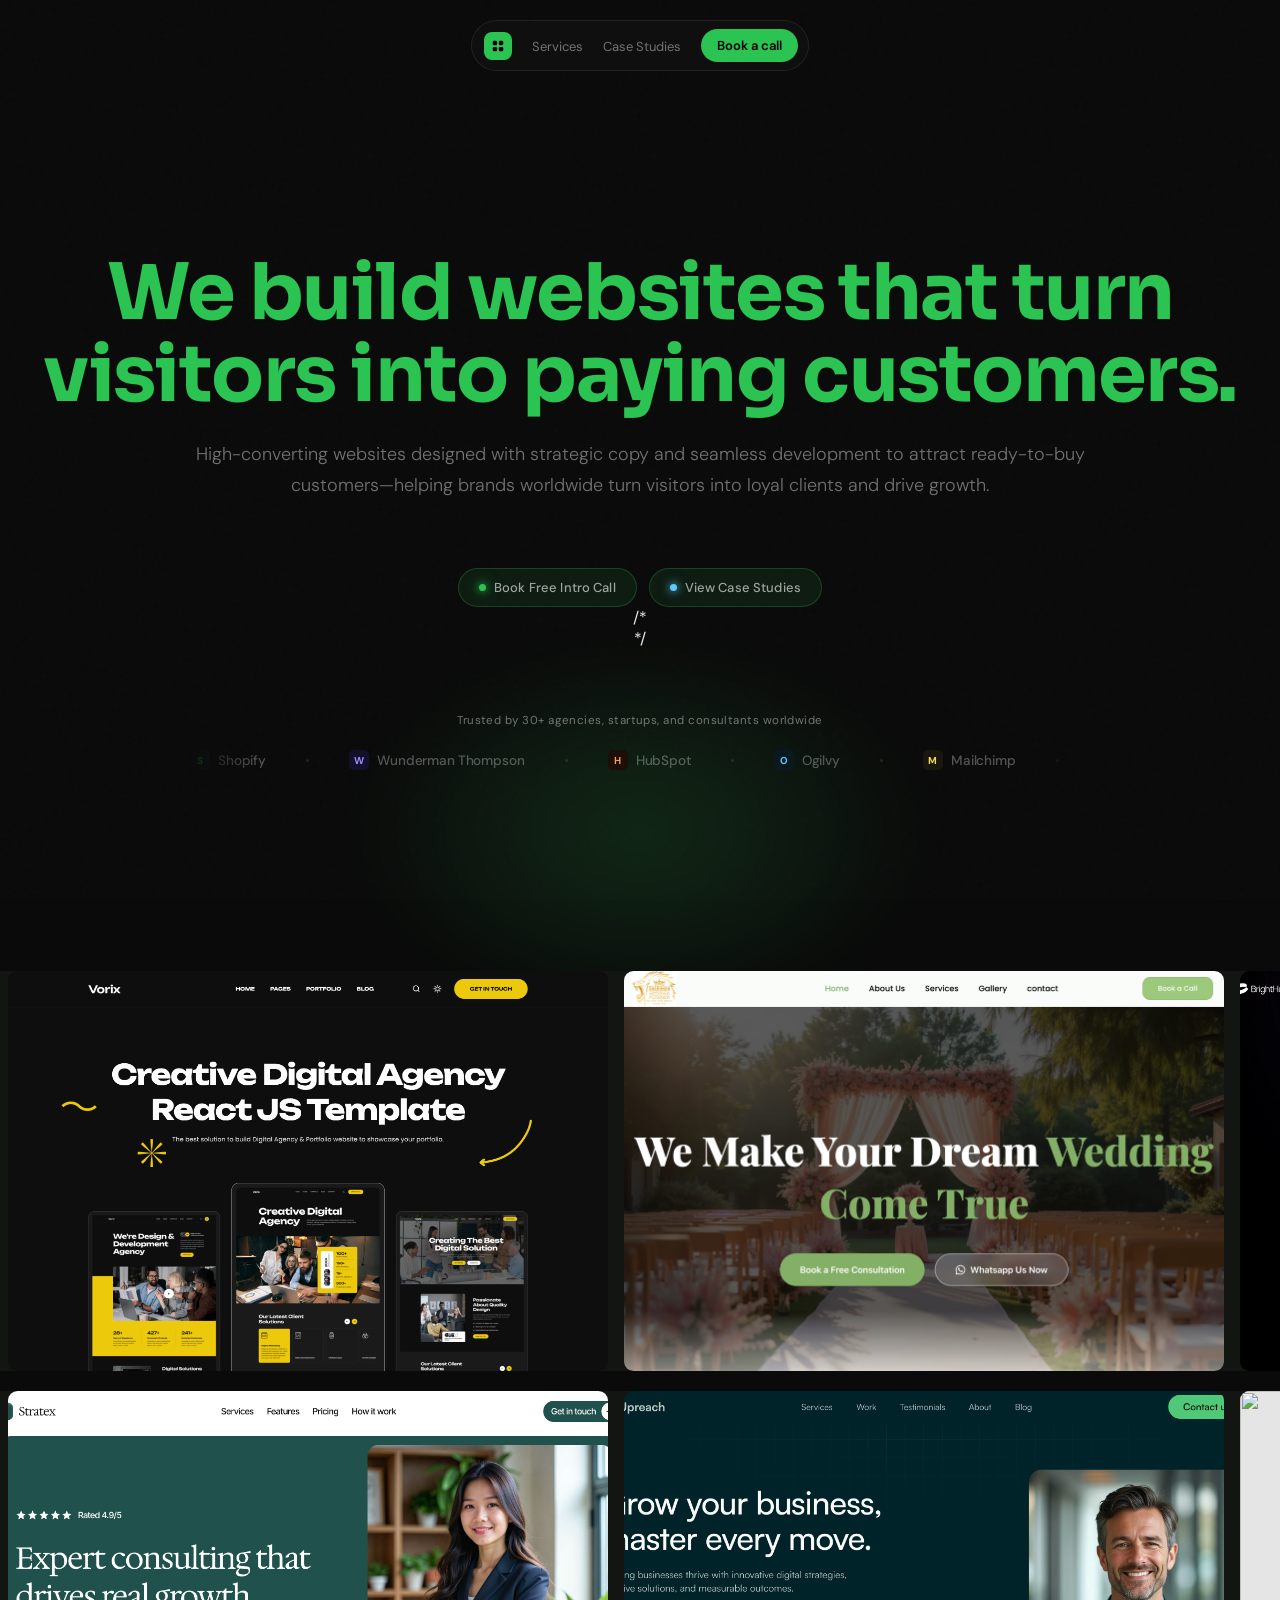
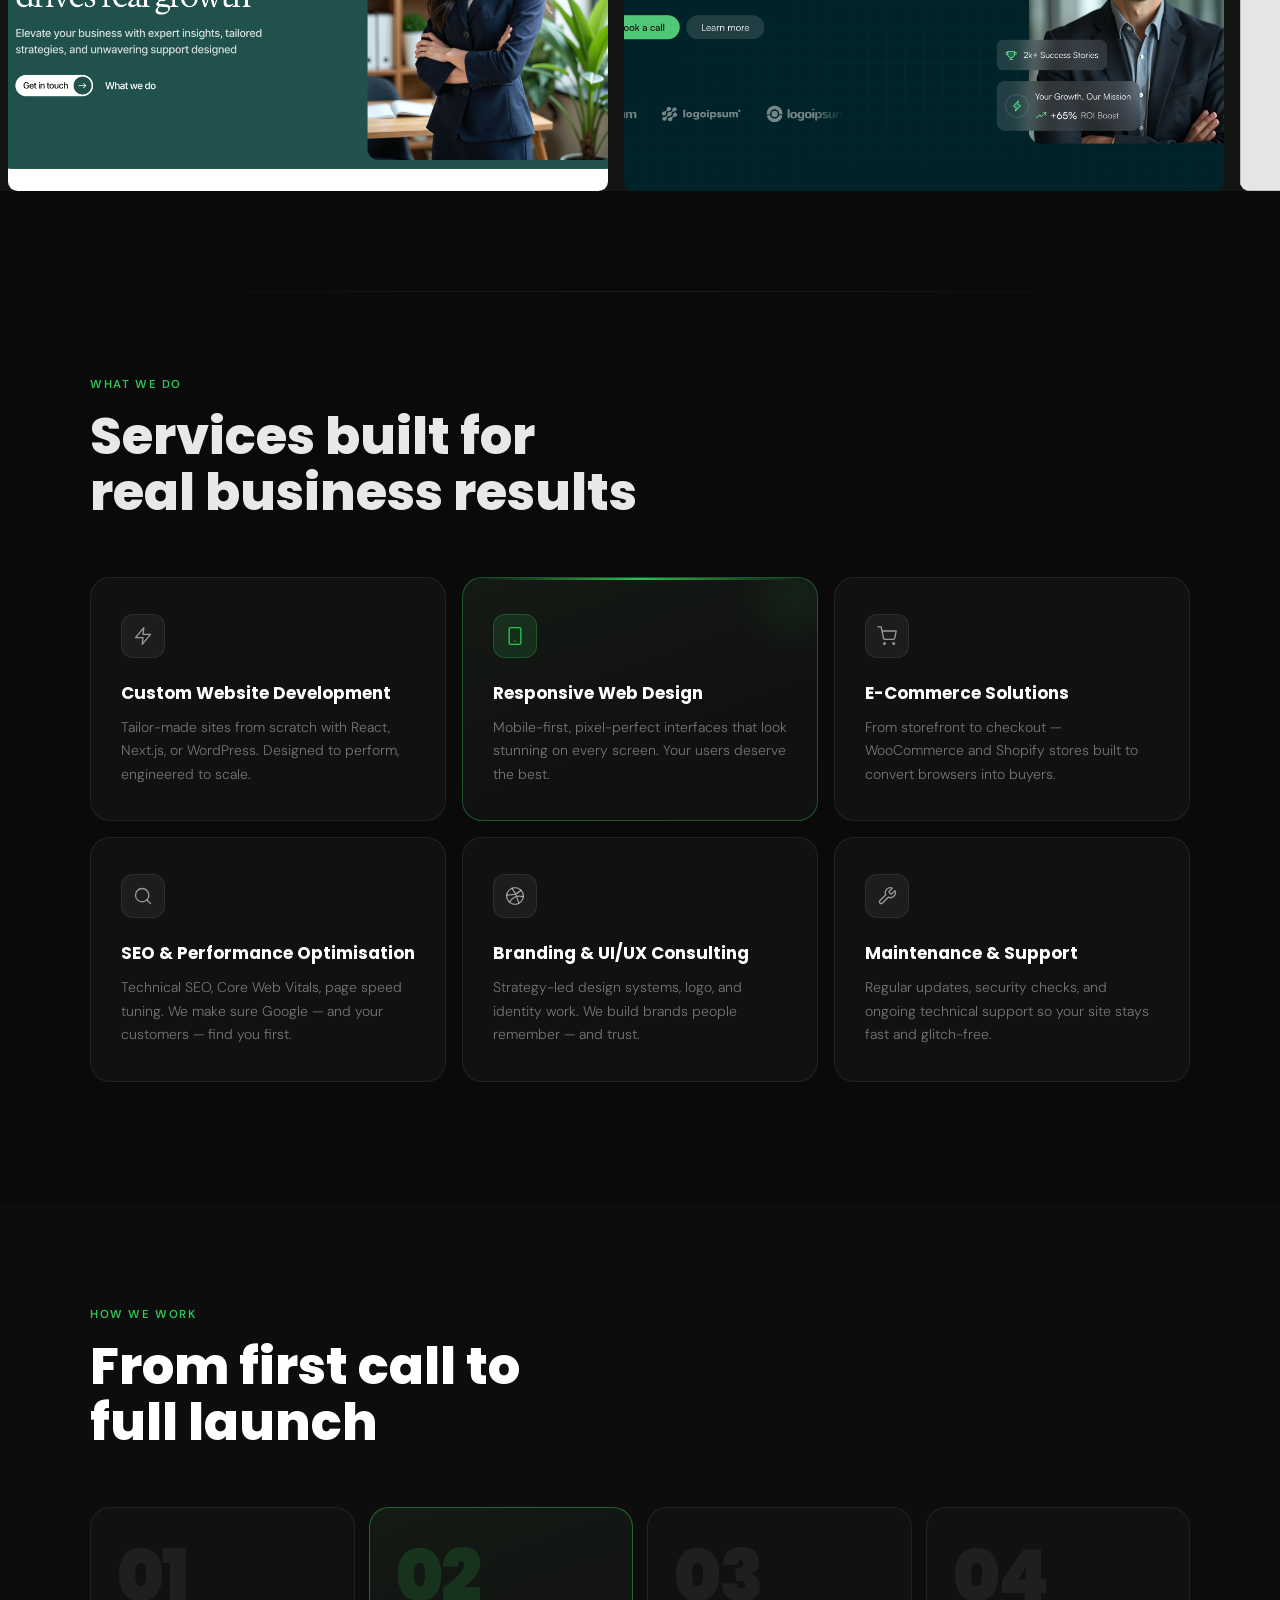
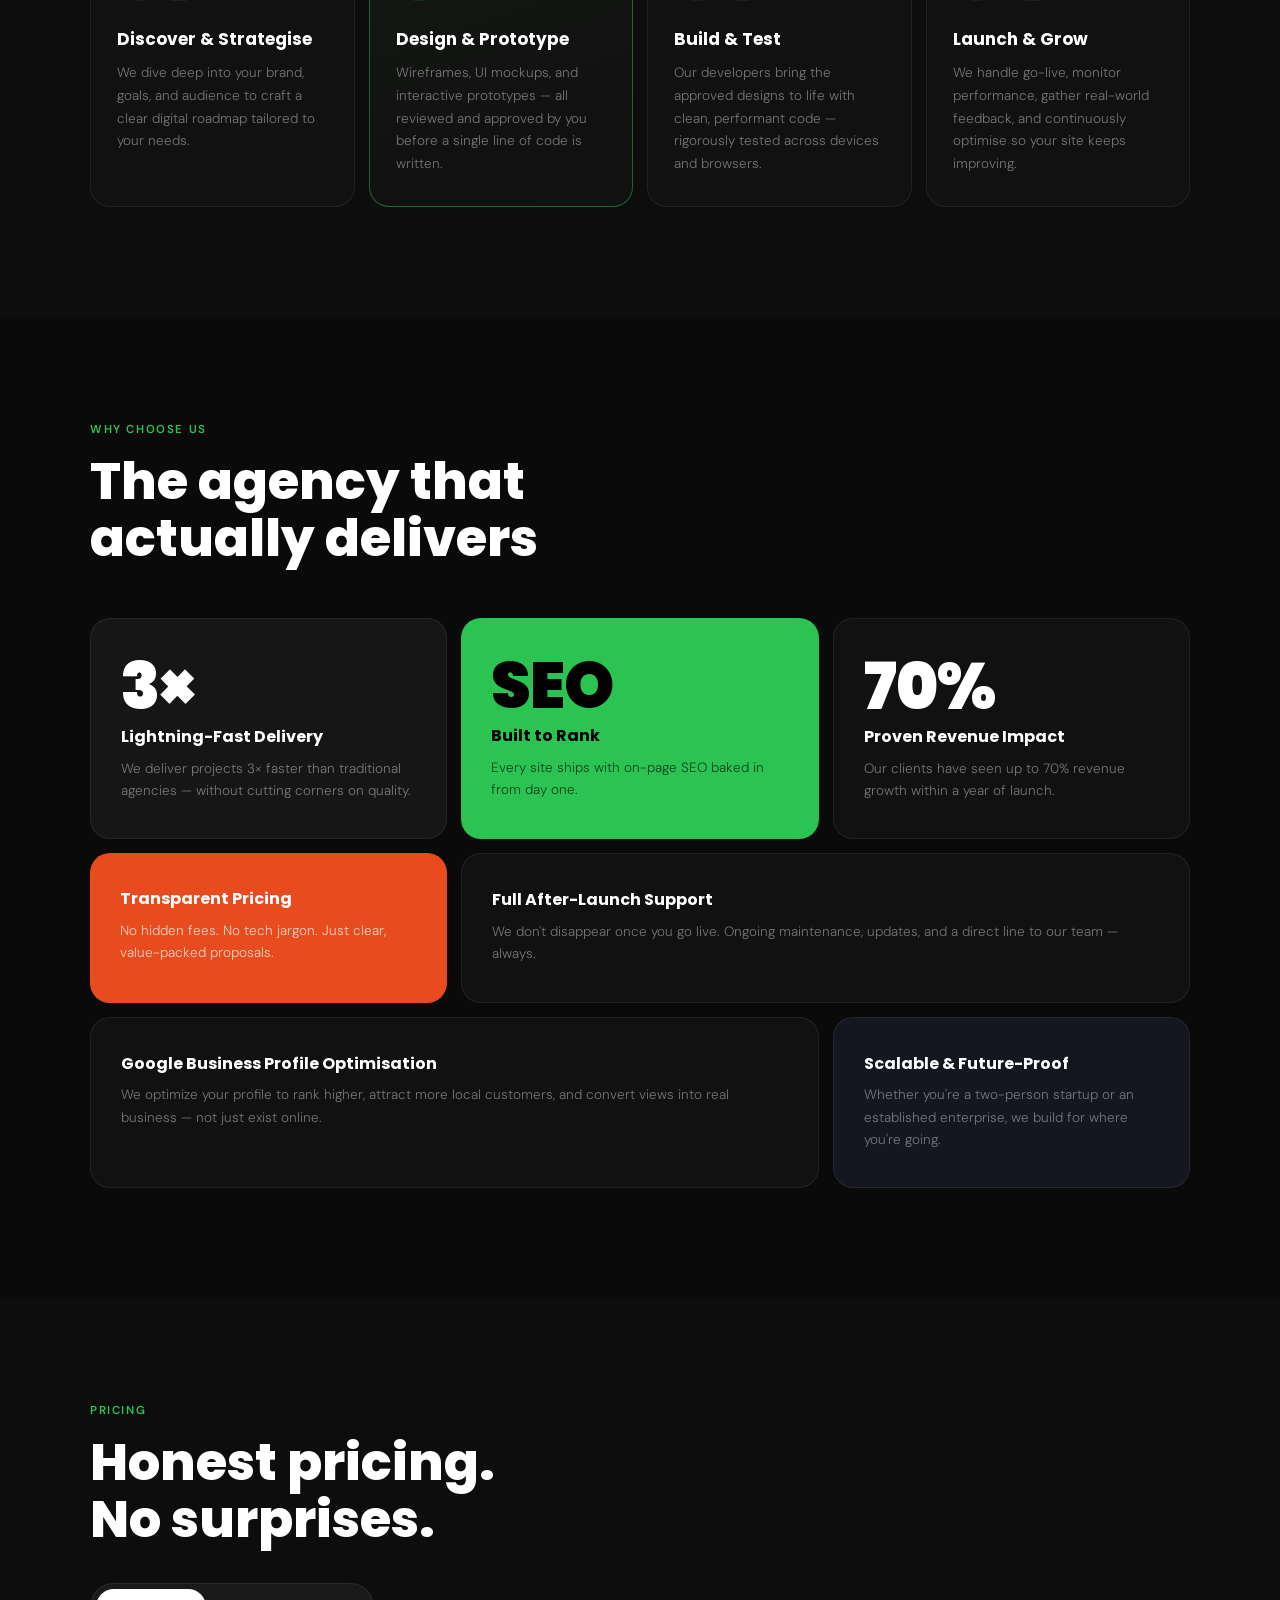
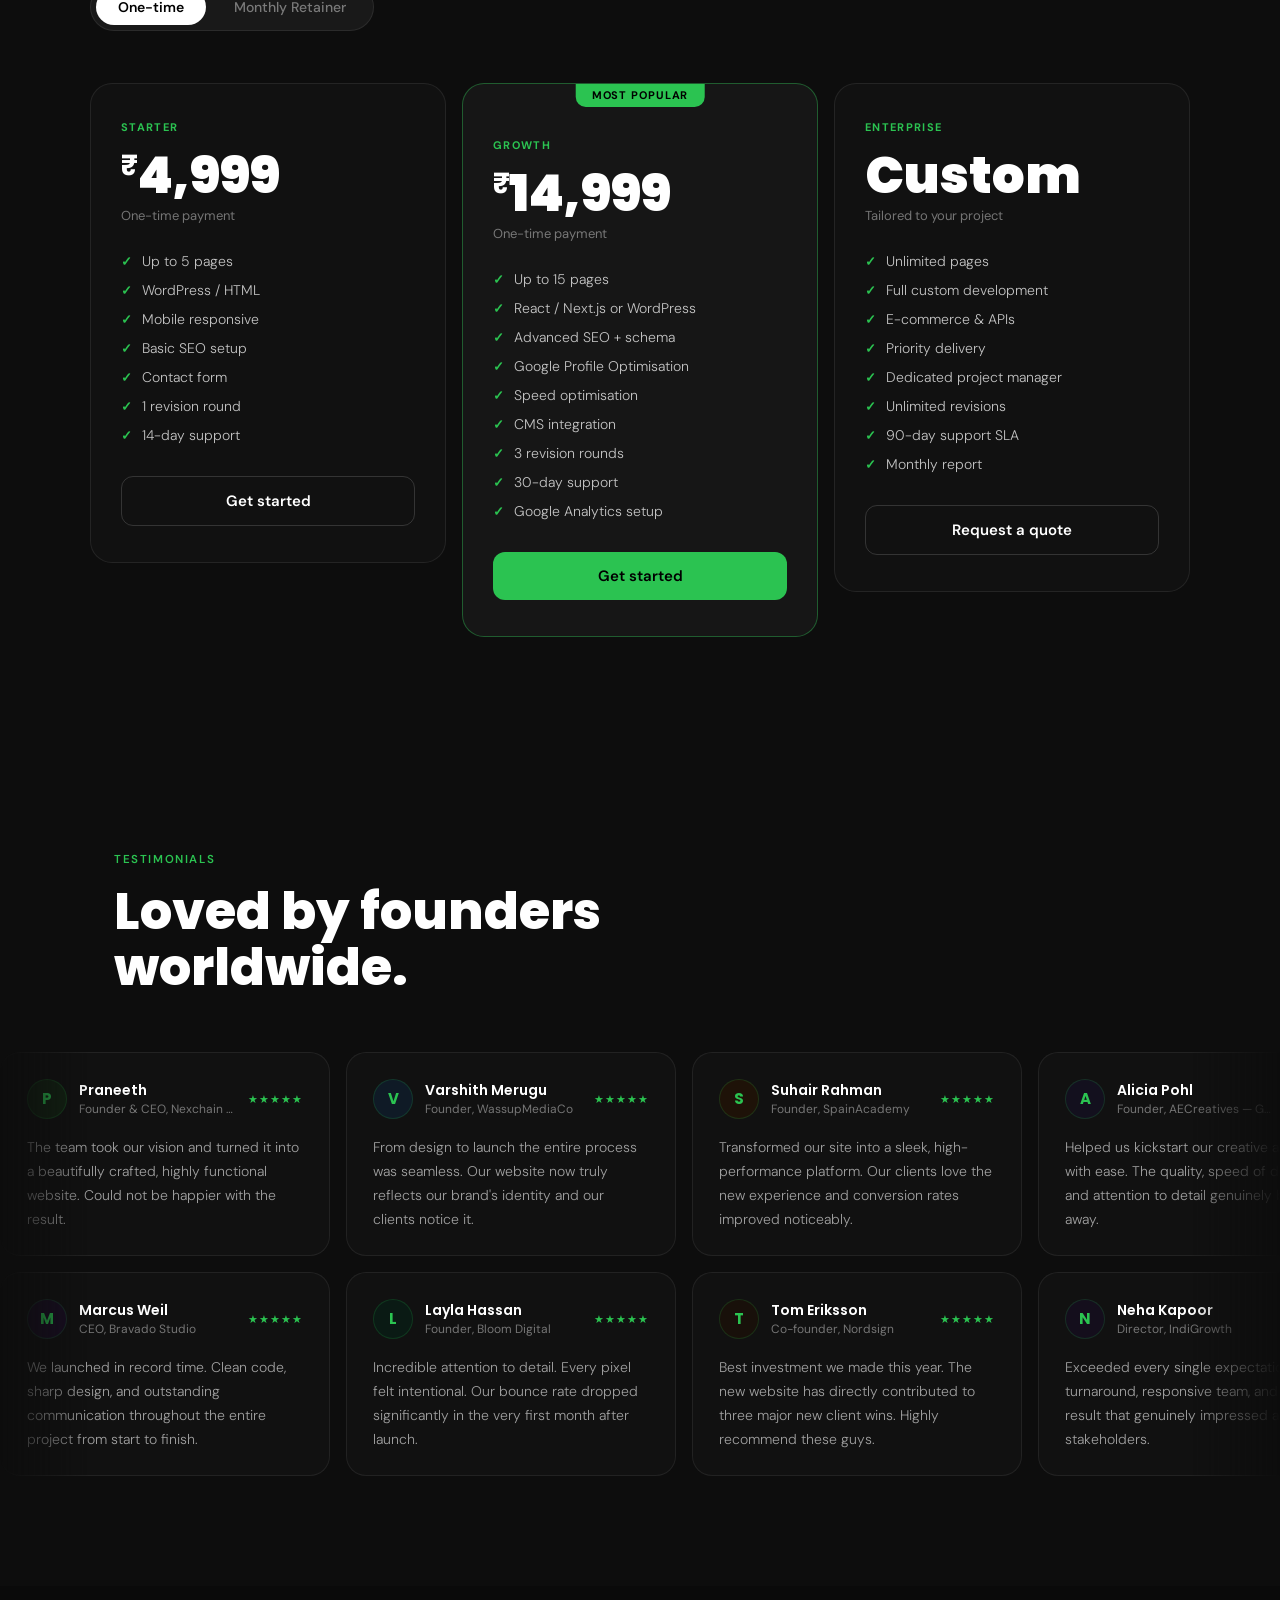
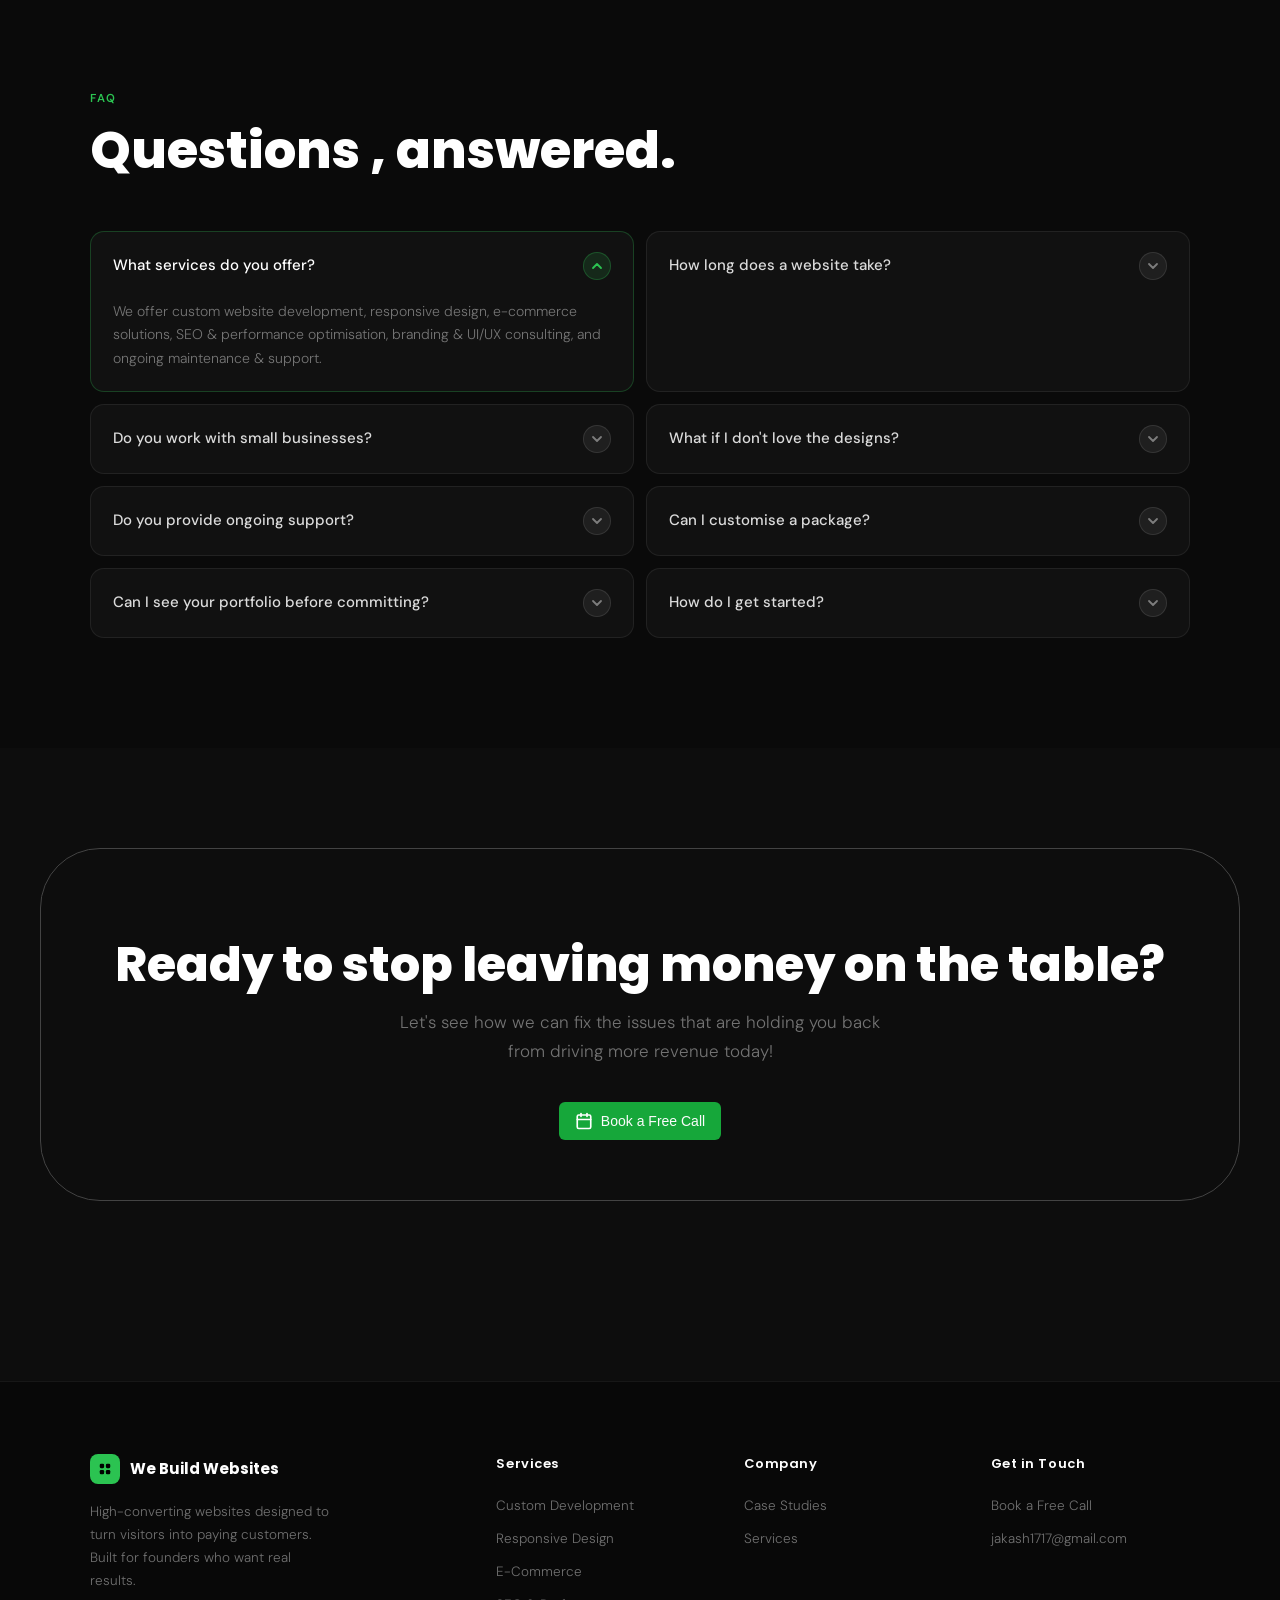
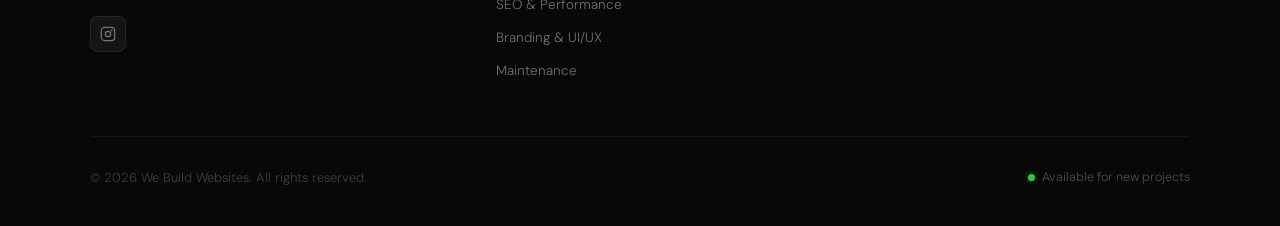
==== index.html @ fd032b14 "Updated case study content" ====
<!DOCTYPE html>
<html lang="en">
<head>
  <meta charset="UTF-8" />
  <meta name="viewport" content="width=device-width, initial-scale=1.0"/>
  <link rel="preconnect" href="https://fonts.googleapis.com">
  <link rel="icon" type="favicon" href="favicon.avif">
  <link rel="preconnect" href="https://fonts.gstatic.com" crossorigin>
  <link href="Style.css" rel="stylesheet">
  <link href="https://fonts.googleapis.com/css2?family=Poppins:wght@700;800;900&family=DM+Sans:wght@300;400;500;600&family=Sora:wght@700;800;900&display=swap" rel="stylesheet">
  <!-- <body oncontextmenu="return false;">  -->
  <style>
    *, *::before, *::after { box-sizing: border-box; margin: 0; padding: 0; }

    :root {
      --green: #2bc351;
      --bg: #0a0a0a;
      --border: rgba(255,255,255,0.08);
      --text: #e8e8e8;
      --muted: rgba(255,255,255,0.42);
    }

    html, body {
      background: var(--bg);
      color: var(--text);
      font-family: 'DM Sans', sans-serif;
      min-height: 100vh;
      overflow-x: hidden;
      scroll-behavior: smooth !important;
     
    }

    /* noise grain */
    body::before {
      content: '';
      position: fixed; inset: 0;
      background-image: url("data:image/svg+xml,%3Csvg viewBox='0 0 200 200' xmlns='http://www.w3.org/2000/svg'%3E%3Cfilter id='n'%3E%3CfeTurbulence type='fractalNoise' baseFrequency='0.9' numOctaves='4' stitchTiles='stitch'/%3E%3C/filter%3E%3Crect width='100%25' height='100%25' filter='url(%23n)' opacity='0.04'/%3E%3C/svg%3E");
      pointer-events: none; z-index: 0; opacity: 0.5;
    }

    /* ════════════════════════════════
       NAV — same pill on ALL screens
    ════════════════════════════════ */
    /* ─── NAV wrapper ─── */
    .nav-wrapper {
      width: 100%;
      display: flex;
      justify-content: center;
      padding: 20px 16px 0;
      position: relative;
      z-index: 10;
    }

    nav {
      display: flex;
      align-items: center;
      gap: 20px;
      background: rgba(16,16,16,0.90);
      border: 1px solid var(--border);
      border-radius: 999px;
      padding: 8px 10px 8px 12px;
      backdrop-filter: blur(20px);
      -webkit-backdrop-filter: blur(20px);
      animation: fadeDown 0.6s ease both;
      width: max-content;
      max-width: calc(100vw - 32px);
    }

    .nav-logo {
      width: 28px; height: 28px;
      background: var(--green);
      border-radius: 8px;
      display: grid; place-items: center;
      flex-shrink: 0;
    }
    .nav-logo svg { width: 14px; height: 14px; }

    .nav-links {
      display: flex; gap: 20px; list-style: none;
    }
    .nav-links a {
      color: var(--muted); text-decoration: none;
      font-size: 13px; font-weight: 400;
      transition: color 0.2s; white-space: nowrap;
    }
    .nav-links a:hover { color: #fff; }

    .nav-cta {
      background: var(--green); color: #000;
      font-family: 'DM Sans', sans-serif;
      font-weight: 600; font-size: 13px;
      border: none; border-radius: 999px;
      padding: 8px 16px; cursor: pointer;
      transition: background 0.2s, transform 0.15s;
      white-space: nowrap; flex-shrink: 0;
    }
    .nav-cta:hover { background: #5aff88; transform: scale(1.04); }

    /* on very small screens collapse nav links, keep logo + cta */
    @media (max-width: 480px) {
      nav { gap: 15px; padding: 10px 15px; }
      .nav-cta { font-size: 12px; padding: 7px 14px; }
      .nav-wrapper { padding: 14px 12px 0; }
    }

    /* ════════════════════════════════
       HERO
    ════════════════════════════════ */
    .hero {
      position: relative;
      min-height: 100vh;
      display: flex; flex-direction: column;
      align-items: center; justify-content: center;
      padding: 60px 20px 80px;
      text-align: center; z-index: 1;
      overflow: hidden;
    }

    /* ── H1 ── */
    .hero-headline {
      font-family: 'Sora', sans-serif;
      font-weight: 700;
      font-size: clamp(28px, 5.5vw + 0.5rem, 78px);
      line-height: 1.06;
      color:  #2bc351;
      max-width: min(1300px, 94vw);
      letter-spacing: -0.02em;
      animation: fadeUp 0.8s 0.15s ease both;
    }

    .hero-sub {
      margin-top: 22px;
      font-size: clamp(14px, 1vw + 0.4rem, 18px);
      color: var(--muted); line-height: 1.7;
      max-width: min(960px, 88vw);
      font-weight: 300;
      animation: fadeUp 0.8s 0.3s ease both;
    }

    /* ════════════════════════════════
       ANIMATED GLOW ORBS (replaces button)
    ════════════════════════════════ */
    .hero-glow {
      margin-top: 68px;
      animation: fadeUp 0.8s 0.45s ease both;
      position: relative;
      display: flex;
      align-items: center;
      justify-content: center;
      gap: 12px;
    }

    .glow-pill {
      display: inline-flex;
      align-items: center;
      gap: 8px;
      background: rgba(59,255,108,0.07);
      border: 1px solid rgba(59,255,108,0.18);
      border-radius: 999px;
      padding: 10px 20px;
      font-size: 13px;
      font-weight: 500;
      color: rgba(255,255,255,0.6);
      letter-spacing: 0.01em;
      position: relative;
      overflow: hidden;
    }

    .glow-pill::before {
      content: '';
      position: absolute;
      inset: -1px;
      border-radius: inherit;
      background: conic-gradient(from var(--angle, 0deg), transparent 20%, rgba(59,255,108,0.4) 40%, transparent 60%);
      animation: spin-border 3s linear infinite;
      -webkit-mask: linear-gradient(#000 0 0) content-box, linear-gradient(#000 0 0);
      -webkit-mask-composite: xor;
      mask-composite: exclude;
      padding: 1px;
    }

    @property --angle {
      syntax: '<angle>';
      initial-value: 0deg;
      inherits: false;
    }
    @keyframes spin-border {
      to { --angle: 360deg; }
    }

    .glow-dot {
      width: 7px; height: 7px; border-radius: 50%;
      background: var(--green);
      box-shadow: 0 0 8px var(--green), 0 0 16px rgba(59,255,108,0.5);
      animation: pulse-dot 2s ease-in-out infinite;
      flex-shrink: 0;
    }

    @keyframes pulse-dot {
      0%, 100% { opacity: 1; transform: scale(1); box-shadow: 0 0 8px var(--green), 0 0 16px rgba(59,255,108,0.5); }
      50% { opacity: 0.6; transform: scale(0.85); box-shadow: 0 0 4px var(--green), 0 0 8px rgba(59,255,108,0.3); }
    }

    /* big ambient glow under headline */
    .hero-glow-bg {
      position: absolute;
      bottom: -60px; left: 50%;
      transform: translateX(-50%);
      width: min(600px, 80vw);
      height: 200px;
      background: radial-gradient(ellipse, rgba(59,255,108,0.12) 0%, transparent 70%);
      filter: blur(20px);
      pointer-events: none;
      animation: breathe 4s ease-in-out infinite;
    }

    @keyframes breathe {
      0%, 100% { opacity: 0.8; transform: translateX(-50%) scale(1); }
      50% { opacity: 1; transform: translateX(-50%) scale(1.08); }
    }

    /* ════════════════════════════════
       TRUST BAR
    ════════════════════════════════ */
    .trust-section {
      margin-top: 64px;
      animation: fadeUp 0.8s 0.6s ease both;
      width: 100%; max-width: 900px;
    }
    .trust-label {
      font-size: 11.5px; color: var(--muted);
      letter-spacing: 0.04em; margin-bottom: 22px;
    }
    .trust-logos {
      overflow: hidden; position: relative;
      mask-image: linear-gradient(to right, transparent 0%, black 8%, black 92%, transparent 100%);
      -webkit-mask-image: linear-gradient(to right, transparent 0%, black 8%, black 92%, transparent 100%);
    }
    .logos-track {
      display: flex; align-items: center; gap: 40px;
      animation: scroll-logos 10000ms linear infinite;
      white-space: nowrap;
    }
    .logos-track:hover { animation-play-state: start; }

    @keyframes scroll-logos {
      0%   { transform: translateX(0); }
      100% { transform: translateX(-50%); }
    }

    .logo-item {
      display: inline-flex; align-items: center;
      gap: 8px; color: rgba(255,255,255,0.30);
      font-size: 13.5px; font-weight: 500;
      flex-shrink: 0; transition: color 0.2s; cursor: default;
      letter-spacing: -0.01em;
    }
    .logo-item:hover { color: rgba(255,255,255,0.60); }

    .logo-icon {
      width: 20px; height: 20px;
      border-radius: 5px;
      display: grid; place-items: center;
      font-size: 10px; font-weight: 700; flex-shrink: 0;
    }
    .logo-sep {
      width: 3px; height: 3px; border-radius: 50%;
      background: rgba(255,255,255,0.10); flex-shrink: 0;
    }

    /* ════════════════════════════════
       KEYFRAMES
    ════════════════════════════════ */
    @keyframes fadeDown {
      from { opacity: 0; transform: translateY(-10px); }
      to   { opacity: 1; transform: translateY(0); }
    }
    @keyframes fadeUp {
      from { opacity: 0; transform: translateY(20px); }
      to   { opacity: 1; transform: translateY(0); }
    }

    /* ════════════════════════════════
       RESPONSIVE POLISH
    ════════════════════════════════ */
    @media (max-width: 768px) {
      .hero { padding: 48px 20px 64px; min-height: 70vh;}
      .hero-headline { font-size: clamp(26px, 7vw, 52px); }
      .hero-glow { flex-wrap: wrap;  }
    }

    @media (max-width: 480px) {
      .hero { padding: 36px 16px 88px; min-height: 70vh; }
      .hero-headline { font-size: 30px; letter-spacing: -0.01em; padding-top: 40px;}
      .hero-sub { font-size: 12px; margin-top: 16px; }
      .hero-glow { margin-top: 32px; gap: 8px; }
      .glow-pill { font-size: 12px; padding: 8px 14px; }
      .trust-section { margin-top: 36px; }
      

    }

    @media (max-width: 360px) {
      .hero { padding: 36px 16px 88px; min-height: 80vh; }
      .hero-headline { font-size: 26px; font-weight: 800; }
      .glow-pill { font-size: 11px; padding: 7px 12px; }
      .trust-section {
      margin-top: 64px;
      margin-bottom: 20px;
      animation: fadeUp 0.8s 0.6s ease both;
      width: 100%; max-width: 900px;
    }
    
    }
  </style>
</head>
<body>

  <!-- ── NAV (static, not fixed) ── -->
  <div id="" class="nav-wrapper">
  <nav>
    <div class="nav-logo">
      <svg viewBox="0 0 16 16" fill="none" xmlns="http://www.w3.org/2000/svg">
        <rect x="2" y="2" width="5" height="5" rx="1.5" fill="#000"/>
        <rect x="9" y="2" width="5" height="5" rx="1.5" fill="#000"/>
        <rect x="2" y="9" width="5" height="5" rx="1.5" fill="#000"/>
        <rect x="9" y="9" width="5" height="5" rx="1.5" fill="#000"/>
      </svg>
    </div>
    <ul class="nav-links">
      <li><a href="#web-design-services">Services</a></li>
      <li><a href="sharuhan-case-study.html">Case Studies</a></li>
    </ul>
    <a href="https://cal.com/akash-j/30min?overlayCalendar=true&date=2026-03-25"
   target="_blank" class="nav-cta" style="text-decoration: none;">Book a call</a>
  </nav>
  </div>

  <!-- ── HERO ── -->
  <section class="hero">

    <h1 class="hero-headline">We build websites that turn visitors into paying customers.</h1>

    <p class="hero-sub">High-converting websites designed with strategic copy and seamless development to attract ready-to-buy customers—helping brands worldwide turn visitors into loyal clients and drive growth.</p>

    <div class="hero-glow">
      <a style="text-decoration: none;" href="https://cal.com/akash-j/30min?overlayCalendar=true&date=2026-03-25"
   target="_blank"  class="glow-pill">
        <span class="glow-dot"></span>
        Book Free Intro Call
      </a>
      <a style="text-decoration: none;" href="sharuhan-case-study.html" class="glow-pill">
        <span class="glow-dot" style="background:#5bc8ff;box-shadow:0 0 8px #5bc8ff,0 0 16px rgba(91,200,255,0.4)"></span>
        View Case Studies
      </a>
    </div>
    /* <div style="padding-top: 400px;" class="hero-glow-bg"></div> */

    <!-- ── TRUST BAR ── -->
    <div class="trust-section">
      <p class="trust-label">Trusted by 30+ agencies, startups, and consultants worldwide</p>
      <div class="trust-logos">
        <div class="logos-track">
          <!-- Set 1 — real world agencies & companies -->
          <span class="logo-item"><span class="logo-icon" style="background:#0d1f10;color:#3bff6c">S</span>Shopify</span>
          <span class="logo-sep"></span>
          <span class="logo-item"><span class="logo-icon" style="background:#12102a;color:#9b8cff">W</span>Wunderman Thompson</span>
          <span class="logo-sep"></span>
          <span class="logo-item"><span class="logo-icon" style="background:#1e0e08;color:#ff9f50">H</span>HubSpot</span>
          <span class="logo-sep"></span>
          <span class="logo-item"><span class="logo-icon" style="background:#0a1820;color:#5bc8ff">O</span>Ogilvy</span>
          <span class="logo-sep"></span>
          <span class="logo-item"><span class="logo-icon" style="background:#1a180e;color:#f0dc50">M</span>Mailchimp</span>
          <span class="logo-sep"></span>
          <span class="logo-item"><span class="logo-icon" style="background:#1a0a1a;color:#f06aff">R</span>R/GA</span>
          <span class="logo-sep"></span>
          <span class="logo-item"><span class="logo-icon" style="background:#0a1520;color:#40cfff">S</span>Stripe</span>
          <span class="logo-sep"></span>
          <span class="logo-item"><span class="logo-icon" style="background:#1a0e0e;color:#ff6b6b">W</span>WCRS</span>
          <span class="logo-sep"></span>
          <!-- Set 2 — duplicate for seamless loop -->
          <span class="logo-item"><span class="logo-icon" style="background:#0d1f10;color:#3bff6c">S</span>Shopify</span>
          <span class="logo-sep"></span>
          <span class="logo-item"><span class="logo-icon" style="background:#12102a;color:#9b8cff">W</span>Wunderman Thompson</span>
          <span class="logo-sep"></span>
          <span class="logo-item"><span class="logo-icon" style="background:#1e0e08;color:#ff9f50">H</span>HubSpot</span>
          <span class="logo-sep"></span>
          <span class="logo-item"><span class="logo-icon" style="background:#0a1820;color:#5bc8ff">O</span>Ogilvy</span>
          <span class="logo-sep"></span>
          <span class="logo-item"><span class="logo-icon" style="background:#1a180e;color:#f0dc50">M</span>Mailchimp</span>
          <span class="logo-sep"></span>
          <span class="logo-item"><span class="logo-icon" style="background:#1a0a1a;color:#f06aff">R</span>R/GA</span>
          <span class="logo-sep"></span>
          <span class="logo-item"><span class="logo-icon" style="background:#0a1520;color:#40cfff">S</span>Stripe</span>
          <span class="logo-sep"></span>
          <span class="logo-item"><span class="logo-icon" style="background:#1a0e0e;color:#ff6b6b">W</span>WCRS</span>
          <span class="logo-sep"></span>
        </div>
      </div>
    </div>

  </section>
  <div class="marquee-wrappers">
      <div class="marquee-tracks">
    
        <!-- ORIGINAL -->
        <div class="marquee-items">
          <img src="img1.png" alt="">
        </div>
        <div class="marquee-items">
          <img src="img2.png" alt="">
        </div>
        <div class="marquee-items">
          <img src="img3.png" alt="">
        </div>
        <div class="marquee-items">
          <img src="img4.png" alt="">
        </div>
        <div class="marquee-items">
          <img src="img5.png" alt="">
        </div>
    
    
      </div>
    </div>
    



    <div class="marquee-wrapper">
      <div class="marquee-track">
    
        <!-- ORIGINAL -->
        <div class="marquee-item">
          <img src="img6.png" alt="">
        </div>
        <div class="marquee-item">
          <img src="img7.png" alt="">
        </div>
        <div class="marquee-item">
          <img src="img8.png" alt="">
        </div>
        <div class="marquee-item">
          <img src="img9.png" alt="">
        </div>
        <div class="marquee-item">
          <img src="img10.png" alt="">
        </div>
      
    
      </div>
    </div>
  <!-- ════════════════════════════════
       SERVICES SECTION
  ════════════════════════════════ -->
  <section id="web-design-services" class="services">
    <div class="services-inner">

      <div class="services-header">
        <span class="services-eyebrow">WHAT WE DO</span>
        <h2 class="services-title">Services built for<br>real business results</h2>
      </div>

      <div class="services-grid">

        <!-- Card 1 -->
        <div class="svc-card ">
          <div class="svc-icon">
            <svg viewBox="0 0 24 24" fill="none" stroke="currentColor" stroke-width="1.6" stroke-linecap="round" stroke-linejoin="round">
              <polygon points="13 2 3 14 12 14 11 22 21 10 12 10 13 2"/>
            </svg>
          </div>
          <h3 class="svc-title">Custom Website Development</h3>
          <p class="svc-desc">Tailor-made sites from scratch with React, Next.js, or WordPress. Designed to perform, engineered to scale.</p>
        </div>

        <!-- Card 2 — featured -->
        <div class="svc-card svc-featured">
          <div class="svc-icon">
            <svg viewBox="0 0 24 24" fill="none" stroke="currentColor" stroke-width="1.6" stroke-linecap="round" stroke-linejoin="round">
              <rect x="5" y="2" width="14" height="20" rx="2" ry="2"/>
              <line x1="12" y1="18" x2="12.01" y2="18"/>
            </svg>
          </div>
          <h3 class="svc-title">Responsive Web Design</h3>
          <p class="svc-desc">Mobile-first, pixel-perfect interfaces that look stunning on every screen. Your users deserve the best.</p>
        </div>

        <!-- Card 3 -->
        <div class="svc-card">
          <div class="svc-icon">
            <svg viewBox="0 0 24 24" fill="none" stroke="currentColor" stroke-width="1.6" stroke-linecap="round" stroke-linejoin="round">
              <circle cx="9" cy="21" r="1"/><circle cx="20" cy="21" r="1"/>
              <path d="M1 1h4l2.68 13.39a2 2 0 0 0 2 1.61h9.72a2 2 0 0 0 2-1.61L23 6H6"/>
            </svg>
          </div>
          <h3 class="svc-title">E-Commerce Solutions</h3>
          <p class="svc-desc">From storefront to checkout — WooCommerce and Shopify stores built to convert browsers into buyers.</p>
        </div>

        <!-- Card 4 -->
        <div class="svc-card">
          <div class="svc-icon">
            <svg viewBox="0 0 24 24" fill="none" stroke="currentColor" stroke-width="1.6" stroke-linecap="round" stroke-linejoin="round">
              <circle cx="11" cy="11" r="8"/><line x1="21" y1="21" x2="16.65" y2="16.65"/>
            </svg>
          </div>
          <h3 class="svc-title">SEO & Performance Optimisation</h3>
          <p class="svc-desc">Technical SEO, Core Web Vitals, page speed tuning. We make sure Google — and your customers — find you first.</p>
        </div>

        <!-- Card 5 -->
        <div class="svc-card">
          <div class="svc-icon">
            <svg viewBox="0 0 24 24" fill="none" stroke="currentColor" stroke-width="1.6" stroke-linecap="round" stroke-linejoin="round">
              <circle cx="12" cy="12" r="10"/>
              <path d="M8.56 2.75c4.37 6.03 6.02 9.42 8.03 17.72m2.54-15.38c-3.72 4.35-8.94 5.66-16.88 5.85m19.5 1.9c-3.5-.93-6.63-.82-8.94 0-2.58.92-5.01 2.86-7.44 6.32"/>
            </svg>
          </div>
          <h3 class="svc-title">Branding & UI/UX Consulting</h3>
          <p class="svc-desc">Strategy-led design systems, logo, and identity work. We build brands people remember — and trust.</p>
        </div>

        <!-- Card 6 -->
        <div class="svc-card">
          <div class="svc-icon">
            <svg viewBox="0 0 24 24" fill="none" stroke="currentColor" stroke-width="1.6" stroke-linecap="round" stroke-linejoin="round">
              <path d="M14.7 6.3a1 1 0 0 0 0 1.4l1.6 1.6a1 1 0 0 0 1.4 0l3.77-3.77a6 6 0 0 1-7.94 7.94l-6.91 6.91a2.12 2.12 0 0 1-3-3l6.91-6.91a6 6 0 0 1 7.94-7.94l-3.76 3.76z"/>
            </svg>
          </div>
          <h3 class="svc-title">Maintenance & Support</h3>
          <p class="svc-desc">Regular updates, security checks, and ongoing technical support so your site stays fast and glitch-free.</p>
        </div>

      </div>
    </div>
  </section>

  <style>
    /* ════════════════════════════════
       SERVICES SECTION STYLES
    ════════════════════════════════ */
    .services {
      position: relative;
      z-index: 1;
      padding: 100px 24px 120px;
      background: var(--bg);
    }

    /* subtle top divider line */
    .services::before {
      content: '';
      display: block;
      width: 100%;
      max-width: 1100px;
      height: 1px;
      background: linear-gradient(to right, transparent, rgba(255,255,255,0.08), transparent);
      margin: 0 auto 80px;
    }

    .services-inner {
      max-width: 1100px;
      margin: 0 auto;
    }

    /* header */
    .services-header {
      margin-bottom: 56px;
    }

    .services-eyebrow {
      display: inline-block;
      font-size: 11.5px;
      font-weight: 600;
      letter-spacing: 0.14em;
      color: var(--green);
      margin-bottom: 16px;
    }

    .services-title {
      font-family: 'Poppins', sans-serif;
      font-weight: 800;
      font-size: clamp(30px, 4vw, 54px);
      line-height: 1.1;
      color: var(--text);
    }

    /* grid */
    .services-grid {
      display: grid;
      grid-template-columns: repeat(3, 1fr);
      gap: 16px;
    }

    /* card base */
    .svc-card {
      position: relative;
      background: #111111;
      border: 1px solid rgba(255,255,255,0.07);
      border-radius: 20px;
      padding: 36px 30px 34px;
      transition: border-color 0.3s, transform 0.25s, box-shadow 0.3s;
      overflow: hidden;
      cursor: default;
    }

    /* top accent line on hover */
    .svc-card::before {
      content: '';
      position: absolute;
      top: 0; left: 20px; right: 20px;
      height: 2px;
      background: linear-gradient(90deg, transparent, rgba(59,255,108,0.5), transparent);
      border-radius: 0 0 2px 2px;
      opacity: 0;
      transition: opacity 0.3s;
    }

    /* subtle corner glow */
    .svc-card::after {
      content: '';
      position: absolute;
      top: -40px; right: -40px;
      width: 120px; height: 120px;
      background: radial-gradient(circle, rgba(59,255,108,0.06) 0%, transparent 70%);
      opacity: 0;
      transition: opacity 0.4s;
    }

    .svc-card:hover {
      border-color: rgba(59,255,108,0.22);
      transform: translateY(-4px);
      box-shadow: 0 16px 48px rgba(0,0,0,0.4), 0 0 0 1px rgba(59,255,108,0.08);
    }
    .svc-card:hover::before { opacity: 1; }
    .svc-card:hover::after  { opacity: 1; }

    /* featured card — green top border always visible */
    .svc-featured {
      border-color: rgba(59,255,108,0.28);
      background: linear-gradient(160deg, #141a14 0%, #111 60%);
    }
    .svc-featured::before {
      background: linear-gradient(90deg, transparent, var(--green), transparent);
      opacity: 1;
    }
    .svc-featured::after { opacity: 1; }

    /* icon */
    .svc-icon {
      width: 44px; height: 44px;
      border-radius: 12px;
      background: rgba(255,255,255,0.05);
      border: 1px solid rgba(255,255,255,0.08);
      display: grid; place-items: center;
      margin-bottom: 24px;
      color: rgba(255,255,255,0.55);
      transition: background 0.3s, color 0.3s, border-color 0.3s;
    }
    .svc-icon svg { width: 20px; height: 20px; }

    .svc-featured .svc-icon {
      background: rgba(59,255,108,0.10);
      border-color: rgba(59,255,108,0.20);
      color: var(--green);
    }

    .svc-card:hover .svc-icon {
      background: rgba(59,255,108,0.08);
      border-color: rgba(59,255,108,0.18);
      color: var(--green);
    }

    /* title */
    .svc-title {
      font-family: 'Poppins', sans-serif;
      font-weight: 700;
      font-size: 17px;
      color: #fff;
      margin-bottom: 12px;
      line-height: 1.3;
    }

    /* desc */
    .svc-desc {
      font-size: 14px;
      color: var(--muted);
      line-height: 1.68;
      font-weight: 300;
    }

    /* ── Responsive ── */
    @media (max-width: 900px) {
      .services-grid { grid-template-columns: repeat(2, 1fr); }
    }

    @media (max-width: 580px) {
      .services { padding: 72px 16px 80px; }
      .services::before { margin-bottom: 56px; }
      .services-header { margin-bottom: 36px; }
      .services-grid { grid-template-columns: 1fr; gap: 12px; }
      .svc-card { padding: 28px 22px; }
      .svc-title { font-size: 16px; }
    }

    /* ════════════════════════════════
       HOW WE WORK
    ════════════════════════════════ */
    .hww { padding: 100px 24px 110px; background: #0d0d0d; position: relative; z-index: 1; }
    .hww-inner { max-width: 1100px; margin: 0 auto; }
    .hww-eyebrow { display: inline-block; font-size: 11.5px; font-weight: 600; letter-spacing: 0.14em; color: var(--green); margin-bottom: 16px; }
    .hww-title { font-family: 'Poppins', sans-serif; font-weight: 800; font-size: clamp(30px, 4vw, 52px); line-height: 1.1; color: #fff; margin-bottom: 56px; }
    .hww-grid { display: grid; grid-template-columns: repeat(4, 1fr); gap: 14px; }
    .hww-card {
      background: #111; border: 1px solid rgba(255,255,255,0.07);
      border-radius: 20px; padding: 32px 26px 30px;
      position: relative; overflow: hidden;
      transition: border-color 0.3s, transform 0.25s;
    }
    .hww-card:hover { border-color: rgba(59,255,108,0.2); transform: translateY(-4px); }
    .hww-card.hww-active {
      border-color: rgba(59,255,108,0.35);
      background: linear-gradient(160deg, #141a14 0%, #111 70%);
    }
    .hww-num {
      font-family: 'Poppins', sans-serif; font-weight: 900;
      font-size: 72px; line-height: 1; color: rgba(255,255,255,0.06);
      margin-bottom: 16px; letter-spacing: -2px;
    }
    .hww-active .hww-num { color: rgba(59,255,108,0.12); }
    .hww-card h3 { font-family: 'Poppins', sans-serif; font-weight: 700; font-size: 17px; color: #fff; margin-bottom: 12px; line-height: 1.3; }
    .hww-card p { font-size: 13.5px; color: var(--muted); line-height: 1.7; font-weight: 300; }
    .hww-connector {
      position: absolute; bottom: 50%; right: -7px;
      width: 14px; height: 2px;
      background: rgba(59,255,108,0.25);
      display: none;
    }

    @media (max-width: 900px) { .hww-grid { grid-template-columns: repeat(2, 1fr); } }
    @media (max-width: 560px) {
      .hww { padding: 72px 16px 80px; }
      .hww-grid { grid-template-columns: 1fr; gap: 12px; }
      .hww-num { font-size: 56px; }
    }

    /* ════════════════════════════════
       WHY CHOOSE US
    ════════════════════════════════ */
    .why { padding: 100px 24px 110px; background: var(--bg); position: relative; z-index: 1; }
    .why-inner { max-width: 1100px; margin: 0 auto; }
    .why-eyebrow { display: inline-block; font-size: 11.5px; font-weight: 600; letter-spacing: 0.14em; color: var(--green); margin-bottom: 16px; }
    .why-title { font-family: 'Poppins', sans-serif; font-weight: 800; font-size: clamp(30px, 4vw, 52px); line-height: 1.1; color: #fff; margin-bottom: 52px; }
    .why-grid { display: grid; grid-template-columns: repeat(3, 1fr); grid-template-rows: auto auto; gap: 14px; }

    .why-card {
      border-radius: 20px; padding: 36px 30px;
      position: relative; overflow: hidden;
      transition: transform 0.25s, box-shadow 0.3s;
    }
    .why-card:hover { transform: translateY(-4px); }

    /* card colour variants */
    .why-dark  { background: #161616; border: 1px solid rgba(255,255,255,0.07); grid-column: span 1; }
    .why-green { background: var(--green); grid-column: span 1; }
    .why-plain { background: #111; border: 1px solid rgba(255,255,255,0.07); grid-column: span 1; }
    .why-orange { background: #e84c1e; grid-column: span 1; }
    .why-wide  { background: #111; border: 1px solid rgba(255,255,255,0.07); grid-column: span 2; }
    .why-navy  { background: #141620; border: 1px solid rgba(255,255,255,0.07); grid-column: span 1; }

    .why-stat {
      font-family: 'Poppins', sans-serif; font-weight: 900;
      font-size: clamp(40px, 5vw, 64px); line-height: 1;
      margin-bottom: 8px; letter-spacing: -1px;
    }
    .why-dark .why-stat, .why-plain .why-stat, .why-wide .why-stat, .why-navy .why-stat { color: #fff; }
    .why-green .why-stat { color: #000; }
    .why-orange .why-stat { color: #fff; }

    .why-card-title {
      font-family: 'Poppins', sans-serif; font-weight: 700;
      font-size: 16px; margin-bottom: 10px; line-height: 1.3;
    }
    .why-dark .why-card-title, .why-plain .why-card-title,
    .why-wide .why-card-title, .why-navy .why-card-title { color: #fff; }
    .why-green .why-card-title { color: #000; }
    .why-orange .why-card-title { color: #fff; }

    .why-card-desc { font-size: 13.5px; line-height: 1.65; font-weight: 300; }
    .why-dark .why-card-desc, .why-plain .why-card-desc,
    .why-wide .why-card-desc, .why-navy .why-card-desc { color: var(--muted); }
    .why-green .why-card-desc { color: rgba(0,0,0,0.65); }
    .why-orange .why-card-desc { color: rgba(255,255,255,0.75); }

    @media (max-width: 860px) {
      .why-grid { grid-template-columns: repeat(2, 1fr); }
      .why-wide { grid-column: span 2; }
    }
    @media (max-width: 520px) {
      .why { padding: 72px 16px 80px; }
      .why-grid { grid-template-columns: 1fr; }
      .why-wide, .why-orange, .why-navy { grid-column: span 1; }

    }

    /* ════════════════════════════════
       PRICING
    ════════════════════════════════ */
    .pricing { padding: 100px 24px 110px; background: #0d0d0d; position: relative; z-index: 1; }
    .pricing-inner { max-width: 1100px; margin: 0 auto; }
    .pricing-eyebrow { display: inline-block; font-size: 11.5px; font-weight: 600; letter-spacing: 0.14em; color: var(--green); margin-bottom: 16px; }
    .pricing-title { font-family: 'Poppins', sans-serif; font-weight: 800; font-size: clamp(30px, 4vw, 52px); line-height: 1.1; color: #fff; margin-bottom: 36px; }

    /* toggle */
    .pricing-toggle { display: flex; gap: 6px; margin-bottom: 52px; background: rgba(255,255,255,0.05); border: 1px solid rgba(255,255,255,0.08); border-radius: 999px; padding: 5px; width: fit-content; }
    .toggle-btn { font-family: 'DM Sans', sans-serif; font-size: 14px; font-weight: 500; border: none; border-radius: 999px; padding: 9px 22px; cursor: pointer; transition: background 0.2s, color 0.2s; background: transparent; color: var(--muted); }
    .toggle-btn.active { background: #fff; color: #000; font-weight: 600; }

    .pricing-grid { display: grid; grid-template-columns: repeat(3, 1fr); gap: 16px; align-items: start; }

    .price-card {
      background: #111; border: 1px solid rgba(255,255,255,0.08);
      border-radius: 22px; padding: 36px 30px;
      position: relative; overflow: hidden;
      transition: border-color 0.3s, transform 0.25s;
    }
    .price-card:hover { border-color: rgba(59,255,108,0.2); transform: translateY(-4px); }

    .price-card.price-featured {
      background: #161616;
      border-color: rgba(59,255,108,0.3);
    }
    .price-badge {
      position: absolute; top: -1px; left: 50%; transform: translateX(-50%);
      background: var(--green); color: #000;
      font-size: 11px; font-weight: 700; letter-spacing: 0.08em;
      padding: 5px 16px; border-radius: 0 0 10px 10px;
    }
    .price-tier { font-size: 11px; font-weight: 700; letter-spacing: 0.12em; color: var(--green); margin-bottom: 16px; }
    .price-amount { font-family: 'Poppins', sans-serif; font-weight: 900; font-size: clamp(36px, 4vw, 52px); color: #fff; line-height: 1; margin-bottom: 6px; letter-spacing: -1px; }
    .price-amount span { font-size: 0.55em; vertical-align: super; font-weight: 700; }
    .price-custom { font-family: 'Poppins', sans-serif; font-weight: 900; font-size: clamp(36px, 4vw, 52px); color: #fff; line-height: 1; margin-bottom: 6px; }
    .price-note { font-size: 13px; color: var(--muted); margin-bottom: 28px; }
    .price-features { list-style: none; display: flex; flex-direction: column; gap: 11px; margin-bottom: 32px; }
    .price-features li { display: flex; align-items: flex-start; gap: 10px; font-size: 14px; color: rgba(255,255,255,0.75); font-weight: 300; }
    .price-features li::before { content: '✓'; color: var(--green); font-size: 13px; font-weight: 700; flex-shrink: 0; margin-top: 1px; }

    .price-btn {
      display: block; width: 100%; text-align: center;
      font-family: 'DM Sans', sans-serif; font-weight: 600; font-size: 15px;
      padding: 14px 20px; border-radius: 12px; cursor: pointer;
      transition: all 0.2s; text-decoration: none; border: none;
    }
    .price-btn-ghost { background: transparent; border: 1px solid rgba(255,255,255,0.15); color: #fff; }
    .price-btn-ghost:hover { border-color: rgba(59,255,108,0.4); color: var(--green); }
    .price-btn-solid { background: var(--green); color: #000; }
    .price-btn-solid:hover { background: #5aff88; transform: translateY(-1px); }

    @media (max-width: 860px) { .pricing-grid { grid-template-columns: 1fr; max-width: 460px; } }
    @media (max-width: 520px) { .pricing { padding: 72px 16px 80px; } }

    /* ════════════════════════════════
       FAQ
    ════════════════════════════════ */
    .faq { padding: 100px 24px 110px; background: var(--bg); position: relative; z-index: 1; }
    .faq-inner { max-width: 1100px; margin: 0 auto; }
    .faq-eyebrow { display: inline-block; font-size: 11.5px; font-weight: 600; letter-spacing: 0.14em; color: var(--green); margin-bottom: 16px; }
    .faq-title { font-family: 'Poppins', sans-serif; font-weight: 800; font-size: clamp(30px, 4vw, 52px); line-height: 1.1; color: #fff; margin-bottom: 52px; }
    .faq-grid { display: grid; grid-template-columns: 1fr 1fr; gap: 12px; }
    .faq-item {
      background: #111; border: 1px solid rgba(255,255,255,0.07);
      border-radius: 14px; overflow: hidden;
      transition: border-color 0.25s;
    }
    .faq-item.open { border-color: rgba(59,255,108,0.2); }
    .faq-q {
      width: 100%; display: flex; justify-content: space-between; align-items: center;
      gap: 16px; padding: 20px 22px; background: none; border: none; cursor: pointer;
      font-family: 'DM Sans', sans-serif; font-size: 15px; font-weight: 500;
      color: rgba(255,255,255,0.85); text-align: left; line-height: 1.4;
      transition: color 0.2s;
    }
    .faq-q:hover { color: #fff; }
    .faq-item.open .faq-q { color: #fff; }
    .faq-chevron {
      flex-shrink: 0; width: 28px; height: 28px; border-radius: 50%;
      background: rgba(255,255,255,0.06); border: 1px solid rgba(255,255,255,0.1);
      display: grid; place-items: center; transition: background 0.2s, transform 0.3s;
    }
    .faq-chevron svg { width: 12px; height: 12px; stroke: var(--muted); transition: stroke 0.2s; }
    .faq-item.open .faq-chevron { background: rgba(59,255,108,0.1); border-color: rgba(59,255,108,0.2); transform: rotate(180deg); }
    .faq-item.open .faq-chevron svg { stroke: var(--green); }
    .faq-a { max-height: 0; overflow: hidden; transition: max-height 0.35s ease, padding 0.3s; }
    .faq-item.open .faq-a { max-height: 200px; }
    .faq-a p { padding: 0 22px 20px; font-size: 14px; color: var(--muted); line-height: 1.7; font-weight: 300; }

    @media (max-width: 700px) {
      .faq { padding: 72px 16px 80px; }
      .faq-grid { grid-template-columns: 1fr; }
    }

    /* ════════════════════════════════
       CALENDAR CTA
    ════════════════════════════════ */
    .cal-section { padding: 100px 24px 120px; background: #0d0d0d; position: relative; z-index: 1; }
    .cal-inner { max-width: 1200px; margin: 0 auto; text-align: center;  }
    .cta-222{
      border: 1px solid rgb(67, 67, 67);
      padding-top:60px ;
      border-radius: 60px;
     
    }
    .cal-title { font-family: 'Poppins', sans-serif; font-weight: 800; font-size: clamp(26px, 4vw, 48px); line-height: 1.1; color: #fff; margin-bottom: 16px;margin-top: 30px; }
    .cal-sub { font-size: clamp(14px, 1.5vw, 17px); color: var(--muted); line-height: 1.7; max-width: 520px; margin: 0 auto 36px; font-weight: 300; }
    .cal-btn-wrap { margin-bottom: 60px; }
    .cal-btn {
      display: inline-flex; align-items: center; gap: 10px;
      background: var(--green); color: #000;
      font-family: 'DM Sans', sans-serif; font-weight: 700; font-size: 16px;
      border: none; border-radius: 999px; padding: 14px 30px; cursor: pointer;
      transition: background 0.2s, transform 0.2s, box-shadow 0.2s;
      box-shadow: 0 0 0 0 rgba(59,255,108,0);
    }
    .cal-btn:hover { background: #148735; transform: translateY(-2px); box-shadow: 0 10px 32px rgba(59,255,108,0.25); }

    /* calendar widget mockup */
    

    @media (max-width: 860px) {
      .cal-widget { grid-template-columns: 1fr; }
      .cal-profile { border-right: none; border-bottom: 1px solid rgba(255,255,255,0.07); }
      .cal-calendar { border-right: none; border-bottom: 1px solid rgba(255,255,255,0.07); }
    }
    @media (max-width: 520px) {
      .cal-section { padding: 72px 16px 80px; }
      .cta-222{
      border: 1px solid rgb(67, 67, 67);
      padding:40px 14px 0px 14px ;
      border-radius: 20px;
      
    }
   
    .cal-section { padding: 20px 14px 20px; background: #0d0d0d; position: relative; z-index: 1; }
    }
    @media (max-width: 370px){
      .cal-inline-container{
        margin-top: 0px;
      }
    }
  </style>

  <!-- ════ HOW WE WORK ════ -->
  <section class="hww">
    <div class="hww-inner">
      <span class="hww-eyebrow">HOW WE WORK</span>
      <h2 class="hww-title">From first call to<br>full launch</h2>
      <div class="hww-grid">
        <div class="hww-card">
          <div class="hww-num">01</div>
          <h3>Discover & Strategise</h3>
          <p>We dive deep into your brand, goals, and audience to craft a clear digital roadmap tailored to your needs.</p>
        </div>
        <div class="hww-card hww-active">
          <div class="hww-num">02</div>
          <h3>Design & Prototype</h3>
          <p>Wireframes, UI mockups, and interactive prototypes — all reviewed and approved by you before a single line of code is written.</p>
        </div>
        <div class="hww-card">
          <div class="hww-num">03</div>
          <h3>Build & Test</h3>
          <p>Our developers bring the approved designs to life with clean, performant code — rigorously tested across devices and browsers.</p>
        </div>
        <div class="hww-card">
          <div class="hww-num">04</div>
          <h3>Launch & Grow</h3>
          <p>We handle go-live, monitor performance, gather real-world feedback, and continuously optimise so your site keeps improving.</p>
        </div>
      </div>
    </div>
  </section>

  <!-- ════ WHY CHOOSE US ════ -->
  <section class="why">
    <div class="why-inner">
      <span class="why-eyebrow">WHY CHOOSE US</span>
      <h2 class="why-title">The agency that<br>actually delivers</h2>
      <div class="why-grid">
        <div class="why-card why-dark">
          <div class="why-stat">3×</div>
          <div class="why-card-title">Lightning-Fast Delivery</div>
          <div class="why-card-desc">We deliver projects 3× faster than traditional agencies — without cutting corners on quality.</div>
        </div>
        <div class="why-card why-green">
          <div class="why-stat">SEO</div>
          <div class="why-card-title">Built to Rank</div>
          <div class="why-card-desc">Every site ships with on-page SEO baked in from day one.</div>
        </div>
        <div class="why-card why-plain">
          <div class="why-stat">70%</div>
          <div class="why-card-title">Proven Revenue Impact</div>
          <div class="why-card-desc">Our clients have seen up to 70% revenue growth within a year of launch.</div>
        </div>
        <div class="why-card why-orange">
          <div class="why-card-title">Transparent Pricing</div>
          <div class="why-card-desc">No hidden fees. No tech jargon. Just clear, value-packed proposals.</div>
        </div>
        <div class="why-card why-wide">
          <div class="why-card-title">Full After-Launch Support</div>
          <div class="why-card-desc">We don't disappear once you go live. Ongoing maintenance, updates, and a direct line to our team — always.</div>
        </div>
        
        <div class="why-card why-wide">
          <div class="why-card-title">Google Business Profile Optimisation</div>
          <div class="why-card-desc">We optimize your profile to rank higher, attract more local customers, and convert views into real business — not just exist online.</div>
        </div>
        <div class="why-card why-navy">
          <div class="why-card-title">Scalable & Future-Proof</div>
          <div class="why-card-desc">Whether you're a two-person startup or an established enterprise, we build for where you're going.</div>
        </div>
      </div>
    </div>
  </section>

  <!-- ════ PRICING ════ -->
  <section class="pricing">
    <div class="pricing-inner">
      <span class="pricing-eyebrow">PRICING</span>
      <h2 class="pricing-title">Honest pricing.<br>No surprises.</h2>
      <div class="pricing-toggle">
        <button class="toggle-btn active" onclick="setPricing('one-time',this)">One-time</button>
        <button class="toggle-btn" onclick="setPricing('retainer',this)">Monthly Retainer</button>
      </div>
      <div class="pricing-grid" id="pricingGrid">
        <!-- Starter -->
        <div class="price-card">
          <div class="price-tier">STARTER</div>
          <div class="price-amount"><span>₹</span>4,999</div>
          <div class="price-note">One-time payment</div>
          <ul class="price-features">
            <li>Up to 5 pages</li>
            <li>WordPress / HTML</li>
            <li>Mobile responsive</li>
            <li>Basic SEO setup</li>
            <li>Contact form</li>
            <li>1 revision round</li>
            <li>14-day support</li>
          </ul>
          <a href="https://cal.com/akash-j/30min?overlayCalendar=true&date=2026-03-25"
   target="_blank" class="price-btn price-btn-ghost">Get started</a>
        </div>
        <!-- Growth — featured -->
        <div class="price-card price-featured">
          <div class="price-badge">MOST POPULAR</div>
          <div class="price-tier" style="margin-top:18px">GROWTH</div>
          <div class="price-amount"><span>₹</span>14,999</div>
          <div class="price-note">One-time payment</div>
          <ul class="price-features">
            <li>Up to 15 pages</li>
            <li>React / Next.js or WordPress</li>
            <li>Advanced SEO + schema</li>
            <li>Google Profile Optimisation</li>
            <li>Speed optimisation</li>
            <li>CMS integration</li>
            <li>3 revision rounds</li>
            <li>30-day support</li>
            <li>Google Analytics setup</li>
          </ul>
          <a href="https://cal.com/akash-j/30min?overlayCalendar=true&date=2026-03-25"
   target="_blank" class="price-btn price-btn-solid">Get started</a>
        </div>
        <!-- Enterprise -->
        <div class="price-card">
          <div class="price-tier">ENTERPRISE</div>
          <div class="price-custom">Custom</div>
          <div class="price-note">Tailored to your project</div>
          <ul class="price-features">
            <li>Unlimited pages</li>
            <li>Full custom development</li>
            <li>E-commerce & APIs</li>
            <li>Priority delivery</li>
            <li>Dedicated project manager</li>
            <li>Unlimited revisions</li>
            <li>90-day support SLA</li>
            <li>Monthly report</li>
          </ul>
          <a href="https://cal.com/akash-j/30min?overlayCalendar=true&date=2026-03-25"
   target="_blank"  class="price-btn price-btn-ghost">Request a quote</a>
        </div>
      </div>
    </div>
  </section>

  <!-- ════ TESTIMONIALS ════ -->
  <section class="testi-section">
    <div class="testi-header">
      <span class="testi-eyebrow">TESTIMONIALS</span>
      <h2 class="testi-title">Loved by founders<br>worldwide.</h2>
    </div>

    <!-- Row 1 — scrolls LEFT -->
    <div class="testi-row">
      <div class="testi-track testi-track--left">
        <!-- original set -->
        <div class="testi-card">
          <div class="testi-top">
            <div class="testi-avatar" style="background:#122212;">P</div>
            <div class="testi-info">
              <div class="testi-name">Praneeth</div>
              <div class="testi-role">Founder & CEO, Nexchain AI</div>
            </div>
            <div class="testi-stars">★★★★★</div>
          </div>
          <p class="testi-text">The team took our vision and turned it into a beautifully crafted, highly functional website. Could not be happier with the result.</p>
        </div>
        <div class="testi-card">
          <div class="testi-top">
            <div class="testi-avatar" style="background:#0f1a26;">V</div>
            <div class="testi-info">
              <div class="testi-name">Varshith Merugu</div>
              <div class="testi-role">Founder, WassupMediaCo</div>
            </div>
            <div class="testi-stars">★★★★★</div>
          </div>
          <p class="testi-text">From design to launch the entire process was seamless. Our website now truly reflects our brand's identity and our clients notice it.</p>
        </div>
        <div class="testi-card">
          <div class="testi-top">
            <div class="testi-avatar" style="background:#1e1208;">S</div>
            <div class="testi-info">
              <div class="testi-name">Suhair Rahman</div>
              <div class="testi-role">Founder, SpainAcademy</div>
            </div>
            <div class="testi-stars">★★★★★</div>
          </div>
          <p class="testi-text">Transformed our site into a sleek, high-performance platform. Our clients love the new experience and conversion rates improved noticeably.</p>
        </div>
        <div class="testi-card">
          <div class="testi-top">
            <div class="testi-avatar" style="background:#13101e;">A</div>
            <div class="testi-info">
              <div class="testi-name">Alicia Pohl</div>
              <div class="testi-role">Founder, AECreatives — Germany</div>
            </div>
            <div class="testi-stars">★★★★★</div>
          </div>
          <p class="testi-text">Helped us kickstart our creative agency with ease. The quality, speed of delivery, and attention to detail genuinely blew us away.</p>
        </div>
        <div class="testi-card">
          <div class="testi-top">
            <div class="testi-avatar" style="background:#1a160a;">R</div>
            <div class="testi-info">
              <div class="testi-name">Ruby Liza</div>
              <div class="testi-role">Founder, RLSM</div>
            </div>
            <div class="testi-stars">★★★★★</div>
          </div>
          <p class="testi-text">Our e-commerce platform now runs smoother and faster than ever. Their expertise made a real, measurable difference to our business.</p>
        </div>
        <div class="testi-card">
          <div class="testi-top">
            <div class="testi-avatar" style="background:#0a1a14;">K</div>
            <div class="testi-info">
              <div class="testi-name">Khushi</div>
              <div class="testi-role">Founder, Khushiva</div>
            </div>
            <div class="testi-stars">★★★★★</div>
          </div>
          <p class="testi-text">Revamped our e-commerce store and sales have never been better. The site is now faster, cleaner and far more user-friendly.</p>
        </div>
        <!-- duplicate for seamless loop -->
        <div class="testi-card">
          <div class="testi-top">
            <div class="testi-avatar" style="background:#122212;">P</div>
            <div class="testi-info">
              <div class="testi-name">Praneeth</div>
              <div class="testi-role">Founder & CEO, Nexchain AI</div>
            </div>
            <div class="testi-stars">★★★★★</div>
          </div>
          <p class="testi-text">The team took our vision and turned it into a beautifully crafted, highly functional website. Could not be happier with the result.</p>
        </div>
        <div class="testi-card">
          <div class="testi-top">
            <div class="testi-avatar" style="background:#0f1a26;">V</div>
            <div class="testi-info">
              <div class="testi-name">Varshith Merugu</div>
              <div class="testi-role">Founder, WassupMediaCo</div>
            </div>
            <div class="testi-stars">★★★★★</div>
          </div>
          <p class="testi-text">From design to launch the entire process was seamless. Our website now truly reflects our brand's identity and our clients notice it.</p>
        </div>
        <div class="testi-card">
          <div class="testi-top">
            <div class="testi-avatar" style="background:#1e1208;">S</div>
            <div class="testi-info">
              <div class="testi-name">Suhair Rahman</div>
              <div class="testi-role">Founder, SpainAcademy</div>
            </div>
            <div class="testi-stars">★★★★★</div>
          </div>
          <p class="testi-text">Transformed our site into a sleek, high-performance platform. Our clients love the new experience and conversion rates improved noticeably.</p>
        </div>
        <div class="testi-card">
          <div class="testi-top">
            <div class="testi-avatar" style="background:#13101e;">A</div>
            <div class="testi-info">
              <div class="testi-name">Alicia Pohl</div>
              <div class="testi-role">Founder, AECreatives — Germany</div>
            </div>
            <div class="testi-stars">★★★★★</div>
          </div>
          <p class="testi-text">Helped us kickstart our creative agency with ease. The quality, speed of delivery, and attention to detail genuinely blew us away.</p>
        </div>
        <div class="testi-card">
          <div class="testi-top">
            <div class="testi-avatar" style="background:#1a160a;">R</div>
            <div class="testi-info">
              <div class="testi-name">Ruby Liza</div>
              <div class="testi-role">Founder, RLSM</div>
            </div>
            <div class="testi-stars">★★★★★</div>
          </div>
          <p class="testi-text">Our e-commerce platform now runs smoother and faster than ever. Their expertise made a real, measurable difference to our business.</p>
        </div>
        <div class="testi-card">
          <div class="testi-top">
            <div class="testi-avatar" style="background:#0a1a14;">K</div>
            <div class="testi-info">
              <div class="testi-name">Khushi</div>
              <div class="testi-role">Founder, Khushiva</div>
            </div>
            <div class="testi-stars">★★★★★</div>
          </div>
          <p class="testi-text">Revamped our e-commerce store and sales have never been better. The site is now faster, cleaner and far more user-friendly.</p>
        </div>
      </div>
    </div>

    <!-- Row 2 — scrolls RIGHT -->
    <div class="testi-row">
      <div class="testi-track testi-track--right">
        <!-- original set -->
        <div class="testi-card">
          <div class="testi-top">
            <div class="testi-avatar" style="background:#180d22;">M</div>
            <div class="testi-info">
              <div class="testi-name">Marcus Weil</div>
              <div class="testi-role">CEO, Bravado Studio</div>
            </div>
            <div class="testi-stars">★★★★★</div>
          </div>
          <p class="testi-text">We launched in record time. Clean code, sharp design, and outstanding communication throughout the entire project from start to finish.</p>
        </div>
        <div class="testi-card">
          <div class="testi-top">
            <div class="testi-avatar" style="background:#0a1a14;">L</div>
            <div class="testi-info">
              <div class="testi-name">Layla Hassan</div>
              <div class="testi-role">Founder, Bloom Digital</div>
            </div>
            <div class="testi-stars">★★★★★</div>
          </div>
          <p class="testi-text">Incredible attention to detail. Every pixel felt intentional. Our bounce rate dropped significantly in the very first month after launch.</p>
        </div>
        <div class="testi-card">
          <div class="testi-top">
            <div class="testi-avatar" style="background:#18100a;">T</div>
            <div class="testi-info">
              <div class="testi-name">Tom Eriksson</div>
              <div class="testi-role">Co-founder, Nordsign</div>
            </div>
            <div class="testi-stars">★★★★★</div>
          </div>
          <p class="testi-text">Best investment we made this year. The new website has directly contributed to three major new client wins. Highly recommend these guys.</p>
        </div>
        <div class="testi-card">
          <div class="testi-top">
            <div class="testi-avatar" style="background:#140e1c;">N</div>
            <div class="testi-info">
              <div class="testi-name">Neha Kapoor</div>
              <div class="testi-role">Director, IndiGrowth</div>
            </div>
            <div class="testi-stars">★★★★★</div>
          </div>
          <p class="testi-text">Exceeded every single expectation. Fast turnaround, responsive team, and a final result that genuinely impressed all our stakeholders.</p>
        </div>
        <div class="testi-card">
          <div class="testi-top">
            <div class="testi-avatar" style="background:#0a1420;">J</div>
            <div class="testi-info">
              <div class="testi-name">James O'Connor</div>
              <div class="testi-role">Founder, Tremik</div>
            </div>
            <div class="testi-stars">★★★★★</div>
          </div>
          <p class="testi-text">Professional, fast, and exactly what we needed to scale our agency online. The result speaks for itself — our leads doubled within weeks.</p>
        </div>
        <div class="testi-card">
          <div class="testi-top">
            <div class="testi-avatar" style="background:#1c110a;">F</div>
            <div class="testi-info">
              <div class="testi-name">Fatima Al-Rawi</div>
              <div class="testi-role">Head of Ops, Zeno Agency</div>
            </div>
            <div class="testi-stars">★★★★★</div>
          </div>
          <p class="testi-text">Professional from start to finish. They understood our brand voice immediately and delivered a site we are truly proud to share with clients.</p>
        </div>
        <!-- duplicate for seamless loop -->
        <div class="testi-card">
          <div class="testi-top">
            <div class="testi-avatar" style="background:#180d22;">M</div>
            <div class="testi-info">
              <div class="testi-name">Marcus Weil</div>
              <div class="testi-role">CEO, Bravado Studio</div>
            </div>
            <div class="testi-stars">★★★★★</div>
          </div>
          <p class="testi-text">We launched in record time. Clean code, sharp design, and outstanding communication throughout the entire project from start to finish.</p>
        </div>
        <div class="testi-card">
          <div class="testi-top">
            <div class="testi-avatar" style="background:#0a1a14;">L</div>
            <div class="testi-info">
              <div class="testi-name">Layla Hassan</div>
              <div class="testi-role">Founder, Bloom Digital</div>
            </div>
            <div class="testi-stars">★★★★★</div>
          </div>
          <p class="testi-text">Incredible attention to detail. Every pixel felt intentional. Our bounce rate dropped significantly in the very first month after launch.</p>
        </div>
        <div class="testi-card">
          <div class="testi-top">
            <div class="testi-avatar" style="background:#18100a;">T</div>
            <div class="testi-info">
              <div class="testi-name">Tom Eriksson</div>
              <div class="testi-role">Co-founder, Nordsign</div>
            </div>
            <div class="testi-stars">★★★★★</div>
          </div>
          <p class="testi-text">Best investment we made this year. The new website has directly contributed to three major new client wins. Highly recommend these guys.</p>
        </div>
        <div class="testi-card">
          <div class="testi-top">
            <div class="testi-avatar" style="background:#140e1c;">N</div>
            <div class="testi-info">
              <div class="testi-name">Neha Kapoor</div>
              <div class="testi-role">Director, IndiGrowth</div>
            </div>
            <div class="testi-stars">★★★★★</div>
          </div>
          <p class="testi-text">Exceeded every single expectation. Fast turnaround, responsive team, and a final result that genuinely impressed all our stakeholders.</p>
        </div>
        <div class="testi-card">
          <div class="testi-top">
            <div class="testi-avatar" style="background:#0a1420;">J</div>
            <div class="testi-info">
              <div class="testi-name">James O'Connor</div>
              <div class="testi-role">Founder, Tremik</div>
            </div>
            <div class="testi-stars">★★★★★</div>
          </div>
          <p class="testi-text">Professional, fast, and exactly what we needed to scale our agency online. The result speaks for itself — our leads doubled within weeks.</p>
        </div>
        <div class="testi-card">
          <div class="testi-top">
            <div class="testi-avatar" style="background:#1c110a;">F</div>
            <div class="testi-info">
              <div class="testi-name">Fatima Al-Rawi</div>
              <div class="testi-role">Head of Ops, Zeno Agency</div>
            </div>
            <div class="testi-stars">★★★★★</div>
          </div>
          <p class="testi-text">Professional from start to finish. They understood our brand voice immediately and delivered a site we are truly proud to share with clients.</p>
        </div>
      </div>
    </div>
  </section>

  <!-- ════ FAQ ════ -->
  <section class="faq">
    <div class="faq-inner">
      <span class="faq-eyebrow">FAQ</span>
      <h2 class="faq-title">Questions , answered.</h2>
      <div class="faq-grid">
        <div class="faq-item open">
          <button class="faq-q" onclick="toggleFaq(this)">
            What services do you offer?
            <span class="faq-chevron"><svg viewBox="0 0 12 12" fill="none" stroke-width="1.8" stroke-linecap="round" stroke-linejoin="round"><path d="M2 4l4 4 4-4"/></svg></span>
          </button>
          <div class="faq-a"><p>We offer custom website development, responsive design, e-commerce solutions, SEO & performance optimisation, branding & UI/UX consulting, and ongoing maintenance & support.</p></div>
        </div>
        <div class="faq-item">
          <button class="faq-q" onclick="toggleFaq(this)">
            How long does a website take?
            <span class="faq-chevron"><svg viewBox="0 0 12 12" fill="none" stroke-width="1.8" stroke-linecap="round" stroke-linejoin="round"><path d="M2 4l4 4 4-4"/></svg></span>
          </button>
          <div class="faq-a"><p>A standard site takes 2–4 weeks. Complex projects with custom features or e-commerce can take 6–10 weeks. We always give you a clear timeline upfront.</p></div>
        </div>
        <div class="faq-item">
          <button class="faq-q" onclick="toggleFaq(this)">
            Do you work with small businesses?
            <span class="faq-chevron"><svg viewBox="0 0 12 12" fill="none" stroke-width="1.8" stroke-linecap="round" stroke-linejoin="round"><path d="M2 4l4 4 4-4"/></svg></span>
          </button>
          <div class="faq-a"><p>Absolutely. Many of our clients are small businesses and solo founders. We have starter packages specifically designed to give small businesses a professional online presence on a budget.</p></div>
        </div>
        <div class="faq-item">
          <button class="faq-q" onclick="toggleFaq(this)">
            What if I don't love the designs?
            <span class="faq-chevron"><svg viewBox="0 0 12 12" fill="none" stroke-width="1.8" stroke-linecap="round" stroke-linejoin="round"><path d="M2 4l4 4 4-4"/></svg></span>
          </button>
          <div class="faq-a"><p>No problem. Every package includes revision rounds so we can refine until it's exactly right. We share designs for approval before any code is written.</p></div>
        </div>
        <div class="faq-item">
          <button class="faq-q" onclick="toggleFaq(this)">
            Do you provide ongoing support?
            <span class="faq-chevron"><svg viewBox="0 0 12 12" fill="none" stroke-width="1.8" stroke-linecap="round" stroke-linejoin="round"><path d="M2 4l4 4 4-4"/></svg></span>
          </button>
          <div class="faq-a"><p>Yes. All packages include post-launch support. We also offer monthly maintenance retainers for security updates, backups, content edits, and performance monitoring.</p></div>
        </div>
        <div class="faq-item">
          <button class="faq-q" onclick="toggleFaq(this)">
            Can I customise a package?
            <span class="faq-chevron"><svg viewBox="0 0 12 12" fill="none" stroke-width="1.8" stroke-linecap="round" stroke-linejoin="round"><path d="M2 4l4 4 4-4"/></svg></span>
          </button>
          <div class="faq-a"><p>Of course. Our packages are starting points. We can add or remove features to match your exact needs and budget. Just book a call and we'll put together a custom quote.</p></div>
        </div>
        <div class="faq-item">
          <button class="faq-q" onclick="toggleFaq(this)">
            Can I see your portfolio before committing?
            <span class="faq-chevron"><svg viewBox="0 0 12 12" fill="none" stroke-width="1.8" stroke-linecap="round" stroke-linejoin="round"><path d="M2 4l4 4 4-4"/></svg></span>
          </button>
          <div class="faq-a"><p>Yes — we're happy to share case studies and live examples during your discovery call. Just book a free session and we'll walk you through our previous work.</p></div>
        </div>
        <div class="faq-item">
          <button class="faq-q" onclick="toggleFaq(this)">
            How do I get started?
            <span class="faq-chevron"><svg viewBox="0 0 12 12" fill="none" stroke-width="1.8" stroke-linecap="round" stroke-linejoin="round"><path d="M2 4l4 4 4-4"/></svg></span>
          </button>
          <div class="faq-a"><p>Simply click "Book a call" anywhere on this page. We'll schedule a free 30-minute discovery call to understand your goals and recommend the best path forward.</p></div>
        </div>
      </div>
    </div>
  </section>

  <!-- ════ CALENDAR CTA ════ -->
  <section class="cal-section">
    <div class="cal-inner">
      <div class="cta-222">
        <h2 class="cal-title">Ready to stop leaving money on the table?</h2>
      <p class="cal-sub">Let's see how we can fix the issues that are holding you back from driving more revenue today!</p>
      <div class="cal-btn-wrap">
        <a href="https://cal.com/akash-j/30min?overlayCalendar=true&date=2026-03-25"
   target="_blank" style="
     text-decoration: none;
     display: inline-flex;
     align-items: center;
     gap: 8px;
     background: #16a73a;
     color: rgb(251, 251, 251);
     padding: 10px 16px;
     border-radius: 6px;
     font-family: Arial, sans-serif;
     font-size: 14px;
   ">
  
  <svg width="18" height="18" viewBox="0 0 24 24" fill="none" stroke="#fff" stroke-width="2.2" stroke-linecap="round" stroke-linejoin="round">
    <rect x="3" y="4" width="18" height="18" rx="2"/>
    <line x1="16" y1="2" x2="16" y2="6"/>
    <line x1="8" y1="2" x2="8" y2="6"/>
    <line x1="3" y1="10" x2="21" y2="10"/>
  </svg>

  Book a Free Call
</a>

      </div>
      </div>

      <!-- Calendar widget -->
     

<!-- CAL.COM EMBED -->
<!-- Cal inline embed code begins -->
<div class="cal-4040" style="margin-top: 60px; width:100%;height:100%;overflow:scroll" id="my-cal-inline-30min"></div>
<script type="text/javascript">
  (function (C, A, L) { let p = function (a, ar) { a.q.push(ar); }; let d = C.document; C.Cal = C.Cal || function () { let cal = C.Cal; let ar = arguments; if (!cal.loaded) { cal.ns = {}; cal.q = cal.q || []; d.head.appendChild(d.createElement("script")).src = A; cal.loaded = true; } if (ar[0] === L) { const api = function () { p(api, arguments); }; const namespace = ar[1]; api.q = api.q || []; if(typeof namespace === "string"){cal.ns[namespace] = cal.ns[namespace] || api;p(cal.ns[namespace], ar);p(cal, ["initNamespace", namespace]);} else p(cal, ar); return;} p(cal, ar); }; })(window, "https://app.cal.com/embed/embed.js", "init");
Cal("init", "30min", {origin:"https://app.cal.com"});

  Cal.ns["30min"]("inline", {
    elementOrSelector:"#my-cal-inline-30min",
    config: {"layout":"month_view","useSlotsViewOnSmallScreen":"true"},
    calLink: "akash-j/30min",
  });

  Cal.ns["30min"]("ui", {"cssVarsPerTheme":{"light":{"cal-brand":"#2ac050"},"dark":{"cal-brand":"#2ac050"}},"hideEventTypeDetails":false,"layout":"month_view"});
  </script>
  <!-- Cal inline embed code ends -->
</script>
    </div>
  </section>

  <script>
    /* ── Pricing toggle ── */
    const retainerPrices = {
      starter: { price: '₹2,499', note: 'per month' },
      growth:  { price: '₹7,499', note: 'per month' },
      enterprise: { price: 'Custom', note: 'Tailored retainer' }
    };
    const onetimePrices = {
      starter: { price: '₹4,999', note: 'One-time payment' },
      growth:  { price: '₹14,999', note: 'One-time payment' },
      enterprise: { price: 'Custom', note: 'Tailored to your project' }
    };

    function setPricing(type, btn) {
      document.querySelectorAll('.toggle-btn').forEach(b => b.classList.remove('active'));
      btn.classList.add('active');
      const prices = type === 'retainer' ? retainerPrices : onetimePrices;
      const cards = document.querySelectorAll('.price-card');
      const keys = ['starter','growth','enterprise'];
      cards.forEach((card, i) => {
        const amountEl = card.querySelector('.price-amount, .price-custom');
        const noteEl = card.querySelector('.price-note');
        if (amountEl && noteEl) {
          const d = prices[keys[i]];
          if (d.price === 'Custom') {
            amountEl.className = 'price-custom'; amountEl.textContent = 'Custom';
          } else {
            amountEl.className = 'price-amount';
            amountEl.innerHTML = `<span>₹</span>${d.price.replace('₹','')}`;
          }
          noteEl.textContent = d.note;
        }
      });
    }

    /* ── FAQ toggle ── */
    function toggleFaq(btn) {
      const item = btn.closest('.faq-item');
      const isOpen = item.classList.contains('open');
      document.querySelectorAll('.faq-item').forEach(i => i.classList.remove('open'));
      if (!isOpen) item.classList.add('open');
    }


  </script>
  <!-- ════ FOOTER ════ -->
  <footer class="site-footer">
    <div class="footer-inner">
      <div class="footer-top">

        <!-- Brand -->
        <div>
          <div class="footer-brand-row">
            <div class="footer-logo-box">
              <svg viewBox="0 0 16 16" fill="none" xmlns="http://www.w3.org/2000/svg">
                <rect x="2" y="2" width="5" height="5" rx="1.5" fill="#000"/>
                <rect x="9" y="2" width="5" height="5" rx="1.5" fill="#000"/>
                <rect x="2" y="9" width="5" height="5" rx="1.5" fill="#000"/>
                <rect x="9" y="9" width="5" height="5" rx="1.5" fill="#000"/>
              </svg>
            </div>
            <span class="footer-brand-name">We Build Websites</span>
          </div>
          <p class="footer-desc">High-converting websites designed to turn visitors into paying customers. Built for founders who want real results.</p>
          <div class="footer-socials">
            <a href="https://www.instagram.com/designedbyakashh/" class="footer-social" aria-label="Instagram">
              <svg viewBox="0 0 24 24" fill="none" stroke="currentColor" stroke-width="1.8" stroke-linecap="round" stroke-linejoin="round"><rect x="2" y="2" width="20" height="20" rx="5"/><circle cx="12" cy="12" r="4"/><circle cx="17.5" cy="6.5" r="0.5" fill="currentColor"/></svg>
            </a>
          </div>
        </div>

        <!-- Services -->
        <div>
          <div class="footer-col-title">Services</div>
          <ul class="footer-links">
            <li><a href="#">Custom Development</a></li>
            <li><a href="#">Responsive Design</a></li>
            <li><a href="#">E-Commerce</a></li>
            <li><a href="#">SEO & Performance</a></li>
            <li><a href="#">Branding & UI/UX</a></li>
            <li><a href="#">Maintenance</a></li>
          </ul>
        </div>

        <!-- Company -->
        <div>
          <div class="footer-col-title">Company</div>
          <ul class="footer-links">
           
            <li><a href="#">Case Studies</a></li>
            <li><a href="#web-design-services">Services</a></li>
          </ul>
        </div>

        <!-- Contact -->
        <div>
          <div class="footer-col-title">Get in Touch</div>
          <ul class="footer-links">
            <li><a href="https://cal.com/akash-j/30min?overlayCalendar=true&date=2026-03-25" target="_blank">Book a Free Call</a></li>
            <li><a href="mailto:jakash1717@gmail.com">jakash1717@gmail.com</a></li>
          </ul>
        </div>

      </div>

      <div class="footer-bottom">
        <p class="footer-copy">© 2026 We Build Websites. All rights reserved.</p>
        <span class="footer-live">
          <span class="footer-live-dot"></span>
          Available for new projects
        </span>
      </div>
    </div>
  </footer>

</body>
</html>
---- Style.css ----
/* container */
.marquee-wrappers {
    
    position: relative;
    width: 100%;
    overflow: hidden;
   background-color: #A3CEA30F;
   margin-bottom: 20px;
  }
  .marquee-tracks:hover {
    animation-play-state: start;
  }
  
  /* moving track */
  .marquee-tracks {
    display: flex;
    width: max-content;
    animation: marquee 20s linear infinite reverse;
  }
  
  /* item */
  .marquee-items {
    flex-shrink: 0;
    width: 600px;
    height: 400px;
    margin: 0 8px;
    border-radius: 0.6rem;
    overflow: hidden;
    background: #e5e5e5;
  }
  
  /* image */
  .marquee-items img {
    width: 100%;
    height: 100%;
    object-fit: cover;
    
  }
  
  /* animation */
  @keyframes marquee {
    from {
      transform: translateX(0);
    }
    to {
      transform: translateX(-50%);
    }
  }
  
  
  /* responsive */
  @media (max-width: 1024px) {
    .marquee-items {
      width: 400px;
      height: 250px;
    }
  }
  
  @media (max-width: 768px) {
    .marquee-items {
      width: 400px;
      height: 250px;
    }
  }
  
  @media (max-width: 480px) {
    .marquee-items {
      width: 400px;
      height: 250px;
    }
  }

  /*2 slider */
  /* container */
  .marquee-wrapper {
    position: relative;
    width: 100%;
    overflow: hidden;
     background-color: #A3CEA30F;
   
  }
  .marquee-track:hover {
    animation-play-state: start;
  }
  
  /* moving track */
  .marquee-track {
    display: flex;
    width: max-content;
    animation: marquee 30s linear infinite;
  }
  
  /* item */
  .marquee-item {
    flex-shrink: 0;
    width: 600px;
    height: 400px;
    margin: 0 8px;
    border-radius: 0.6rem;
    overflow: hidden;
    background: #e5e5e5;
   
  }
  
  /* image */
  .marquee-item img {
    width: 100%;
    height: 100%;
    object-fit: cover;
  }
  
  /* animation */
  @keyframes marquee {
    from {
      transform: translateX(0);
    }
    to {
      transform: translateX(-50%);
    }
  }
  
  
  /* responsive */
  @media (max-width: 1024px) {
    .marquee-item {
      width: 400px;
      height: 250px;
    }
  }
  
  @media (max-width: 768px) {
    .marquee-item {
      width: 400px;
      height: 250px;
    }
  }
  
  @media (max-width: 480px) {
    .marquee-item {
      width: 400px;
      height: 250px;
    }
  }


  
  .testi-section {
    padding: 100px 0 110px;
    background: #0d0d0d;
    position: relative; z-index: 1;
    overflow: hidden;
   
  }

  .testi-header {
    max-width: 1100px;
    margin: 0 auto 56px;
    padding: 0 24px;
  }

  .testi-eyebrow {
    display: inline-block;
    font-size: 11.5px; font-weight: 600;
    letter-spacing: 0.14em; color: var(--green);
    margin-bottom: 16px;
  }

  .testi-title {
    font-family: 'Poppins', sans-serif;
    font-weight: 800;
    font-size: clamp(30px, 4vw, 52px);
    line-height: 1.1; color: #fff;
  }

  /* edge fade mask */
  .testi-row {
    overflow: hidden;
    mask-image: linear-gradient(to right, transparent 0%, #000 7%, #000 93%, transparent 100%);
    -webkit-mask-image: linear-gradient(to right, transparent 0%, #000 7%, #000 93%, transparent 100%);
  }

  .testi-row + .testi-row {
    margin-top: 16px;
    
  }

  .testi-track {
    display: flex;
    gap: 16px;
    width: max-content;
  }

  @keyframes tScrollLeft {
    from { transform: translateX(0); }
    to   { transform: translateX(-50%); }
  }
  @keyframes tScrollRight {
    from { transform: translateX(-50%); }
    to   { transform: translateX(0); }
  }

  .testi-track--left  { animation: tScrollLeft  40s linear infinite; }
  .testi-track--right { animation: tScrollRight 40s linear infinite; }
  .testi-track:hover  { animation-play-state: start; }

  /* card */
  .testi-card {
    flex-shrink: 0;
    width: 330px;
    background: #111;
    border: 1px solid rgba(255,255,255,0.07);
    border-radius: 20px;
    padding: 26px 26px 24px;
    transition: border-color 0.3s, transform 0.25s;
  }
  .testi-card:hover {
    border-color: rgba(42,192,80,0.25);
    transform: translateY(-4px);
  }

  .testi-top {
    display: flex;
    align-items: center;
    gap: 12px;
    margin-bottom: 16px;
  }

  .testi-avatar {
    width: 40px; height: 40px;
    border-radius: 50%;
    display: grid; place-items: center;
    font-family: 'Poppins', sans-serif;
    font-weight: 700; font-size: 15px;
    color: var(--green);
    flex-shrink: 0;
    border: 1px solid rgba(42,192,80,0.18);
  }

  .testi-info { flex: 1; min-width: 0; }

  .testi-name {
    font-family: 'Poppins', sans-serif;
    font-weight: 600; font-size: 14px;
    color: #fff; line-height: 1.3;
    white-space: nowrap; overflow: hidden; text-overflow: ellipsis;
  }
  .testi-role {
    font-size: 12px; color: var(--muted);
    margin-top: 2px;
    white-space: nowrap; overflow: hidden; text-overflow: ellipsis;
  }

  .testi-stars {
    color: var(--green);
    font-size: 11px;
    letter-spacing: 1px;
    flex-shrink: 0;
  }

  .testi-text {
    font-size: 14px;
    color: rgba(255,255,255,0.6);
    line-height: 1.72;
    font-weight: 300;
  }

  @media (max-width: 580px) {
    .testi-section { padding: 72px 0 80px; }
    .testi-header  { margin-bottom: 36px; }
    .testi-card    { width: 272px; padding: 20px; }
  }

  /* ════════════════════════════════
     FOOTER STYLES
  ════════════════════════════════ */
  .site-footer {
    background: #080808;
    border-top: 1px solid rgba(255,255,255,0.06);
    padding: 72px 24px 40px;
    position: relative; z-index: 1;
  }

  .footer-inner {
    max-width: 1100px;
    margin: 0 auto;
  }

  .footer-top {
    display: grid;
    grid-template-columns: 1.8fr 1fr 1fr 1fr;
    gap: 48px;
    padding-bottom: 56px;
    border-bottom: 1px solid rgba(255,255,255,0.06);
  }

  .footer-brand-row {
    display: flex; align-items: center; gap: 10px;
    margin-bottom: 16px;
  }
  .footer-logo-box {
    width: 30px; height: 30px;
    background: var(--green);
    border-radius: 8px;
    display: grid; place-items: center;
    flex-shrink: 0;
  }
  .footer-logo-box svg { width: 14px; height: 14px; }
  .footer-brand-name {
    font-family: 'Poppins', sans-serif;
    font-weight: 700; font-size: 15px; color: #fff;
  }

  .footer-desc {
    font-size: 13.5px; color: var(--muted);
    line-height: 1.72; font-weight: 300;
    max-width: 250px; margin-bottom: 24px;
  }

  .footer-socials { display: flex; gap: 10px; }
  .footer-social {
    width: 36px; height: 36px; border-radius: 8px;
    background: rgba(255,255,255,0.05);
    border: 1px solid rgba(255,255,255,0.08);
    display: grid; place-items: center;
    color: var(--muted); text-decoration: none;
    transition: background 0.2s, border-color 0.2s, color 0.2s;
  }
  .footer-social:hover {
    background: rgba(42,192,80,0.08);
    border-color: rgba(42,192,80,0.22);
    color: var(--green);
  }
  .footer-social svg { width: 16px; height: 16px; }

  .footer-col-title {
    font-family: 'Poppins', sans-serif;
    font-weight: 600; font-size: 13px; color: #fff;
    letter-spacing: 0.04em; margin-bottom: 20px;
  }

  .footer-links { list-style: none; display: flex; flex-direction: column; gap: 12px; }
  .footer-links a {
    text-decoration: none; font-size: 13.5px;
    color: var(--muted); font-weight: 300;
    transition: color 0.2s;
  }
  .footer-links a:hover { color: #fff; }

  .footer-bottom {
    display: flex; justify-content: space-between; align-items: center;
    padding-top: 32px; gap: 16px; flex-wrap: wrap;
  }
  .footer-copy {
    font-size: 13px; color: rgba(255,255,255,0.22); font-weight: 300;
  }
  .footer-live {
    display: inline-flex; align-items: center; gap: 7px;
    font-size: 12.5px; color: rgba(255,255,255,0.28); font-weight: 300;
  }
  .footer-live-dot {
    width: 7px; height: 7px; border-radius: 50%;
    background: var(--green);
    box-shadow: 0 0 6px rgba(42,192,80,0.6);
    animation: pulse-dot 2s ease-in-out infinite;
    flex-shrink: 0;
  }

  @media (max-width: 860px) {
    .footer-top { grid-template-columns: 1fr 1fr; gap: 36px; }
  }
  @media (max-width: 520px) {
    .site-footer { padding: 56px 16px 32px; }
    .footer-top { grid-template-columns: 1fr; gap: 28px; }
    .footer-bottom { flex-direction: column; align-items: flex-start; }
  }
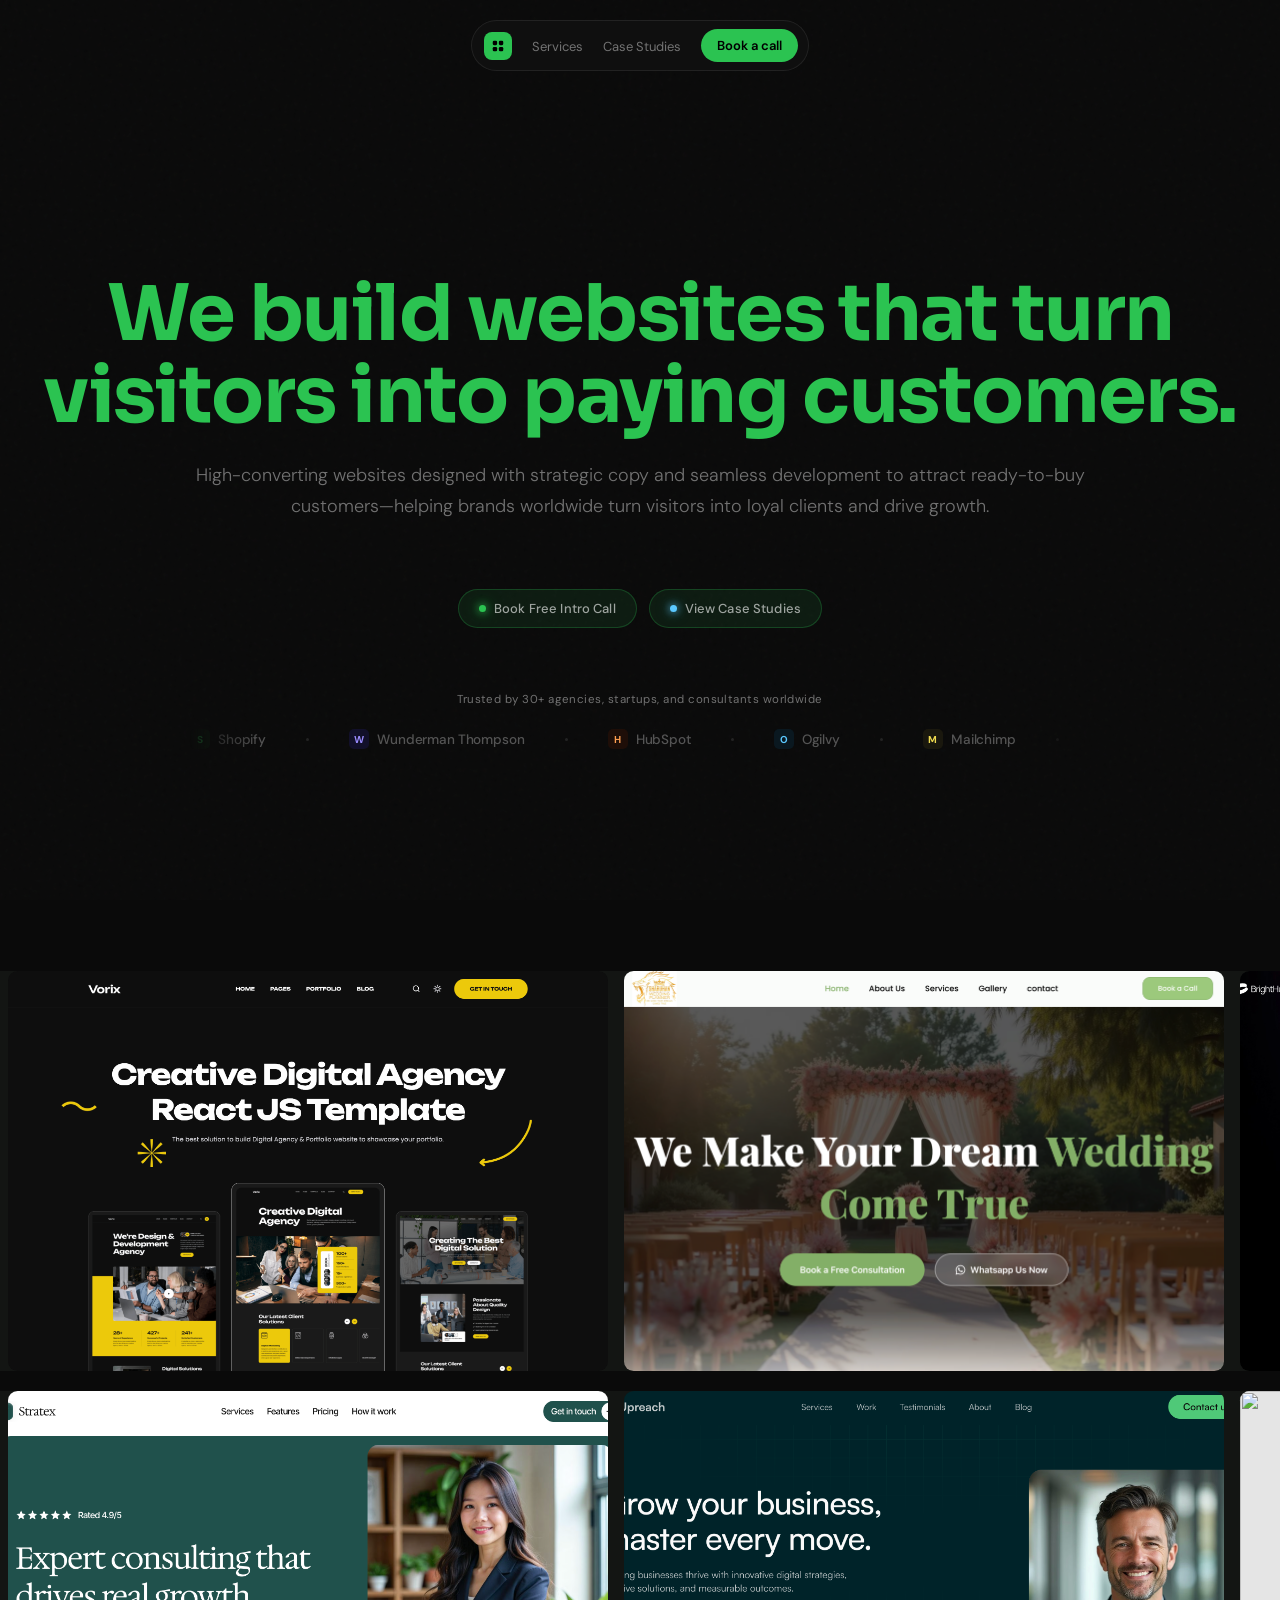
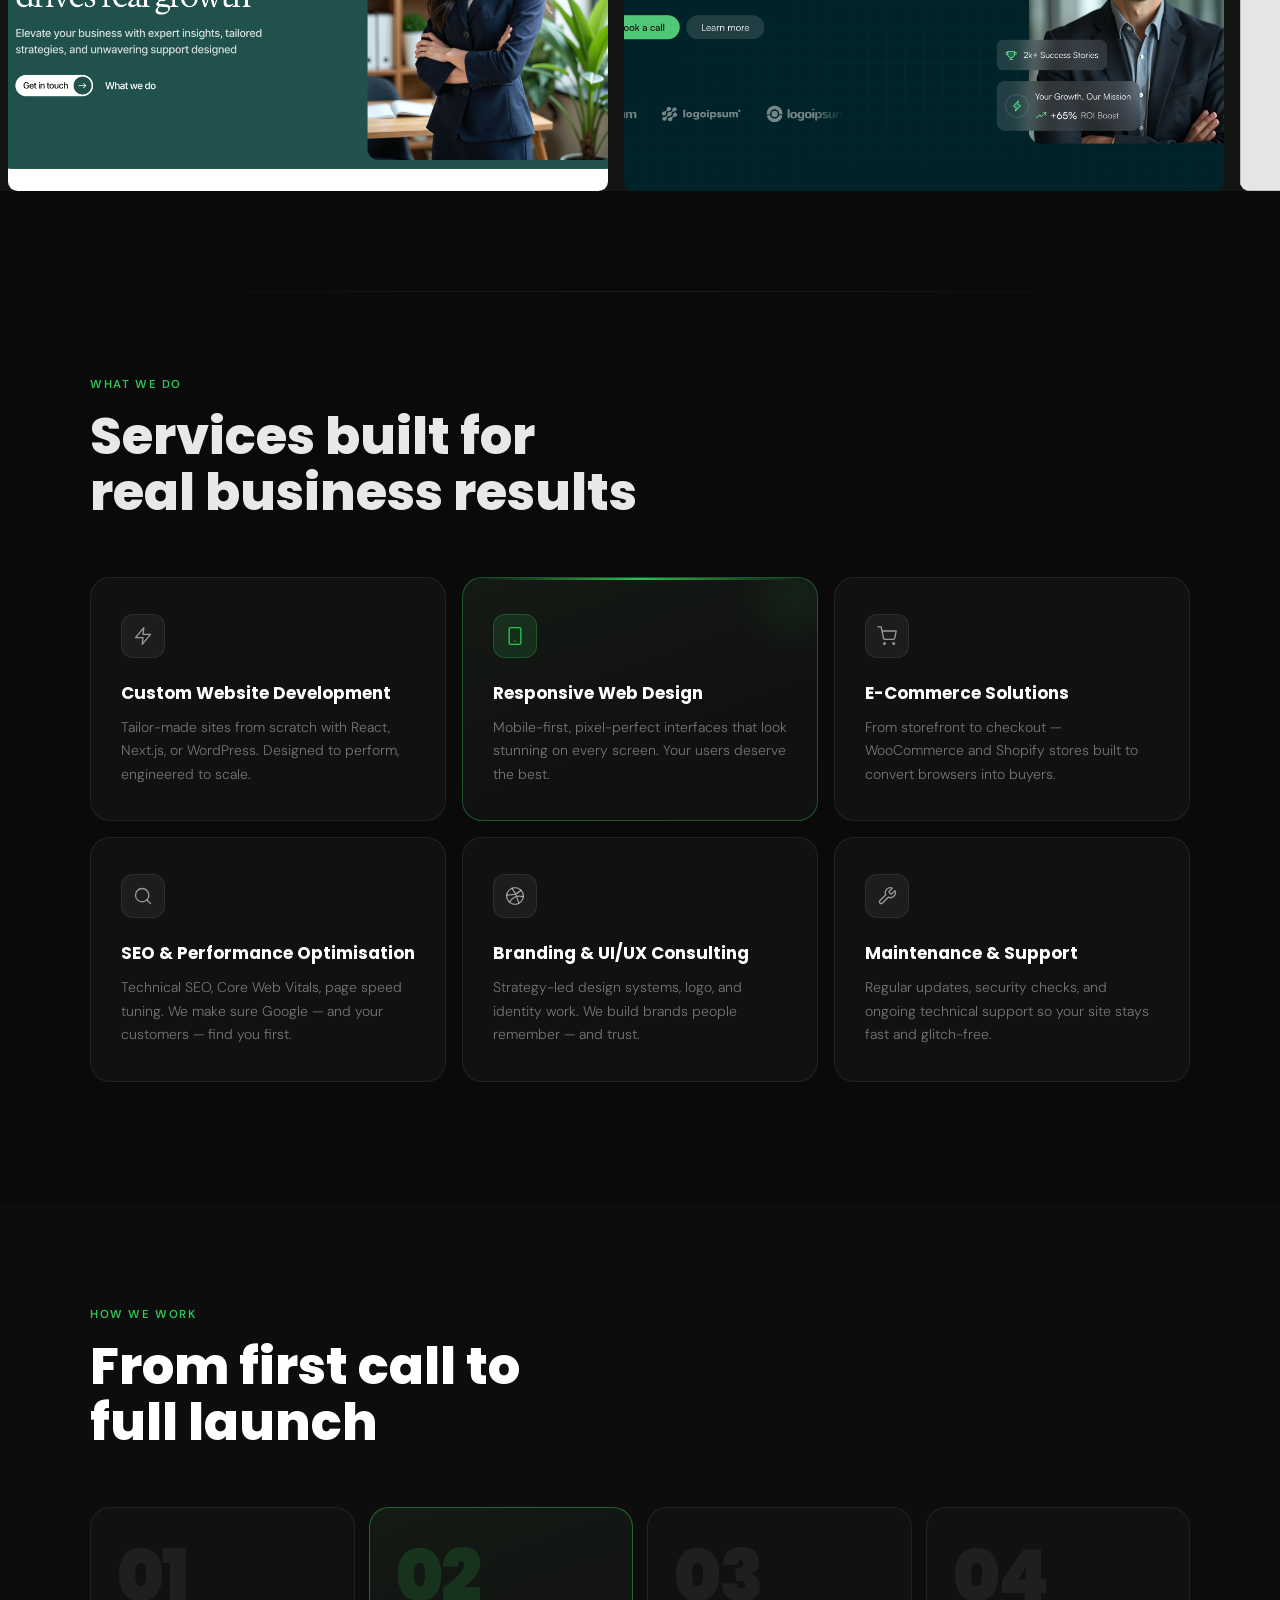
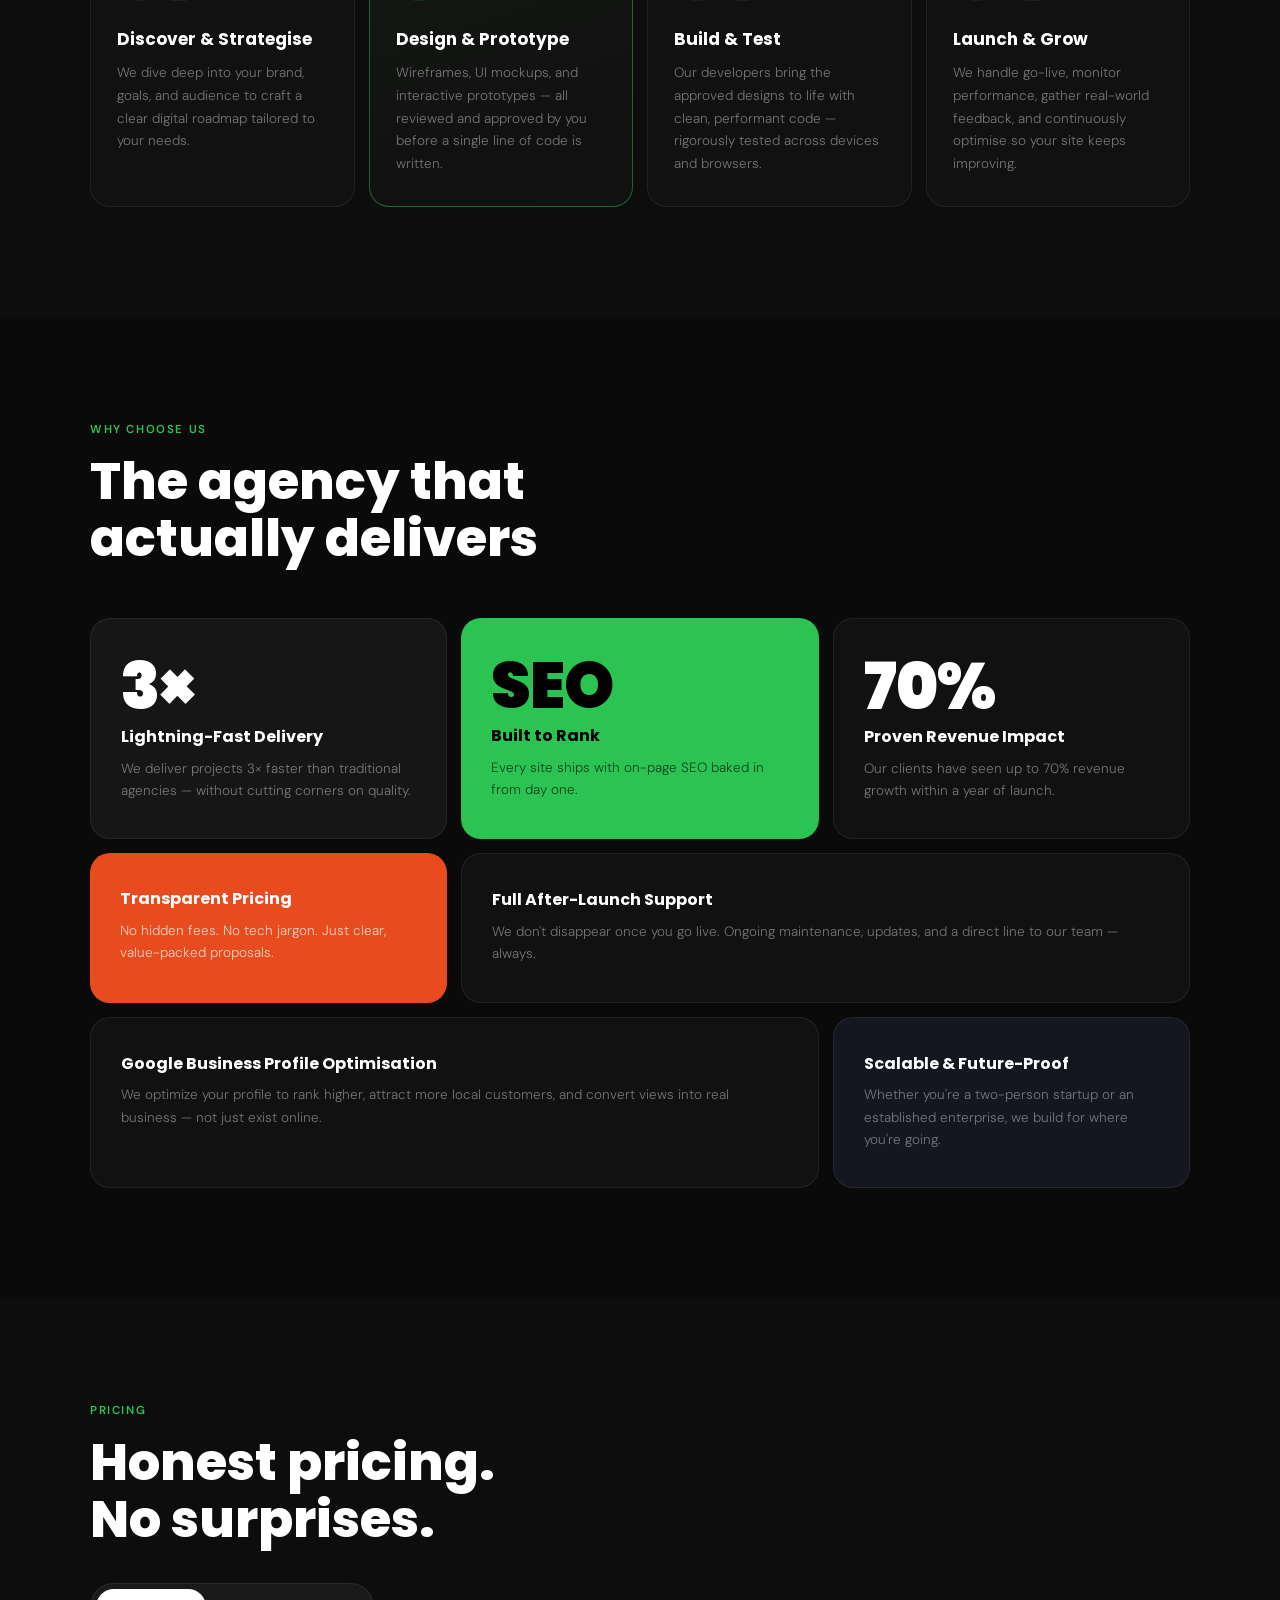
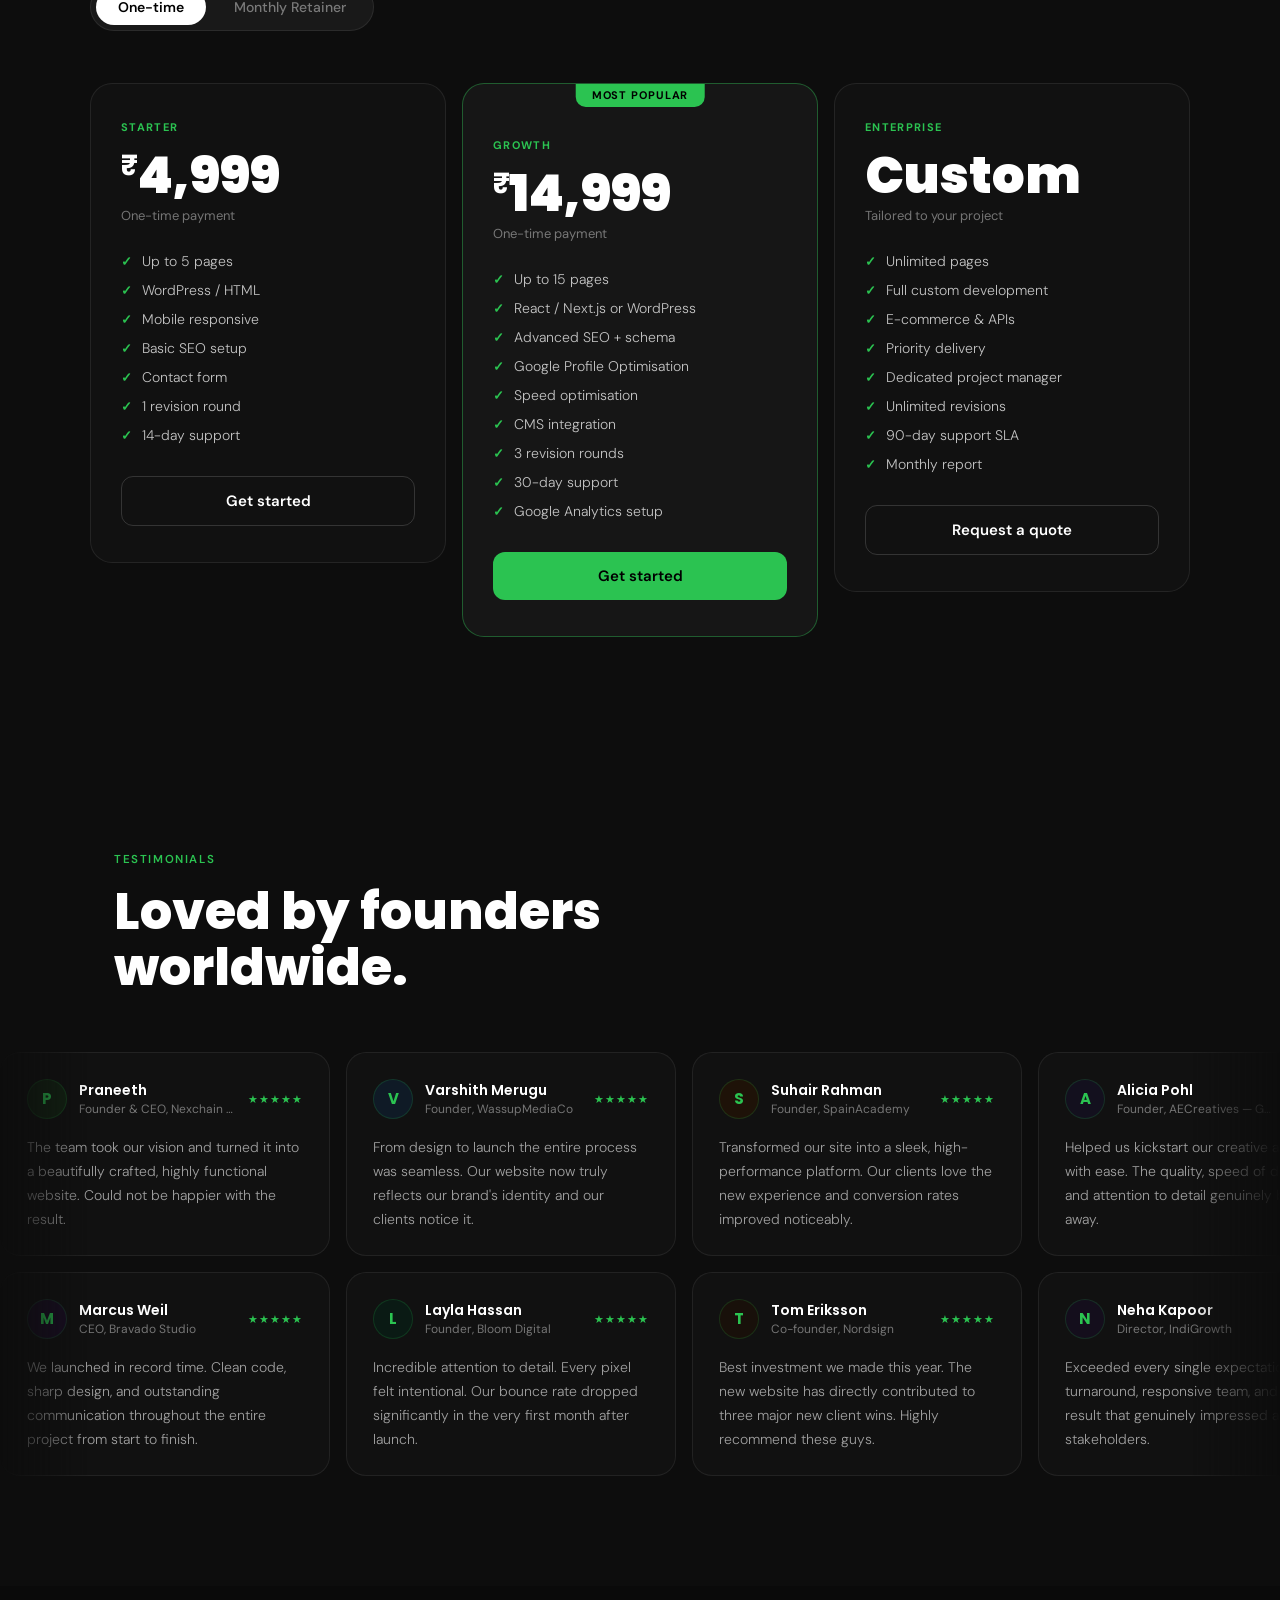
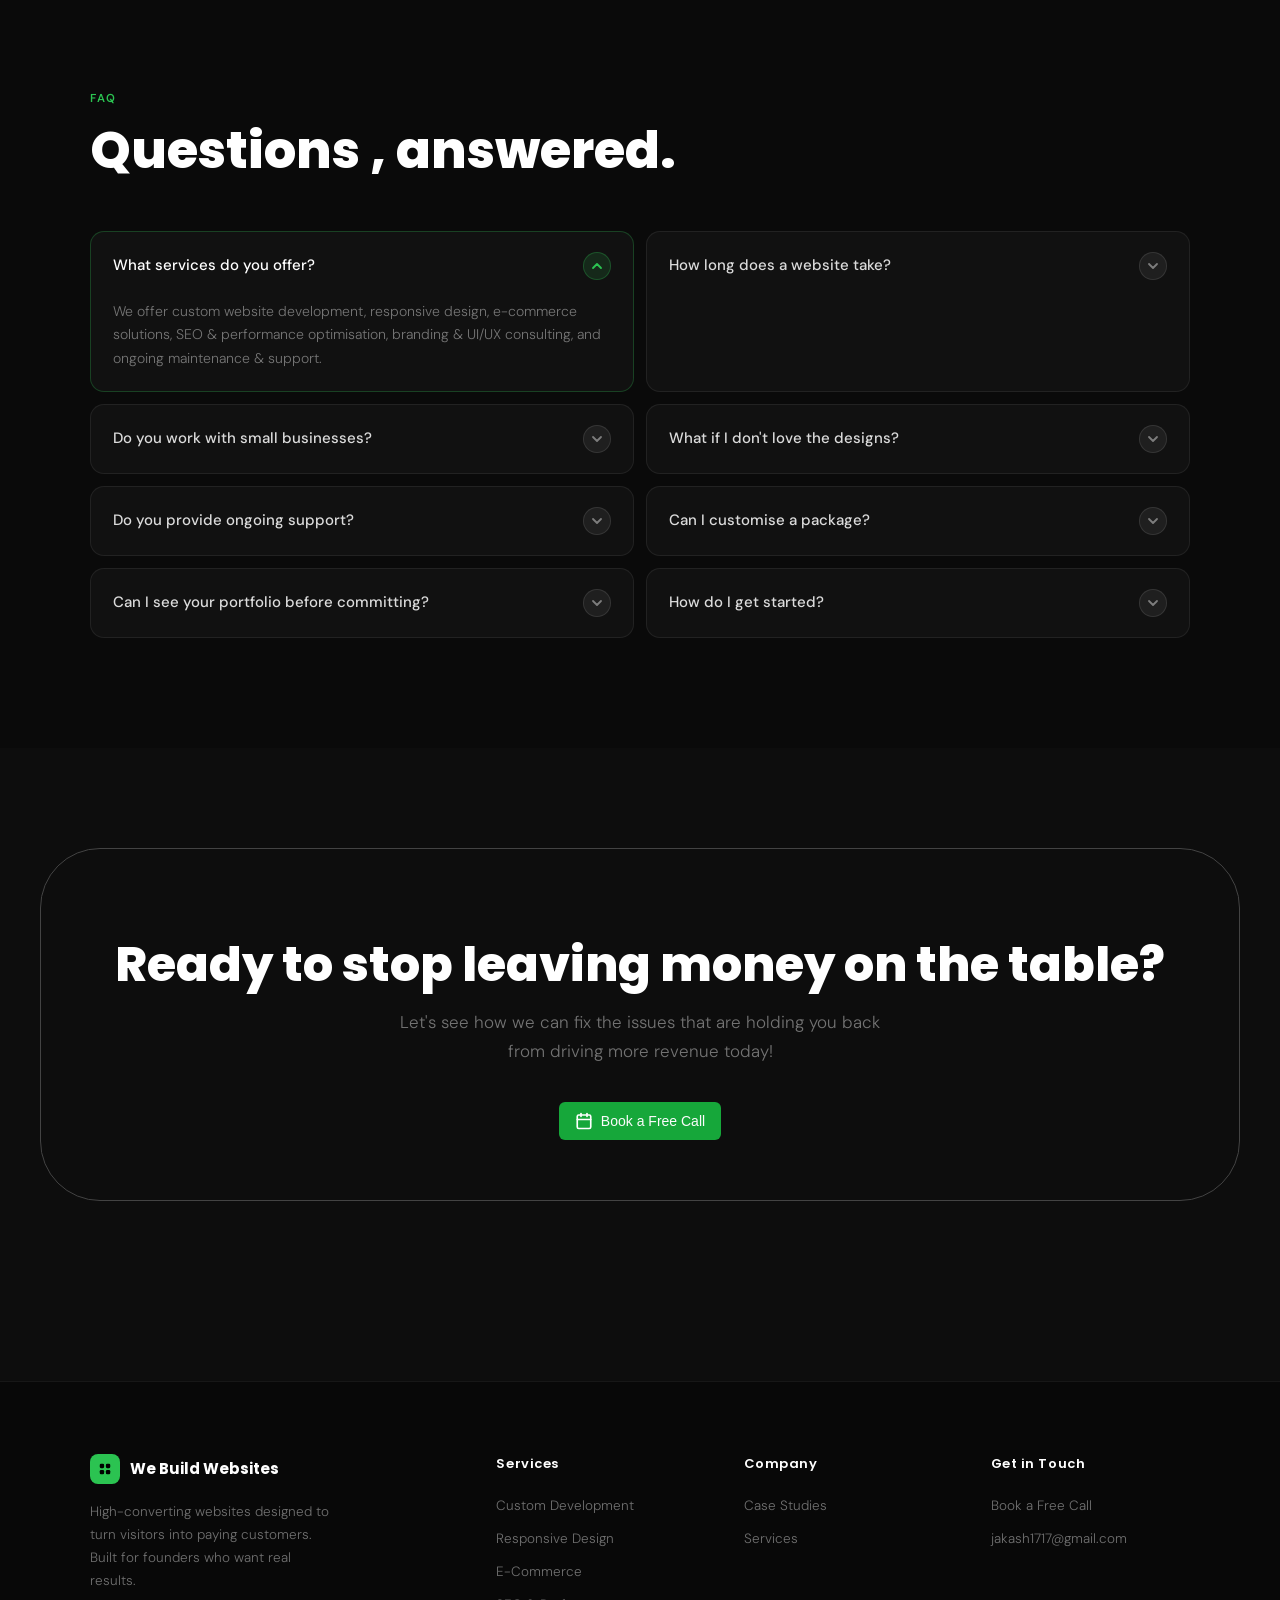
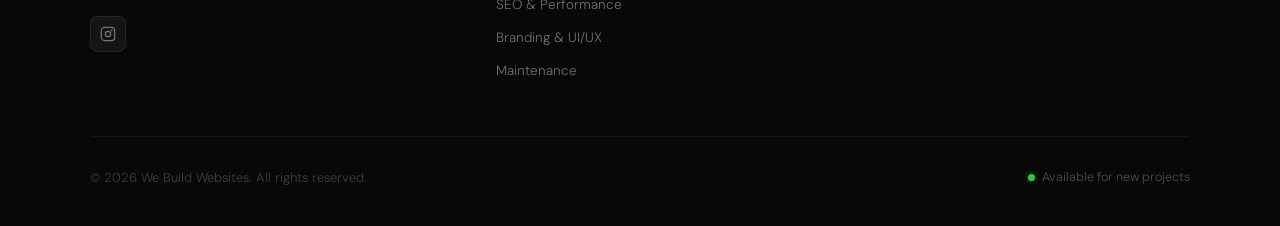
==== commit 8045adb8: "Updated case study content" ====
--- a/index.html
+++ b/index.html
@@ -354,7 +354,7 @@
         View Case Studies
       </a>
     </div>
-    /* <div style="padding-top: 400px;" class="hero-glow-bg"></div> */
+   
 
     <!-- ── TRUST BAR ── -->
     <div class="trust-section">
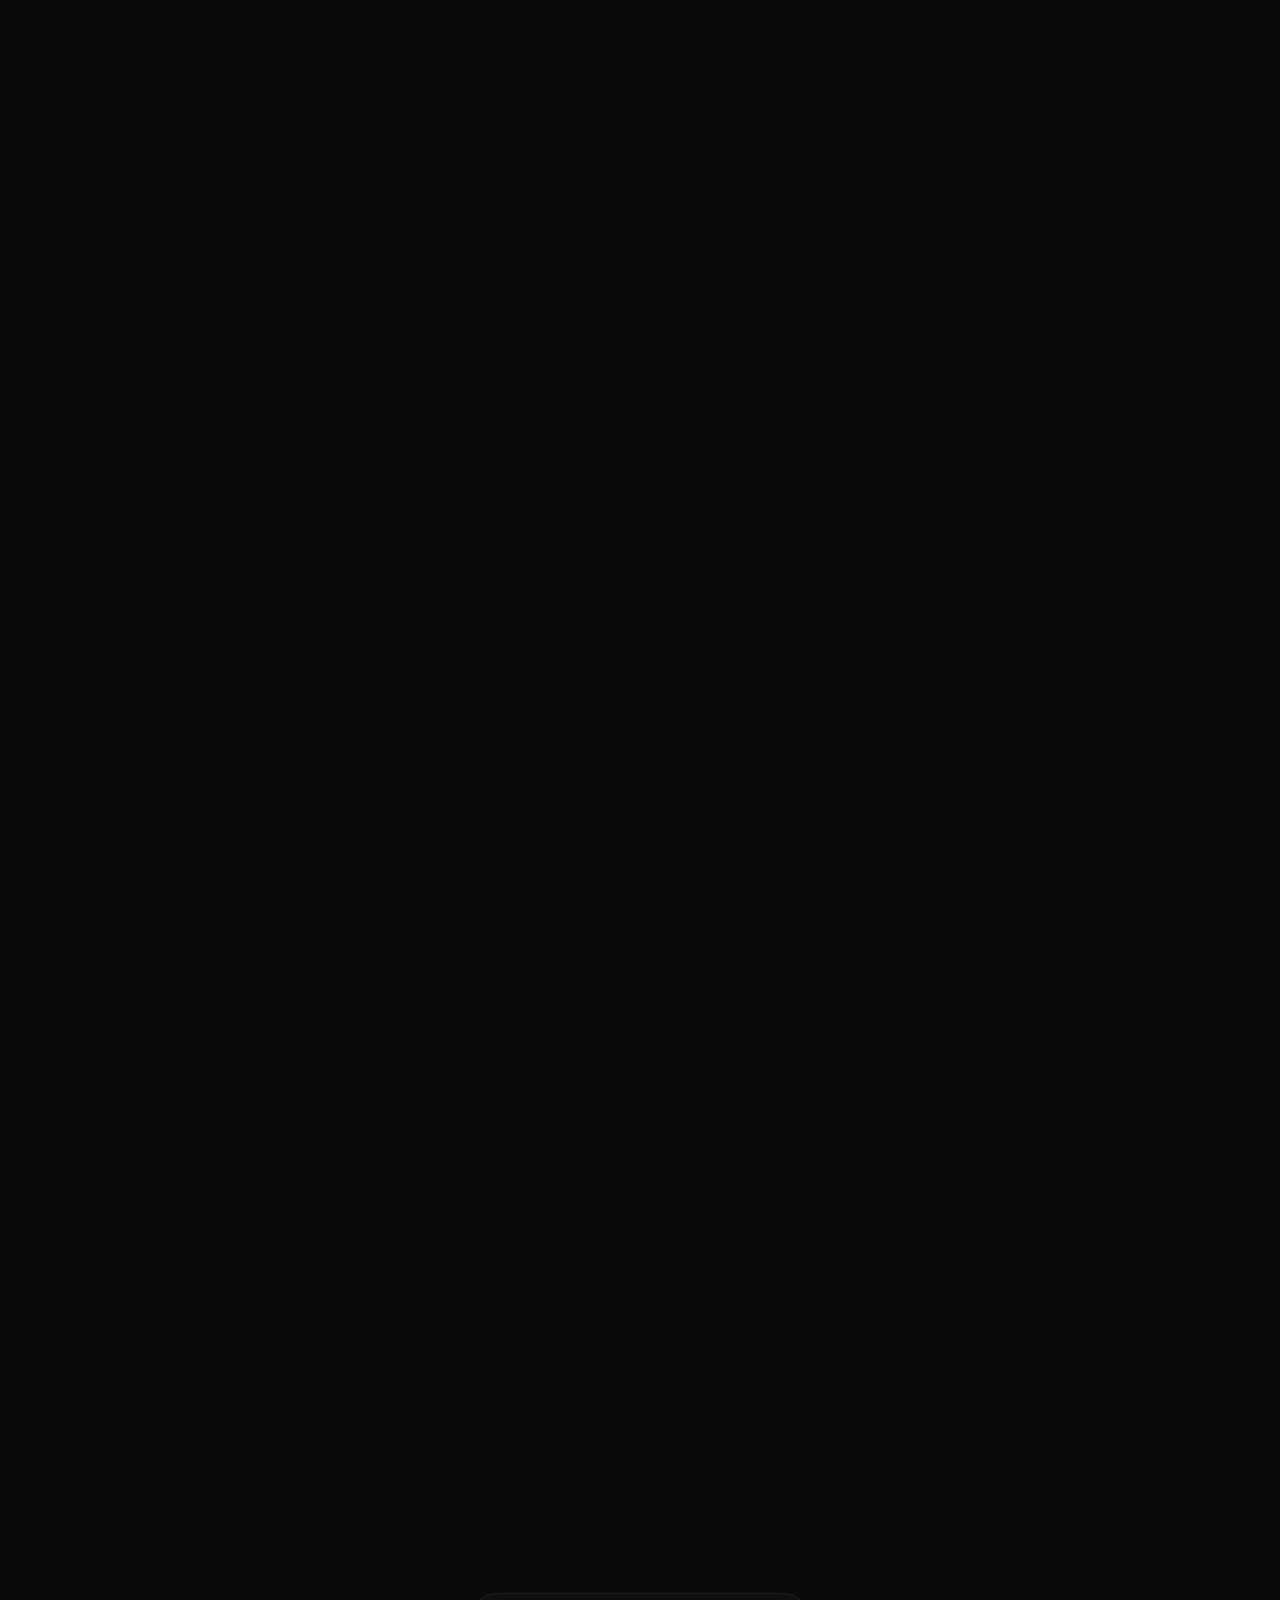
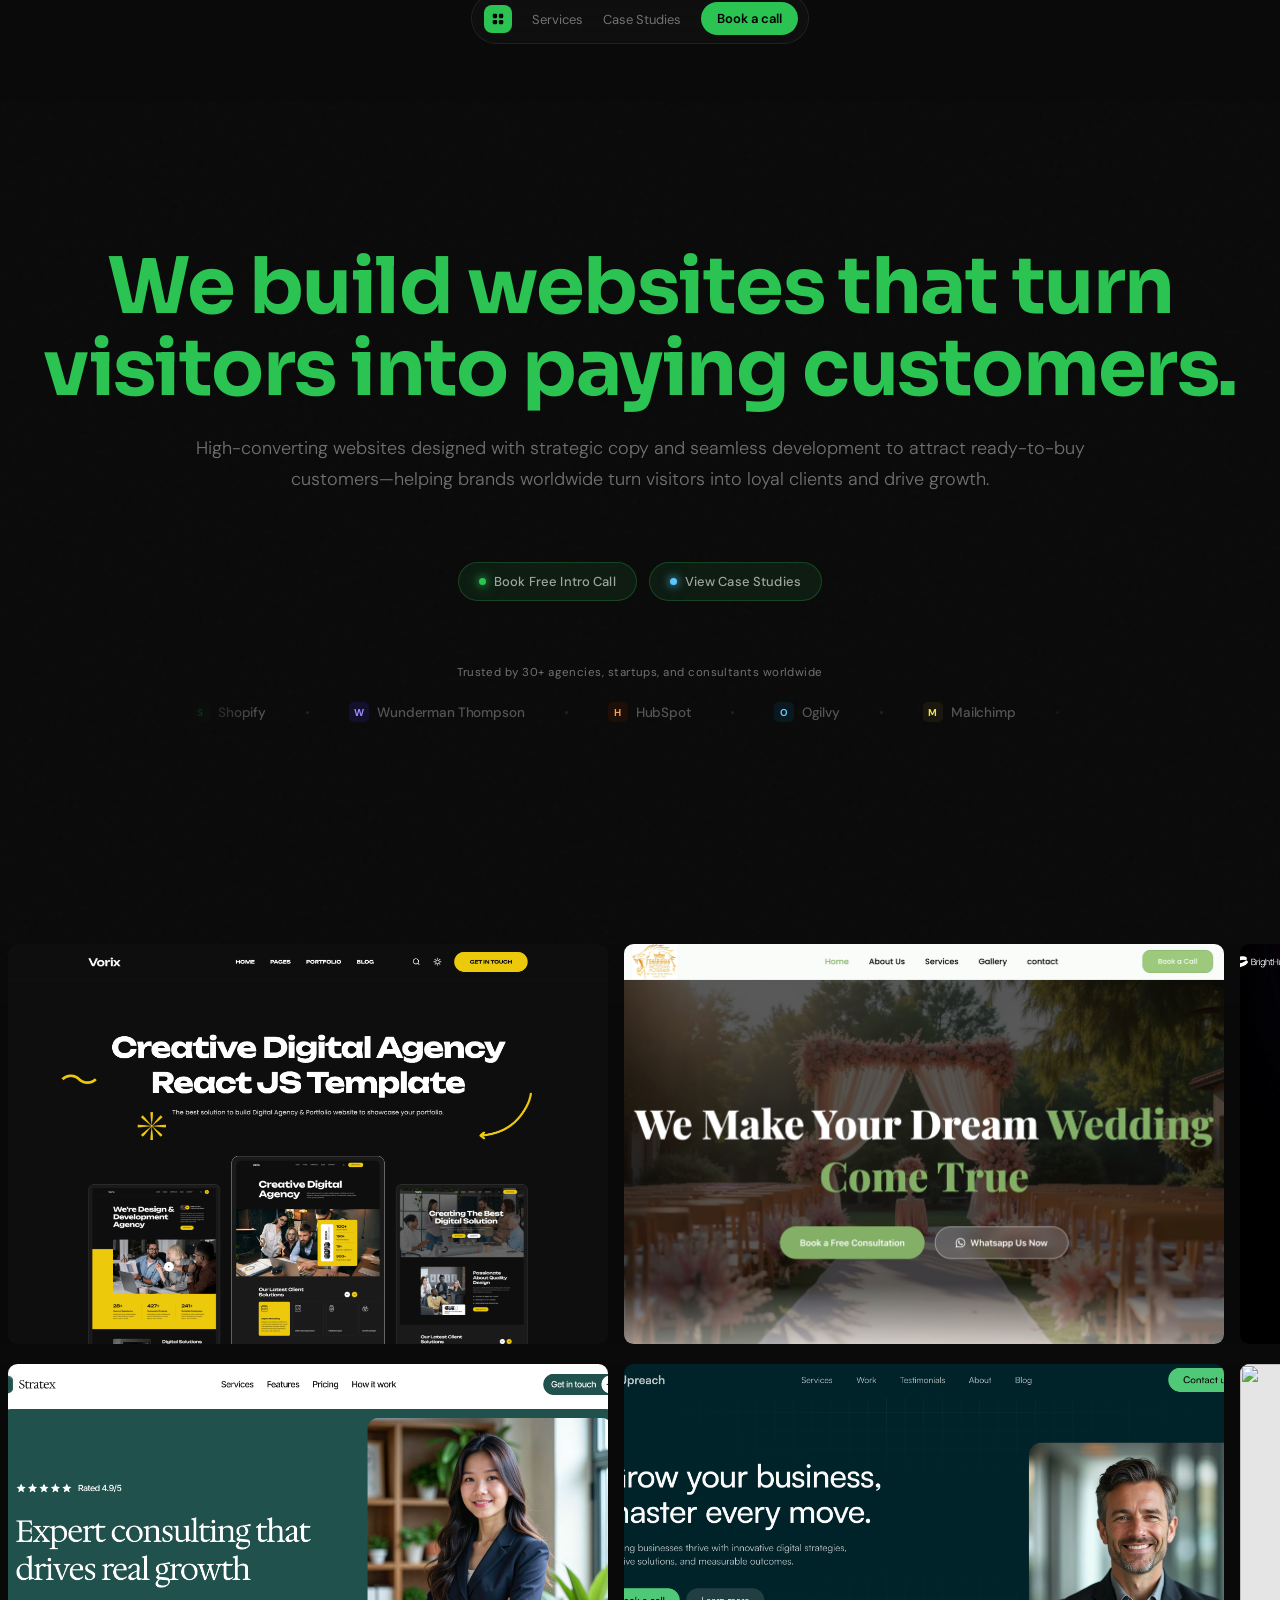
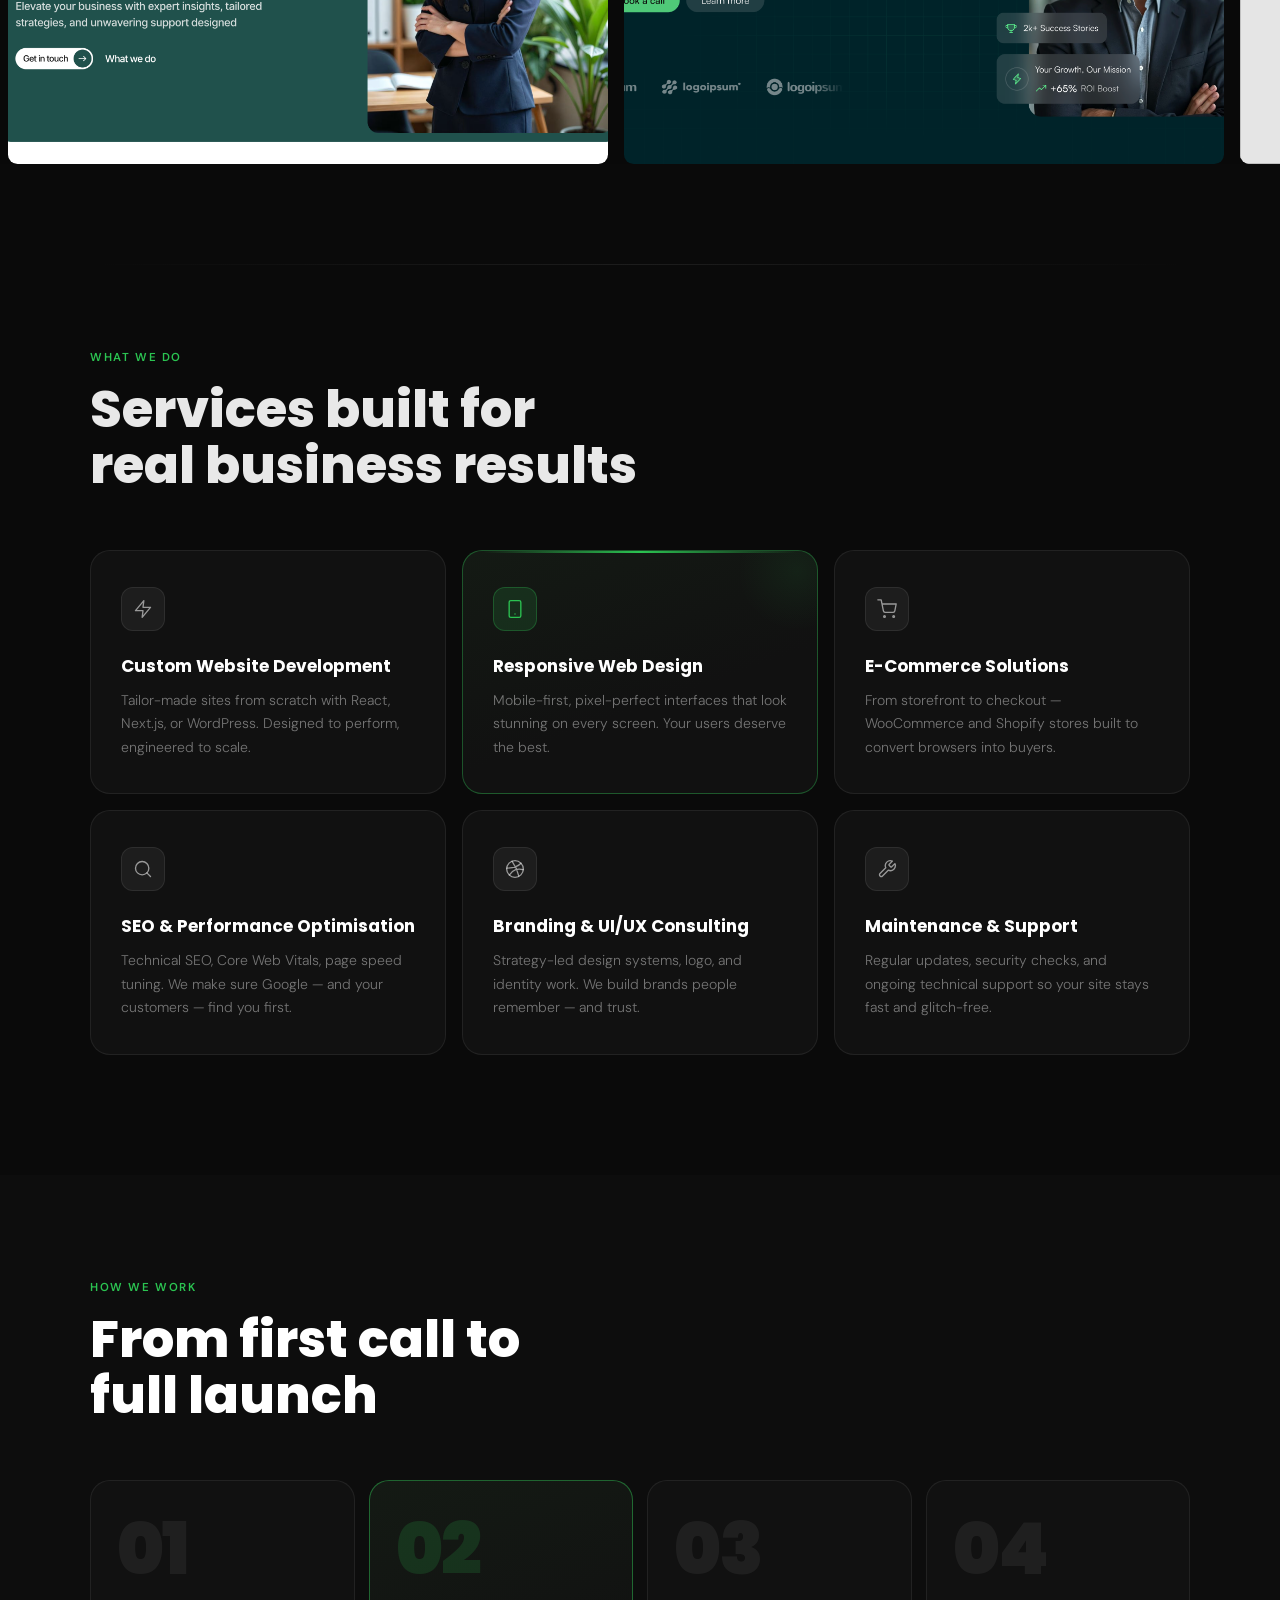
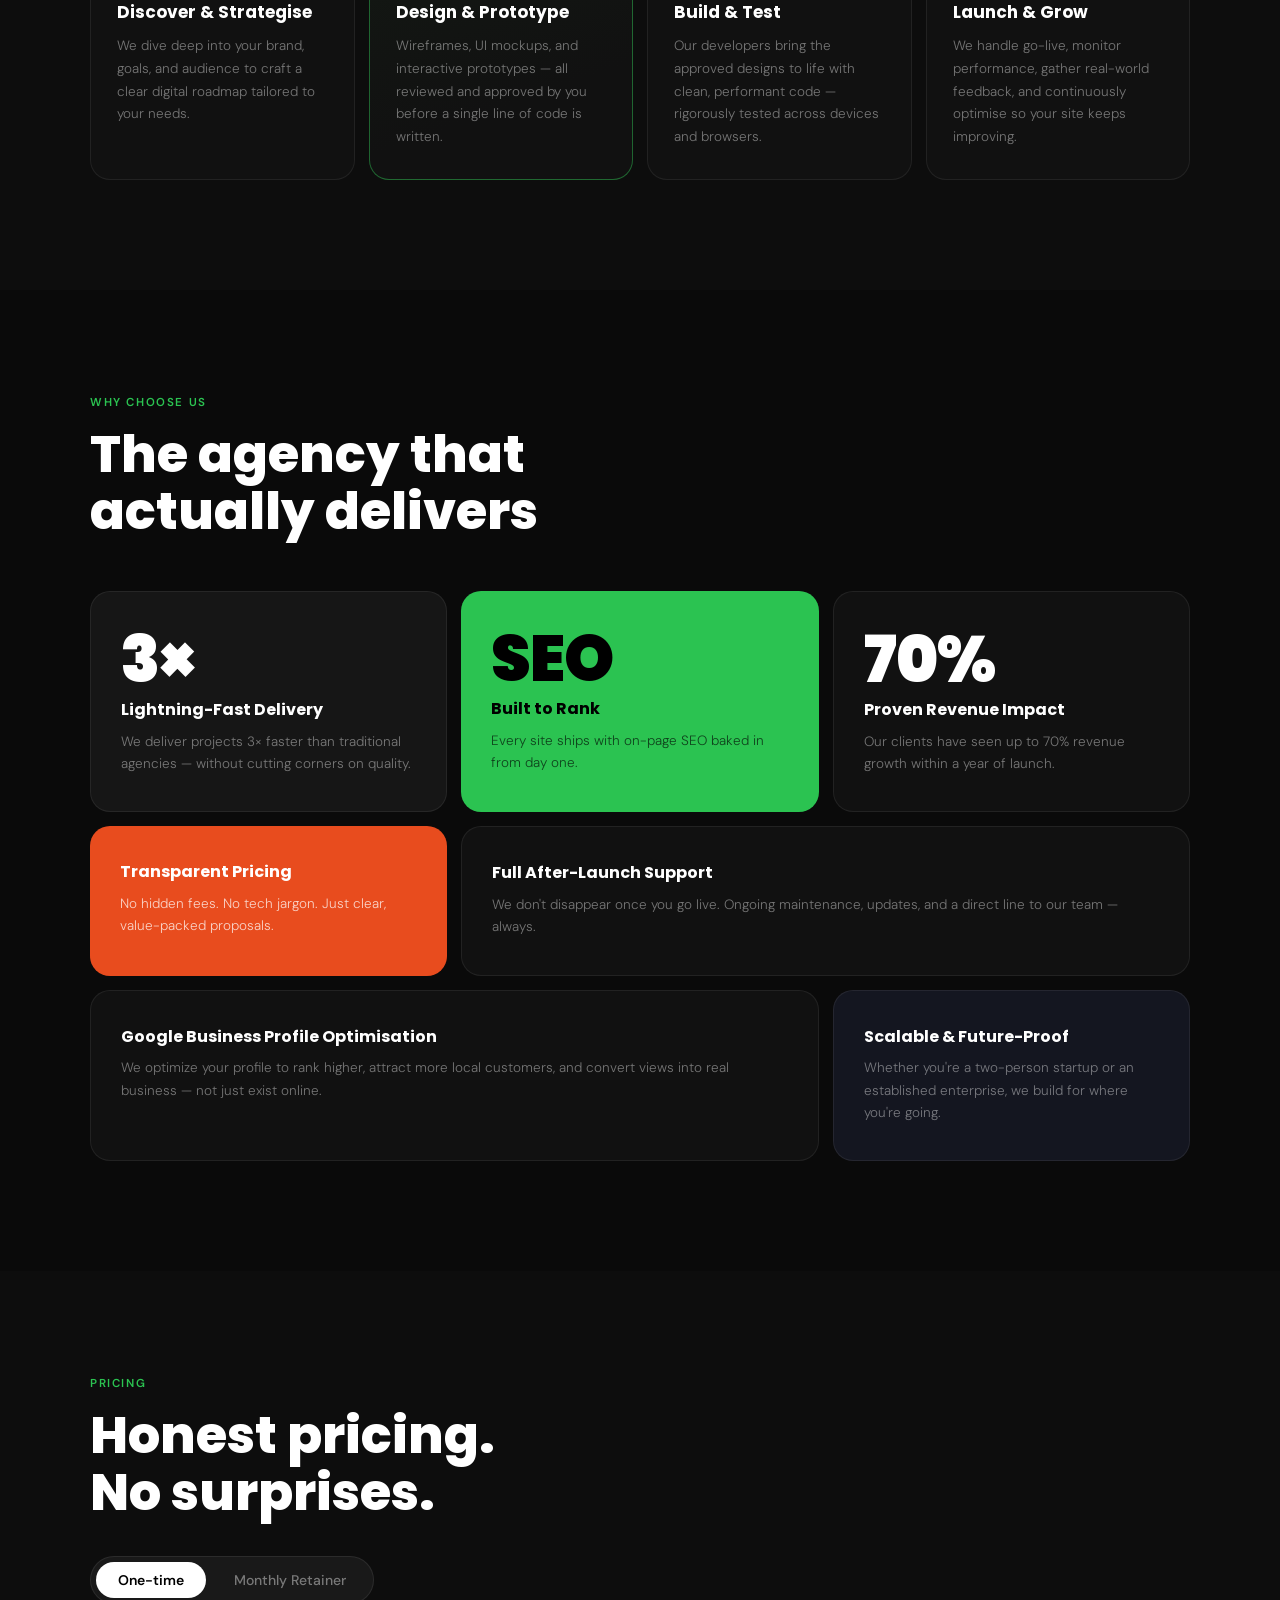
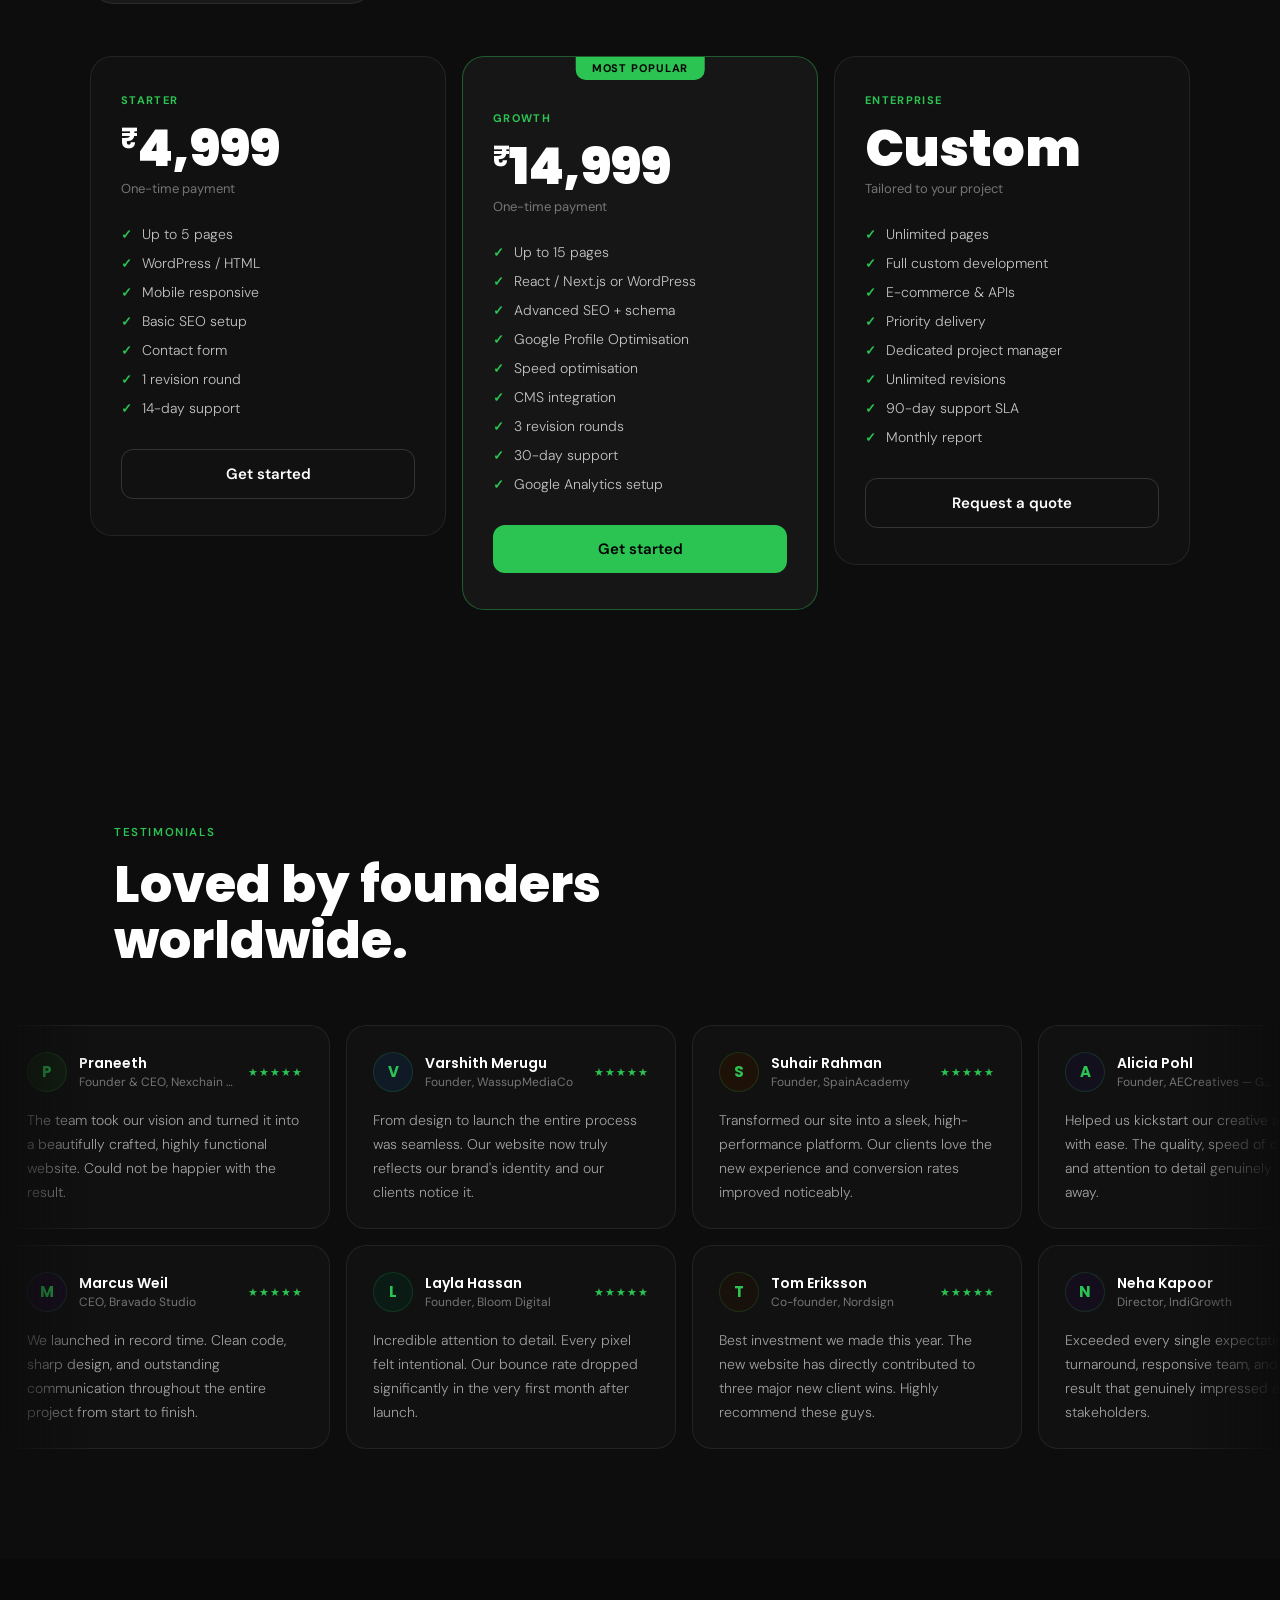
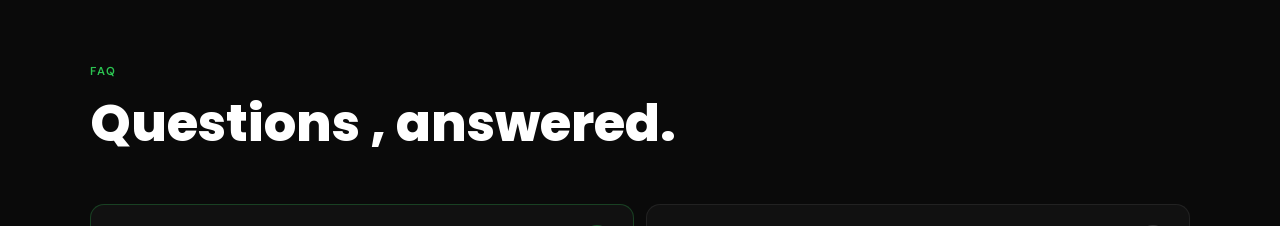
==== commit fdd818ed: "Update index.html" ====
--- a/index.html
+++ b/index.html
@@ -8,7 +8,7 @@
   <link rel="preconnect" href="https://fonts.gstatic.com" crossorigin>
   <link href="Style.css" rel="stylesheet">
   <link href="https://fonts.googleapis.com/css2?family=Poppins:wght@700;800;900&family=DM+Sans:wght@300;400;500;600&family=Sora:wght@700;800;900&display=swap" rel="stylesheet">
-  <!-- <body oncontextmenu="return false;">  -->
+ <body oncontextmenu="return false;"> 
   <style>
     *, *::before, *::after { box-sizing: border-box; margin: 0; padding: 0; }
 
--- a/Style.css
+++ b/Style.css
@@ -4,7 +4,7 @@
     position: relative;
     width: 100%;
     overflow: hidden;
-   background-color: #A3CEA30F;
+   background-color: #0000000f;
    margin-bottom: 20px;
   }
   .marquee-tracks:hover {
@@ -76,7 +76,7 @@
     position: relative;
     width: 100%;
     overflow: hidden;
-     background-color: #A3CEA30F;
+     background-color: #0000000f;
    
   }
   .marquee-track:hover {
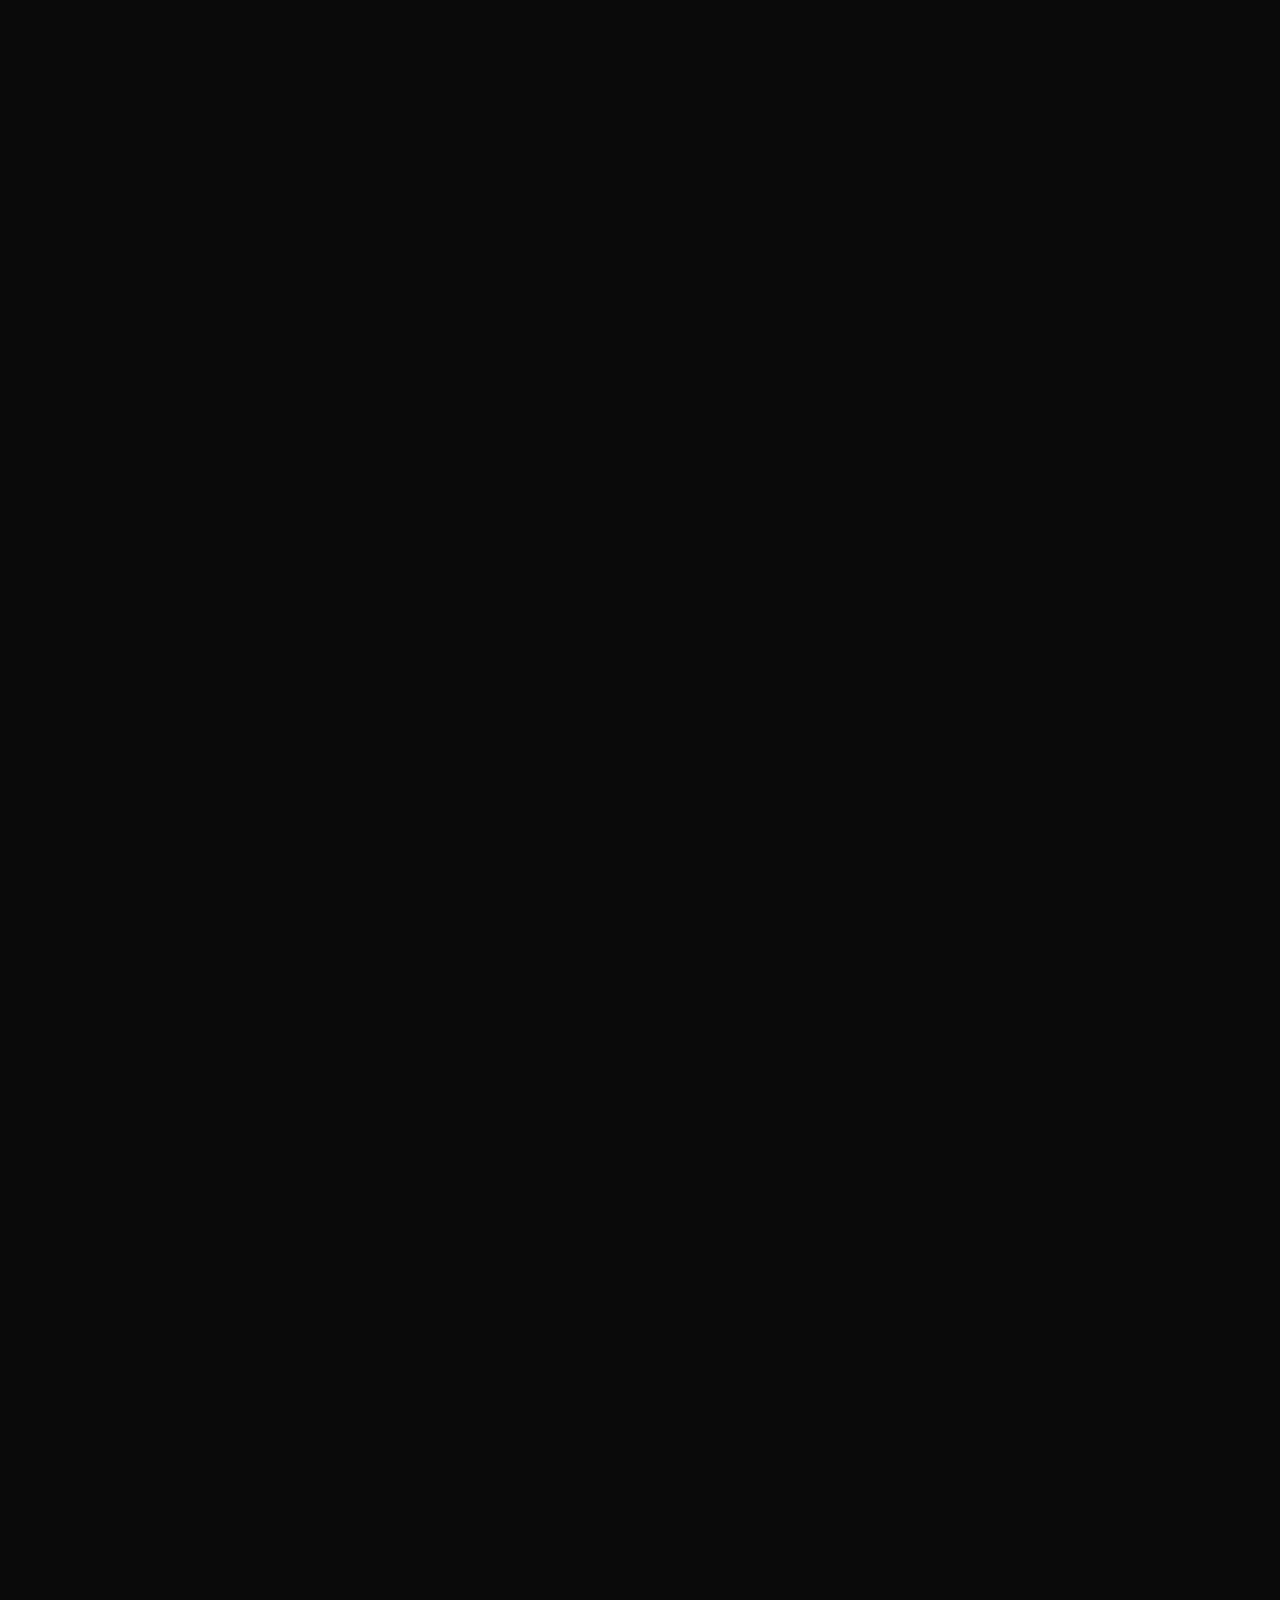
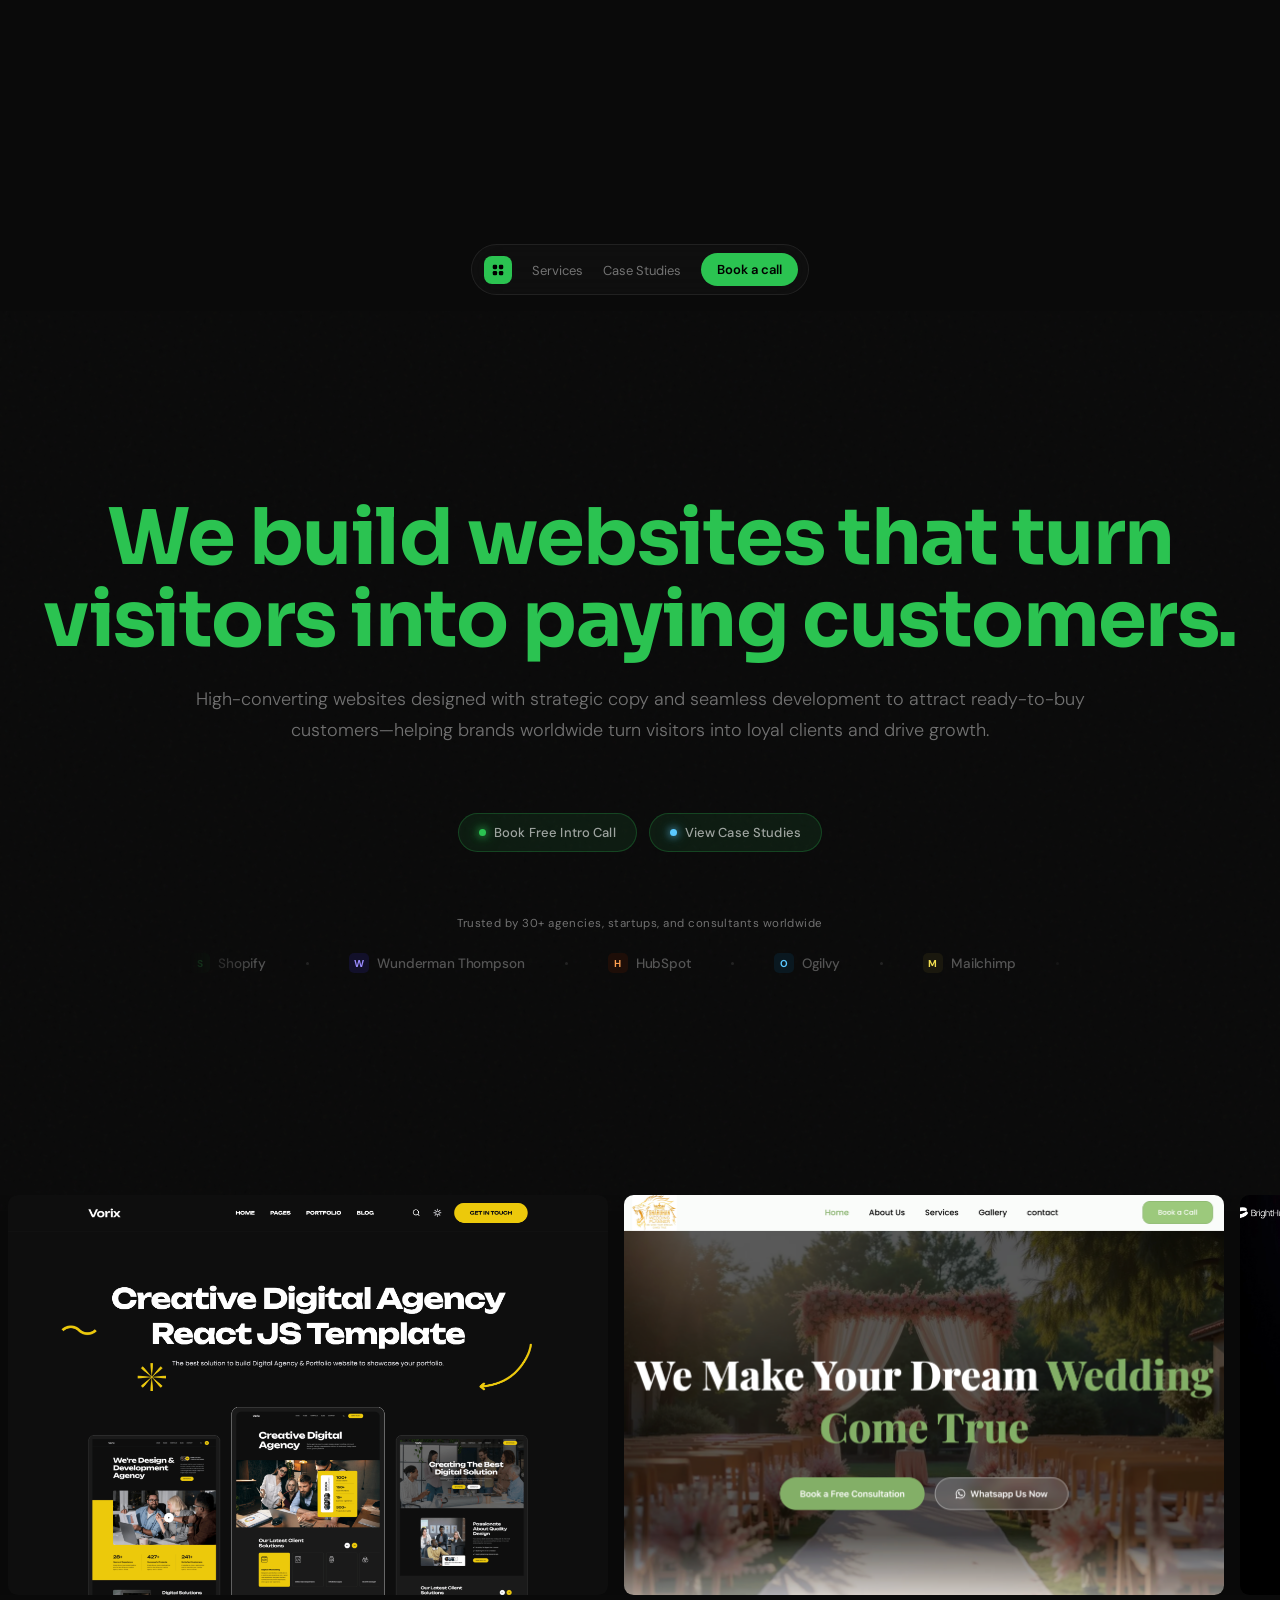
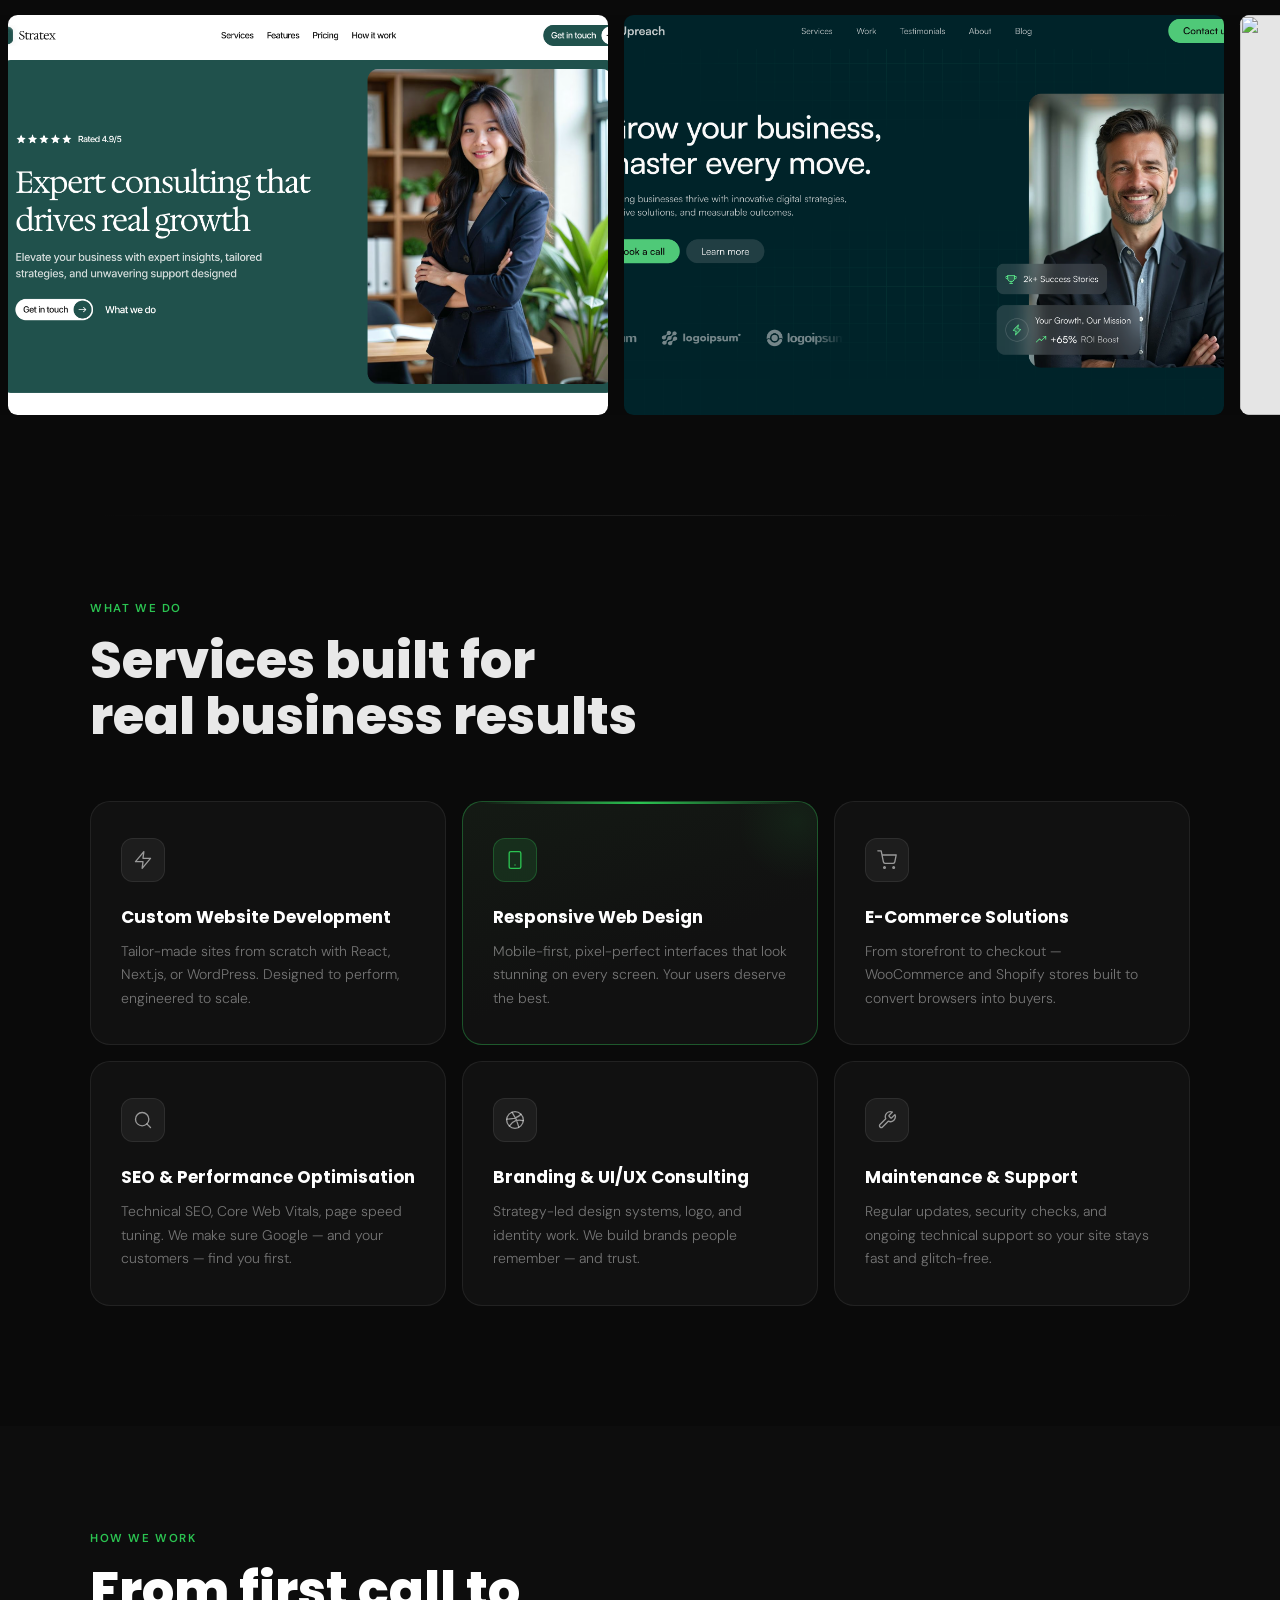
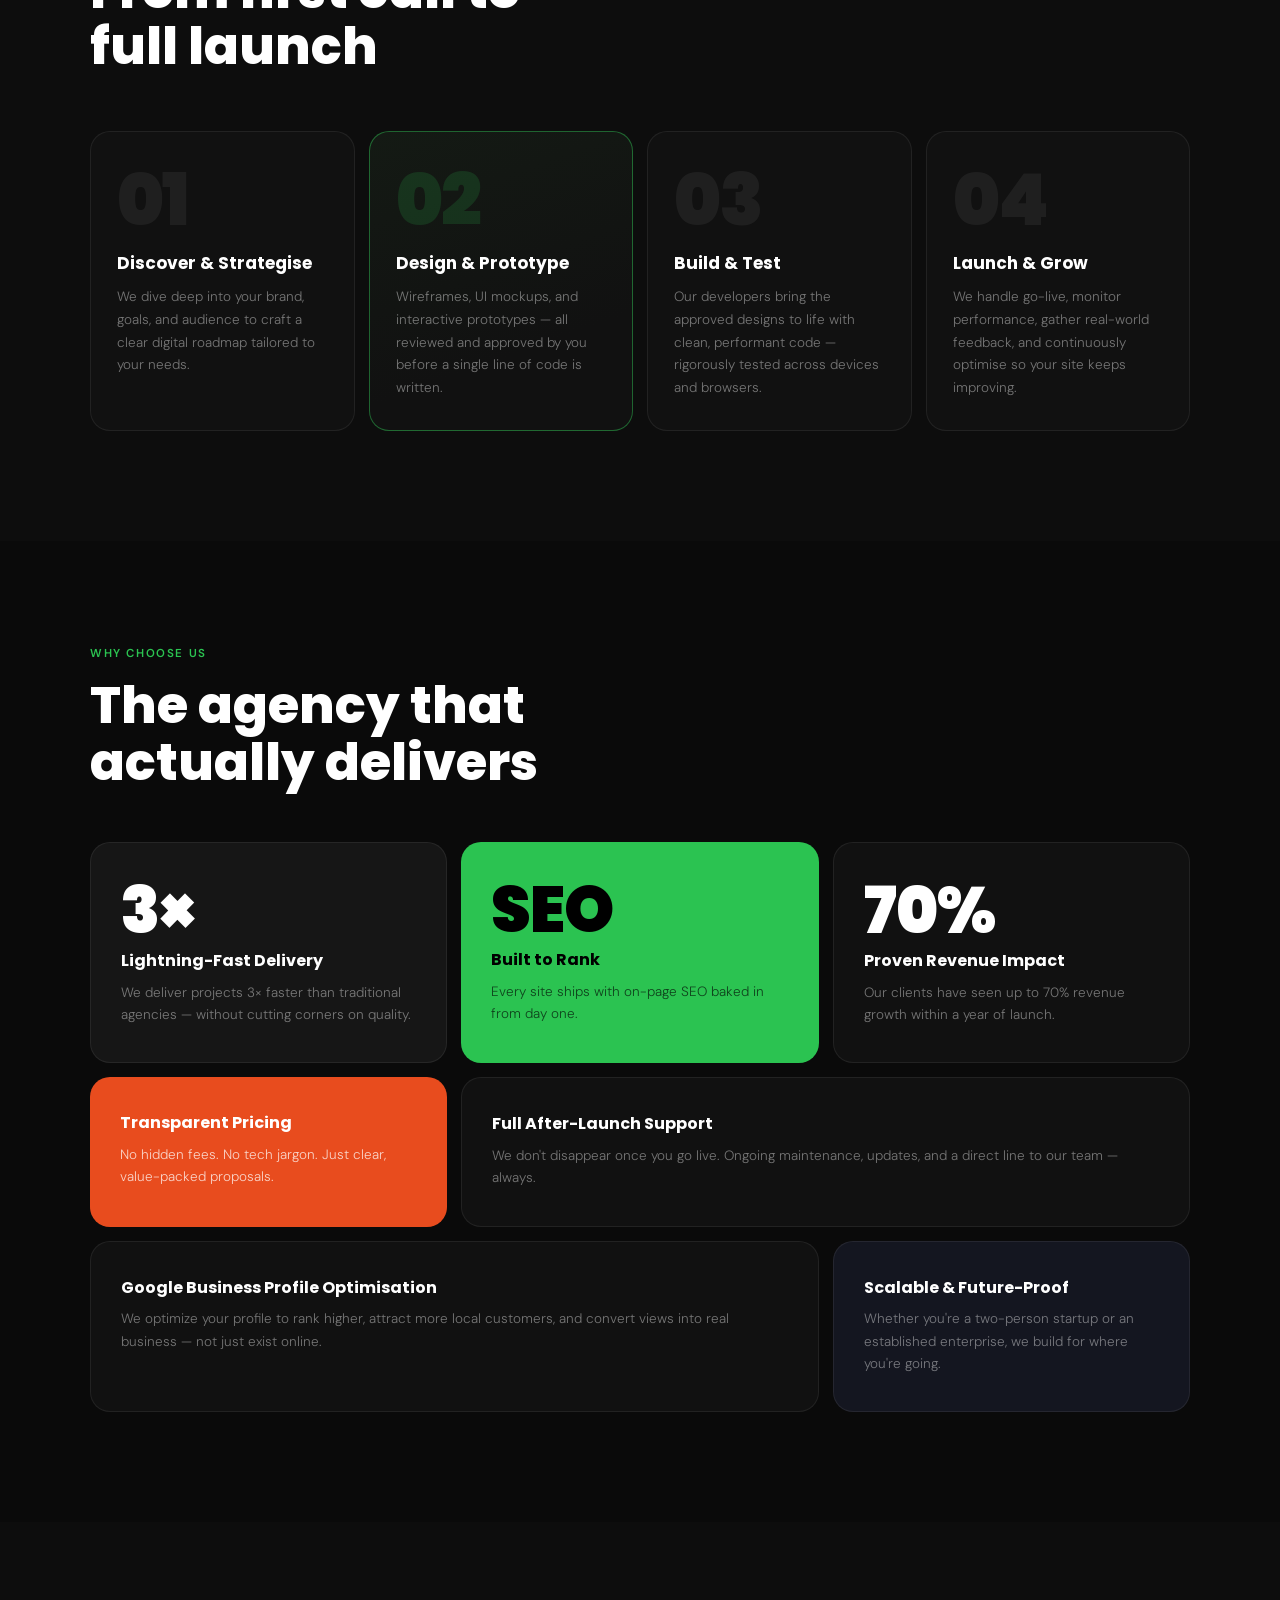
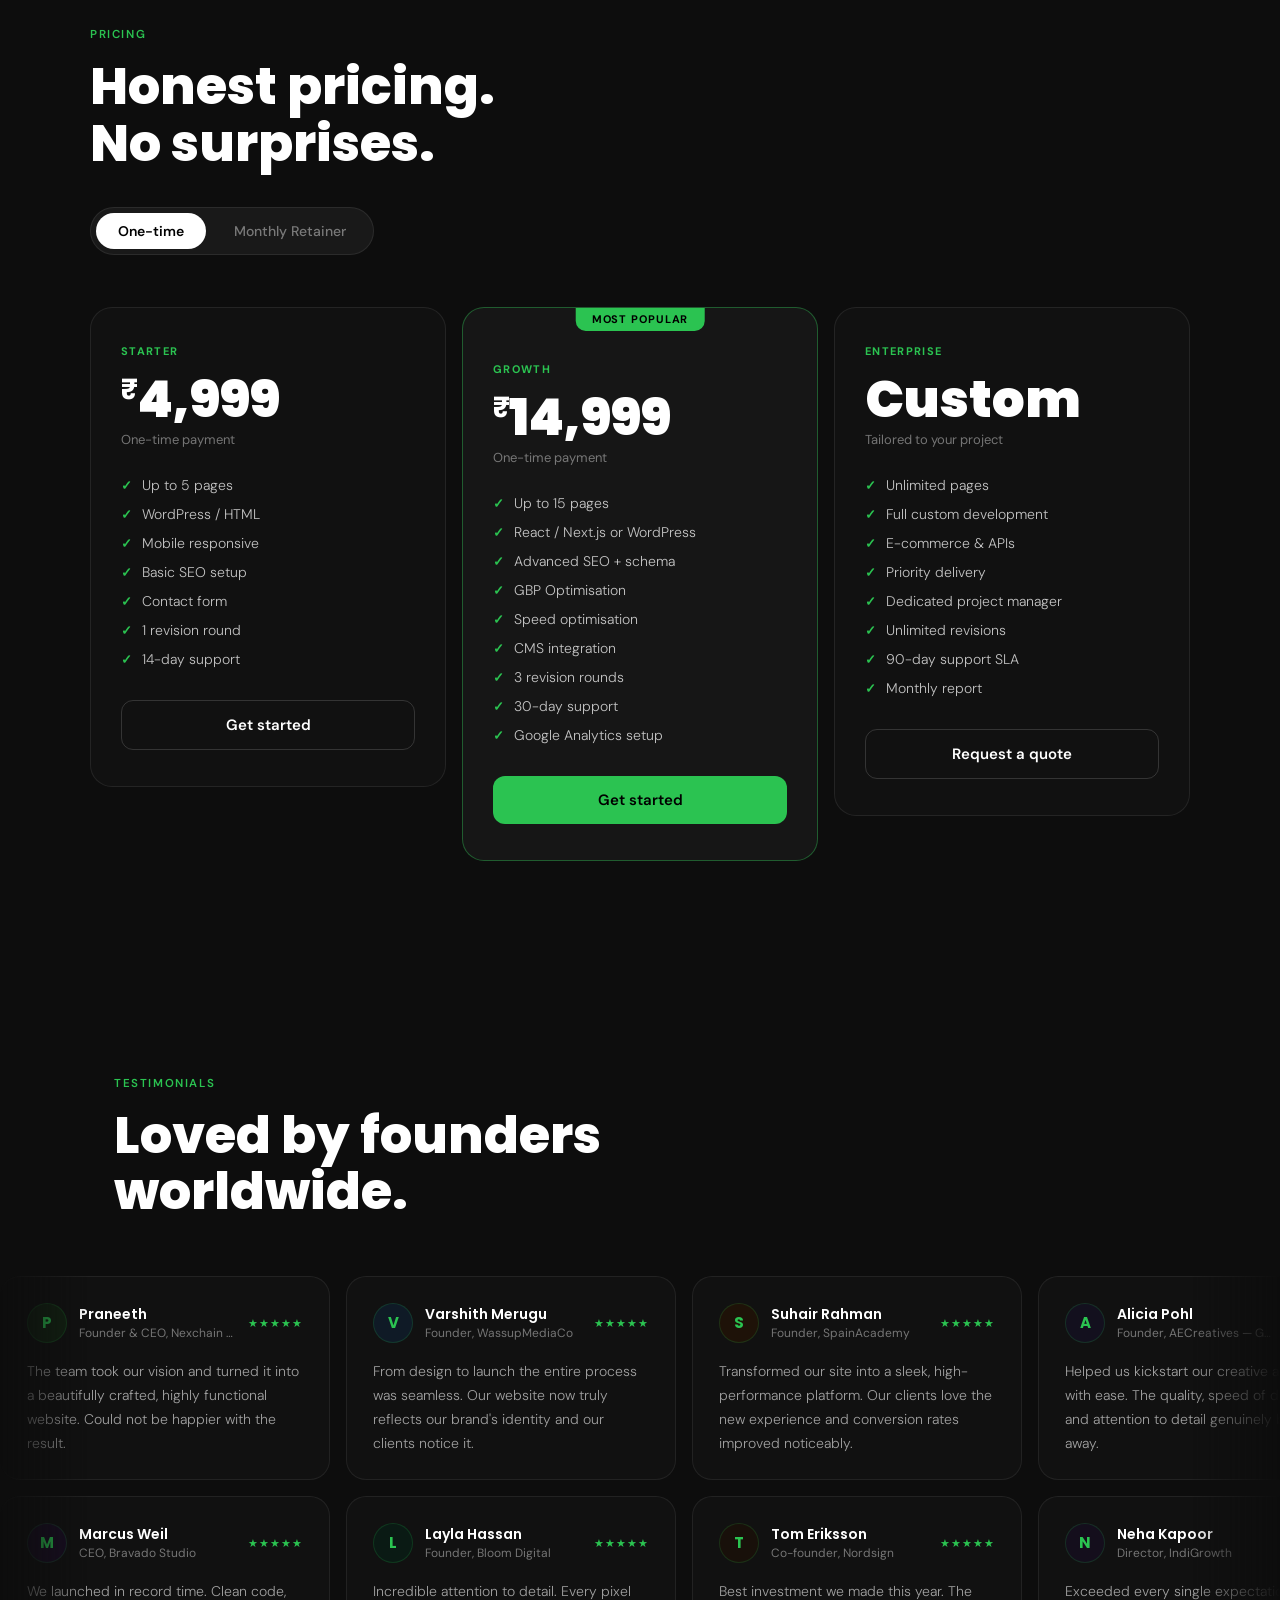
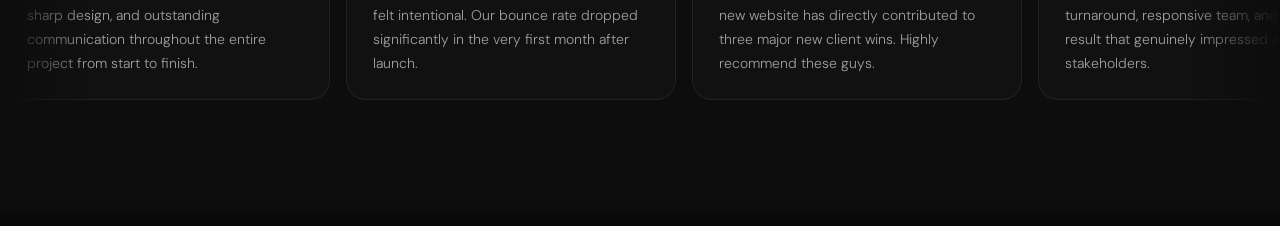
==== commit 091a7da5: "Update index.html" ====
--- a/index.html
+++ b/index.html
@@ -1058,7 +1058,7 @@
             <li>Up to 15 pages</li>
             <li>React / Next.js or WordPress</li>
             <li>Advanced SEO + schema</li>
-            <li>Google Profile Optimisation</li>
+            <li>GBP Optimisation</li>
             <li>Speed optimisation</li>
             <li>CMS integration</li>
             <li>3 revision rounds</li>
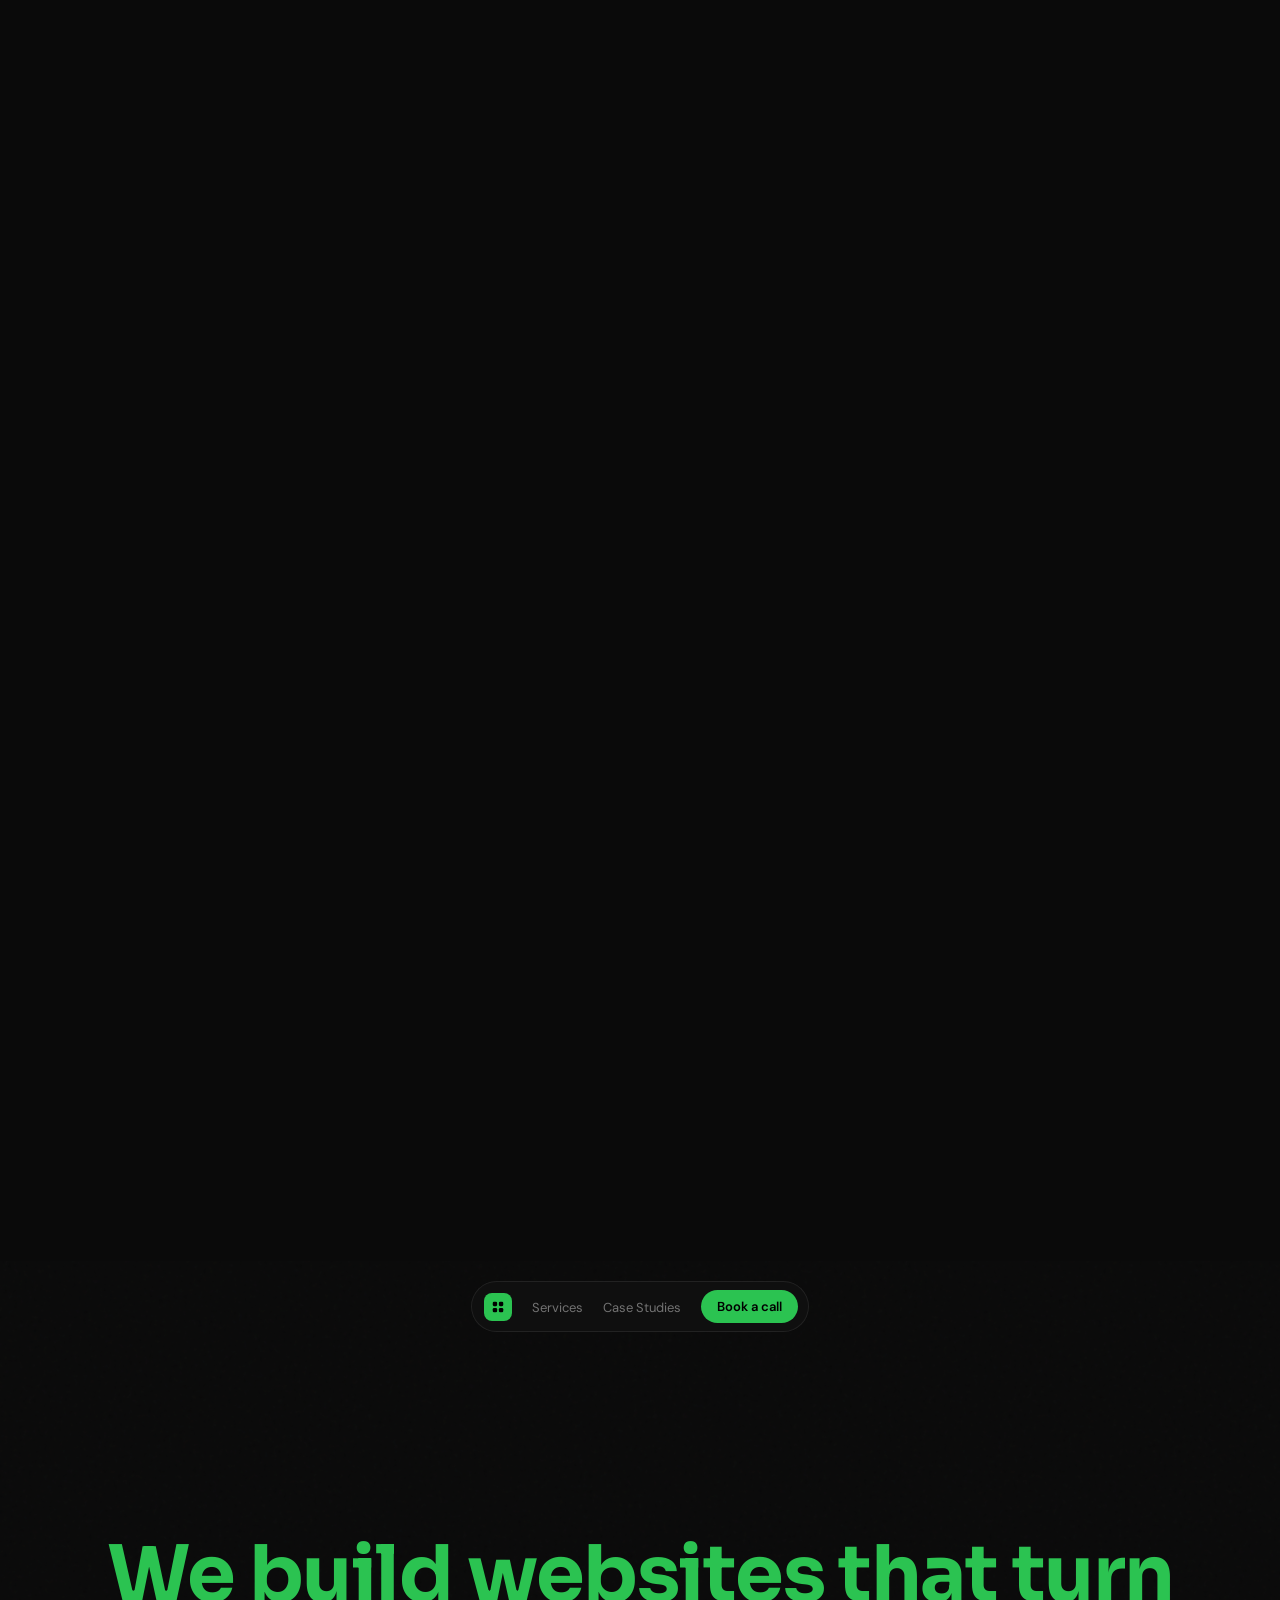
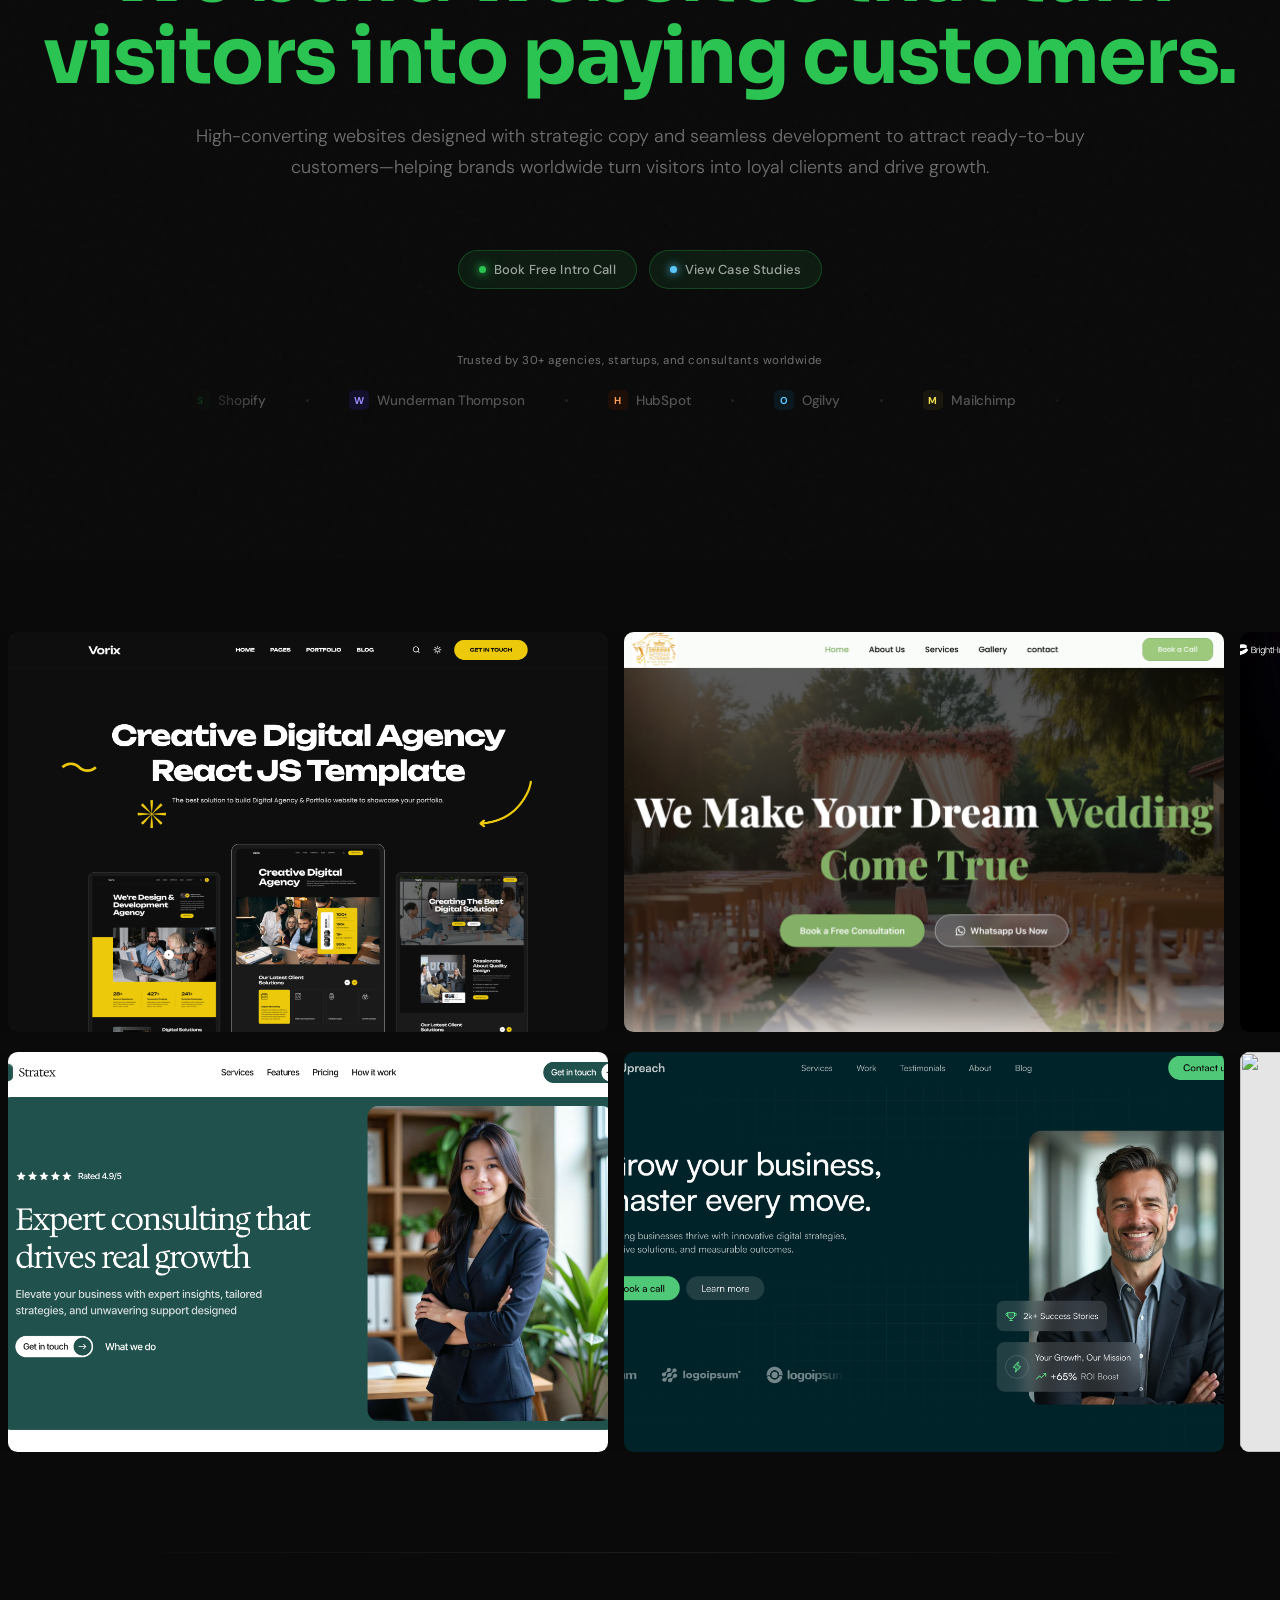
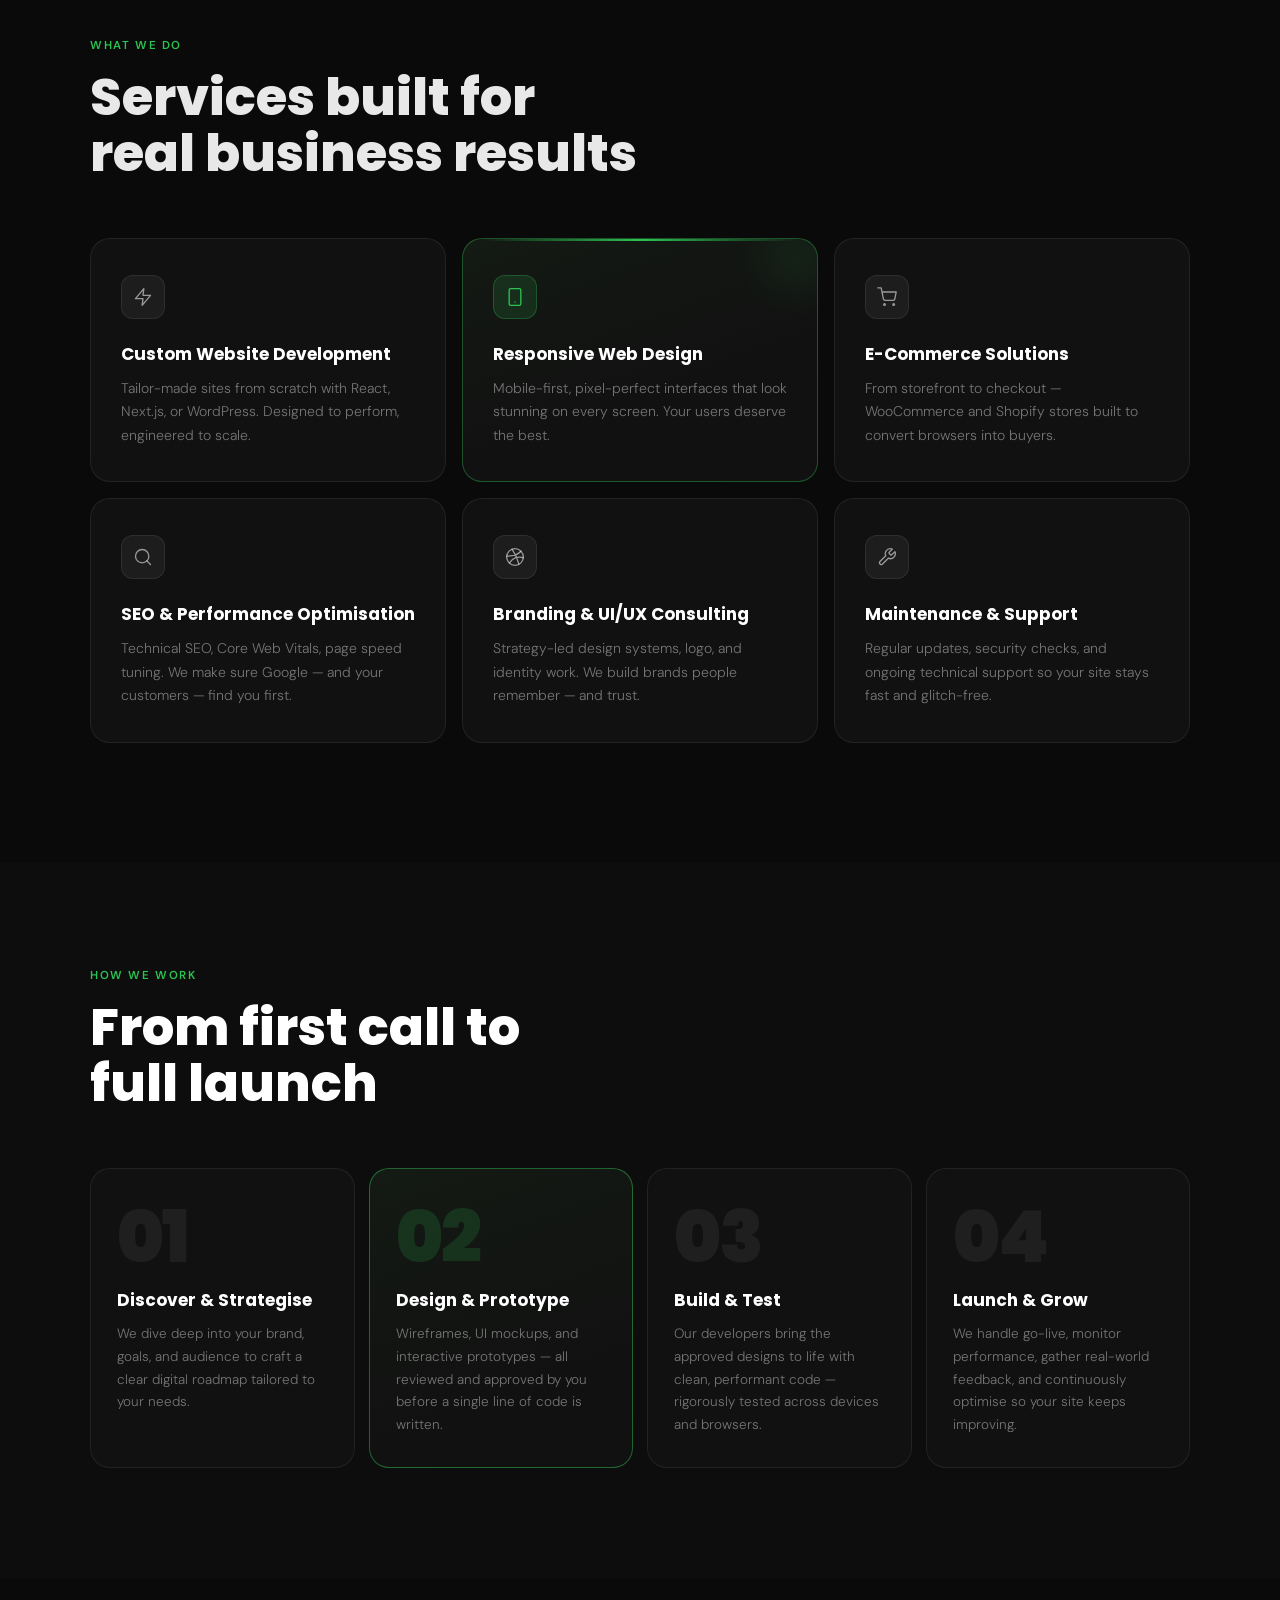
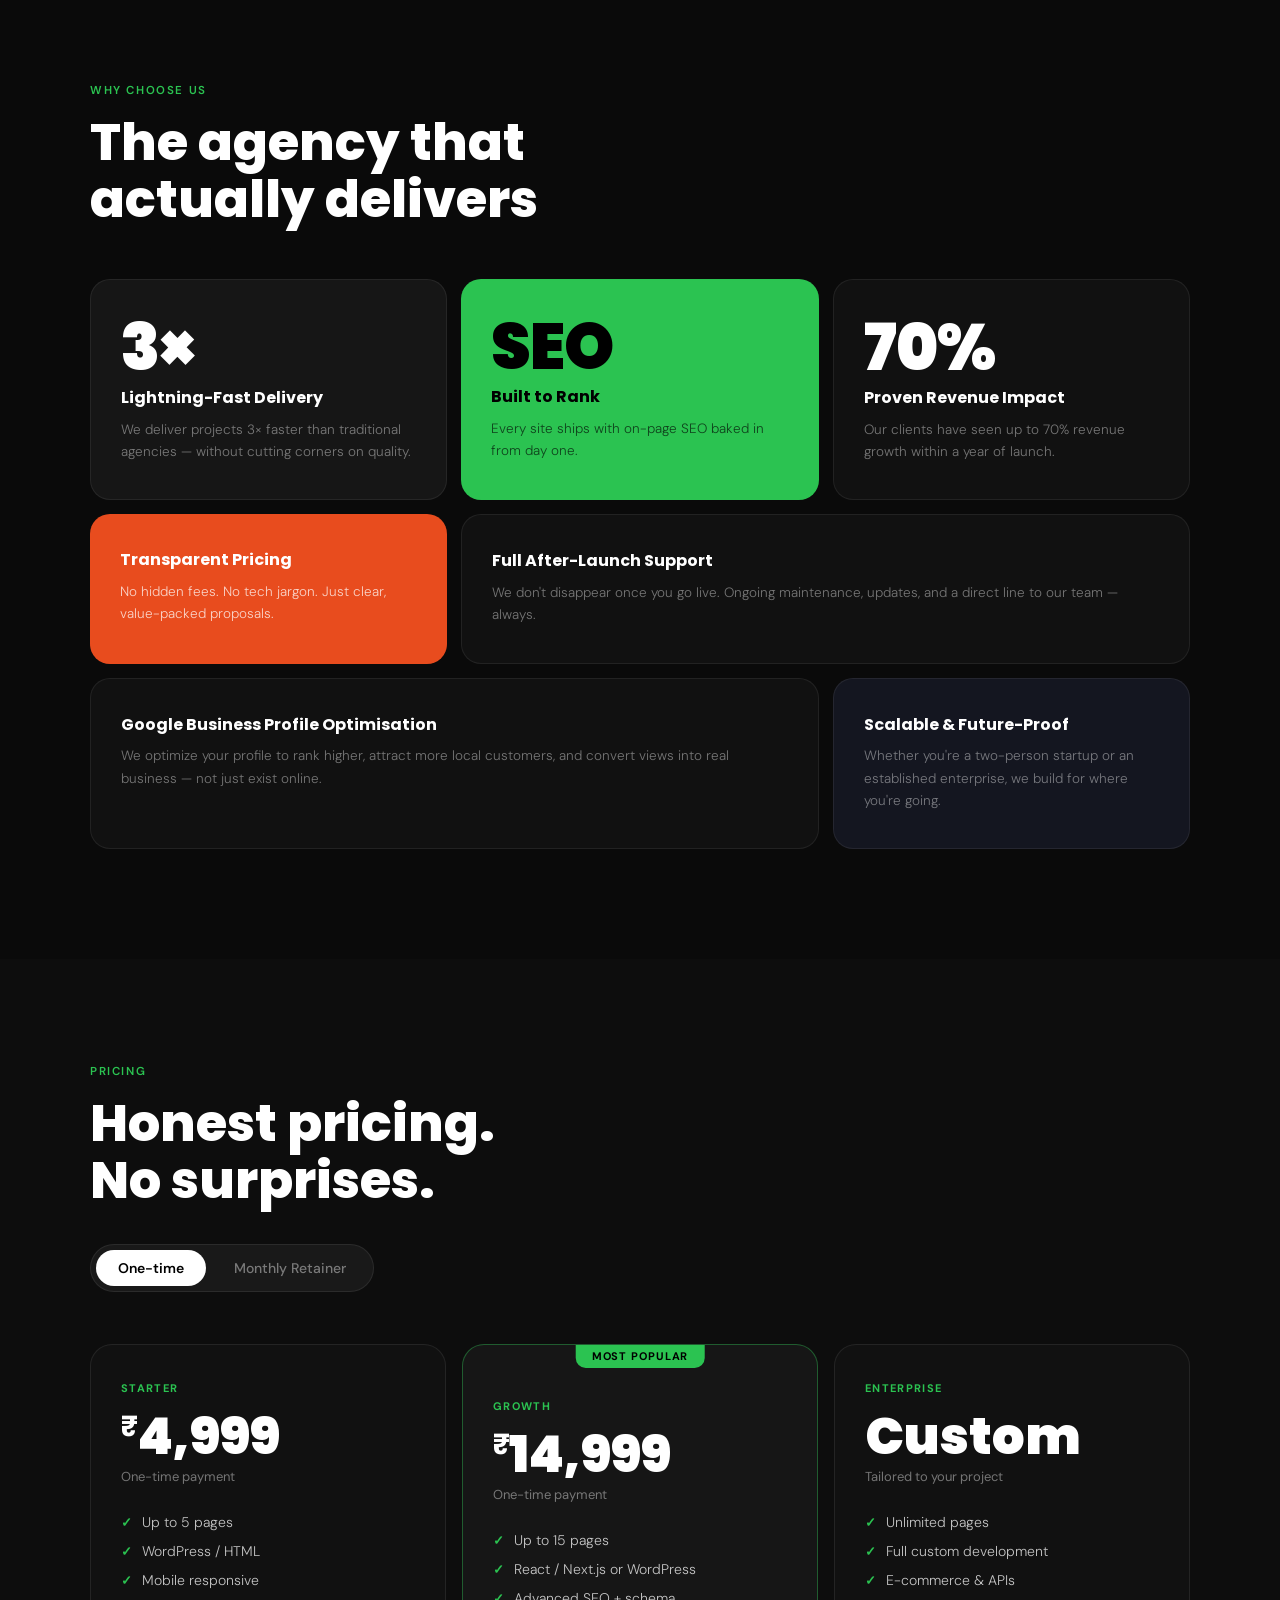
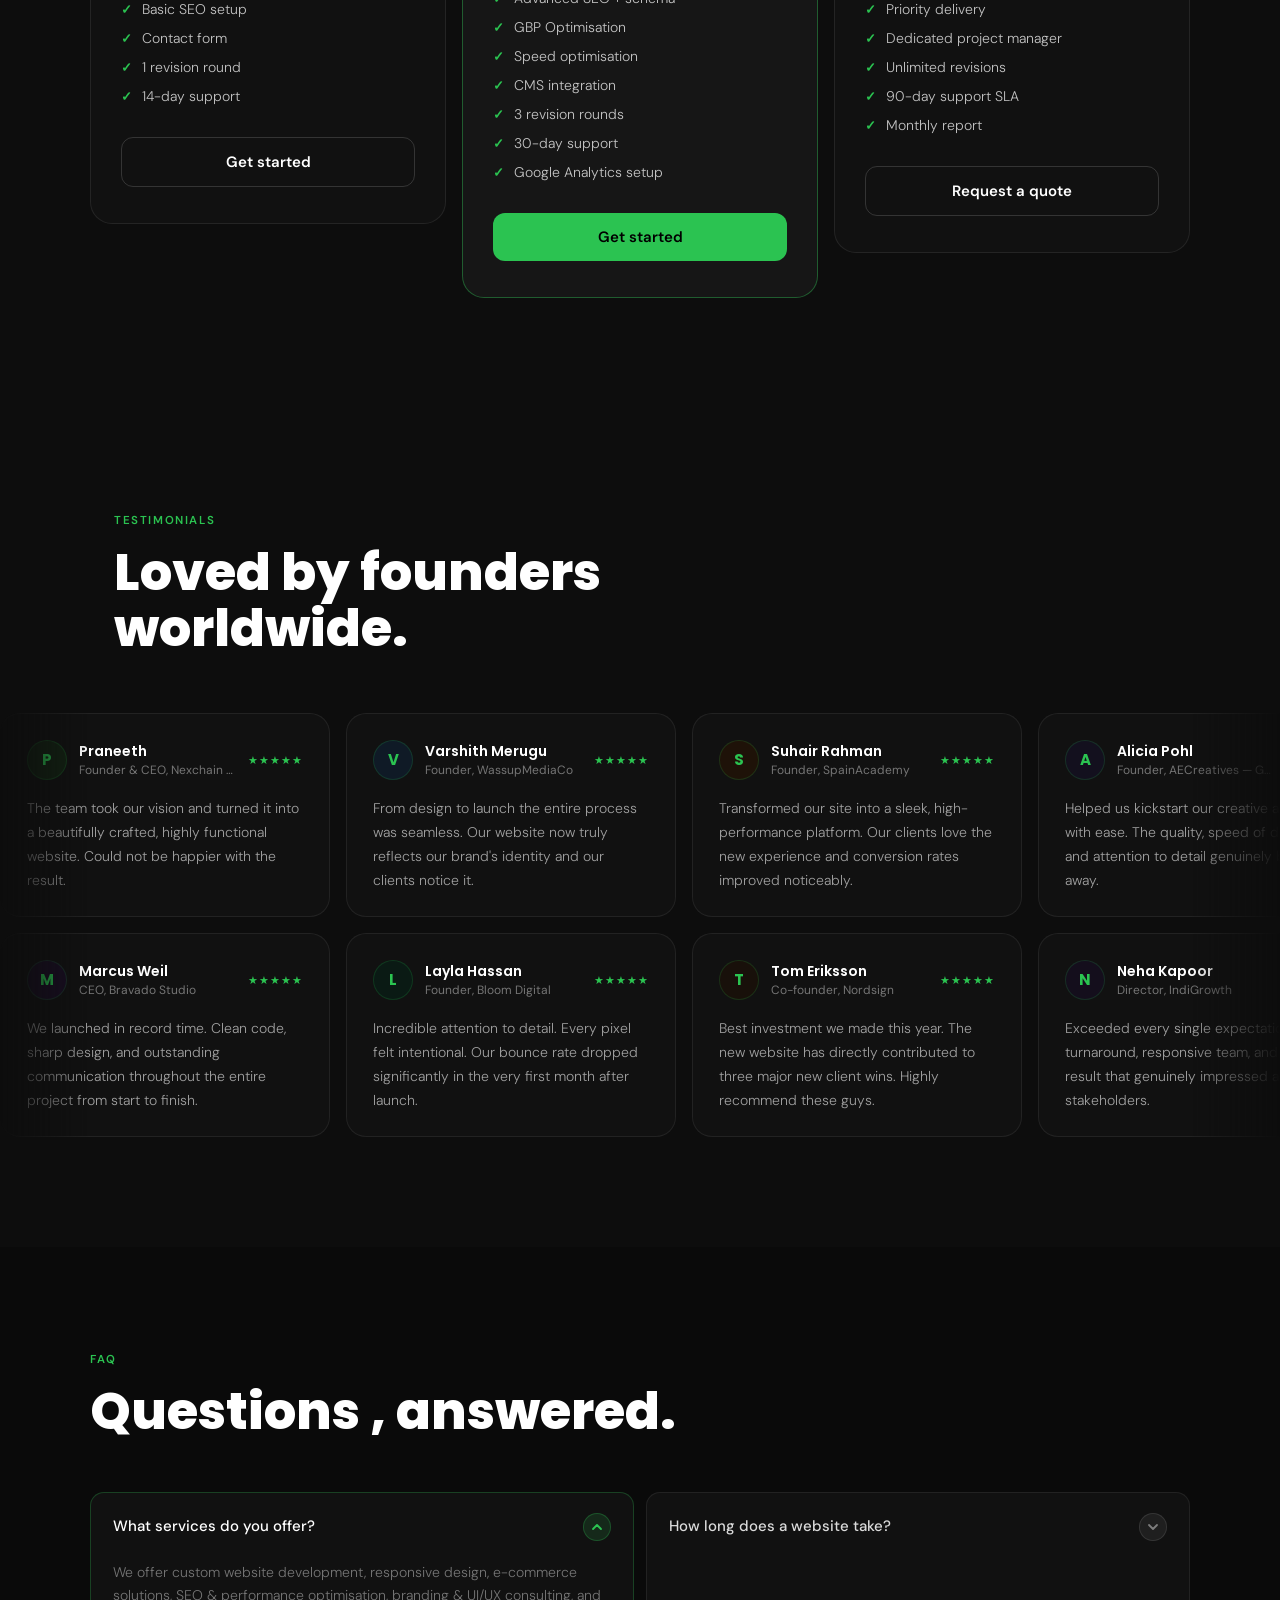
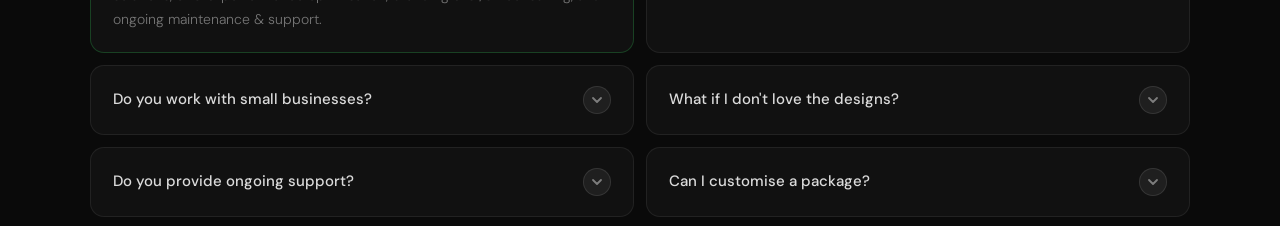
==== commit 78a8a5cc: "Update index.html" ====
--- a/index.html
+++ b/index.html
@@ -1504,12 +1504,12 @@
   <script>
     /* ── Pricing toggle ── */
     const retainerPrices = {
-      starter: { price: '₹2,499', note: 'per month' },
+      starter: { price: '₹2,999', note: 'per month' },
       growth:  { price: '₹7,499', note: 'per month' },
       enterprise: { price: 'Custom', note: 'Tailored retainer' }
     };
     const onetimePrices = {
-      starter: { price: '₹4,999', note: 'One-time payment' },
+      starter: { price: '₹5,999', note: 'One-time payment' },
       growth:  { price: '₹14,999', note: 'One-time payment' },
       enterprise: { price: 'Custom', note: 'Tailored to your project' }
     };
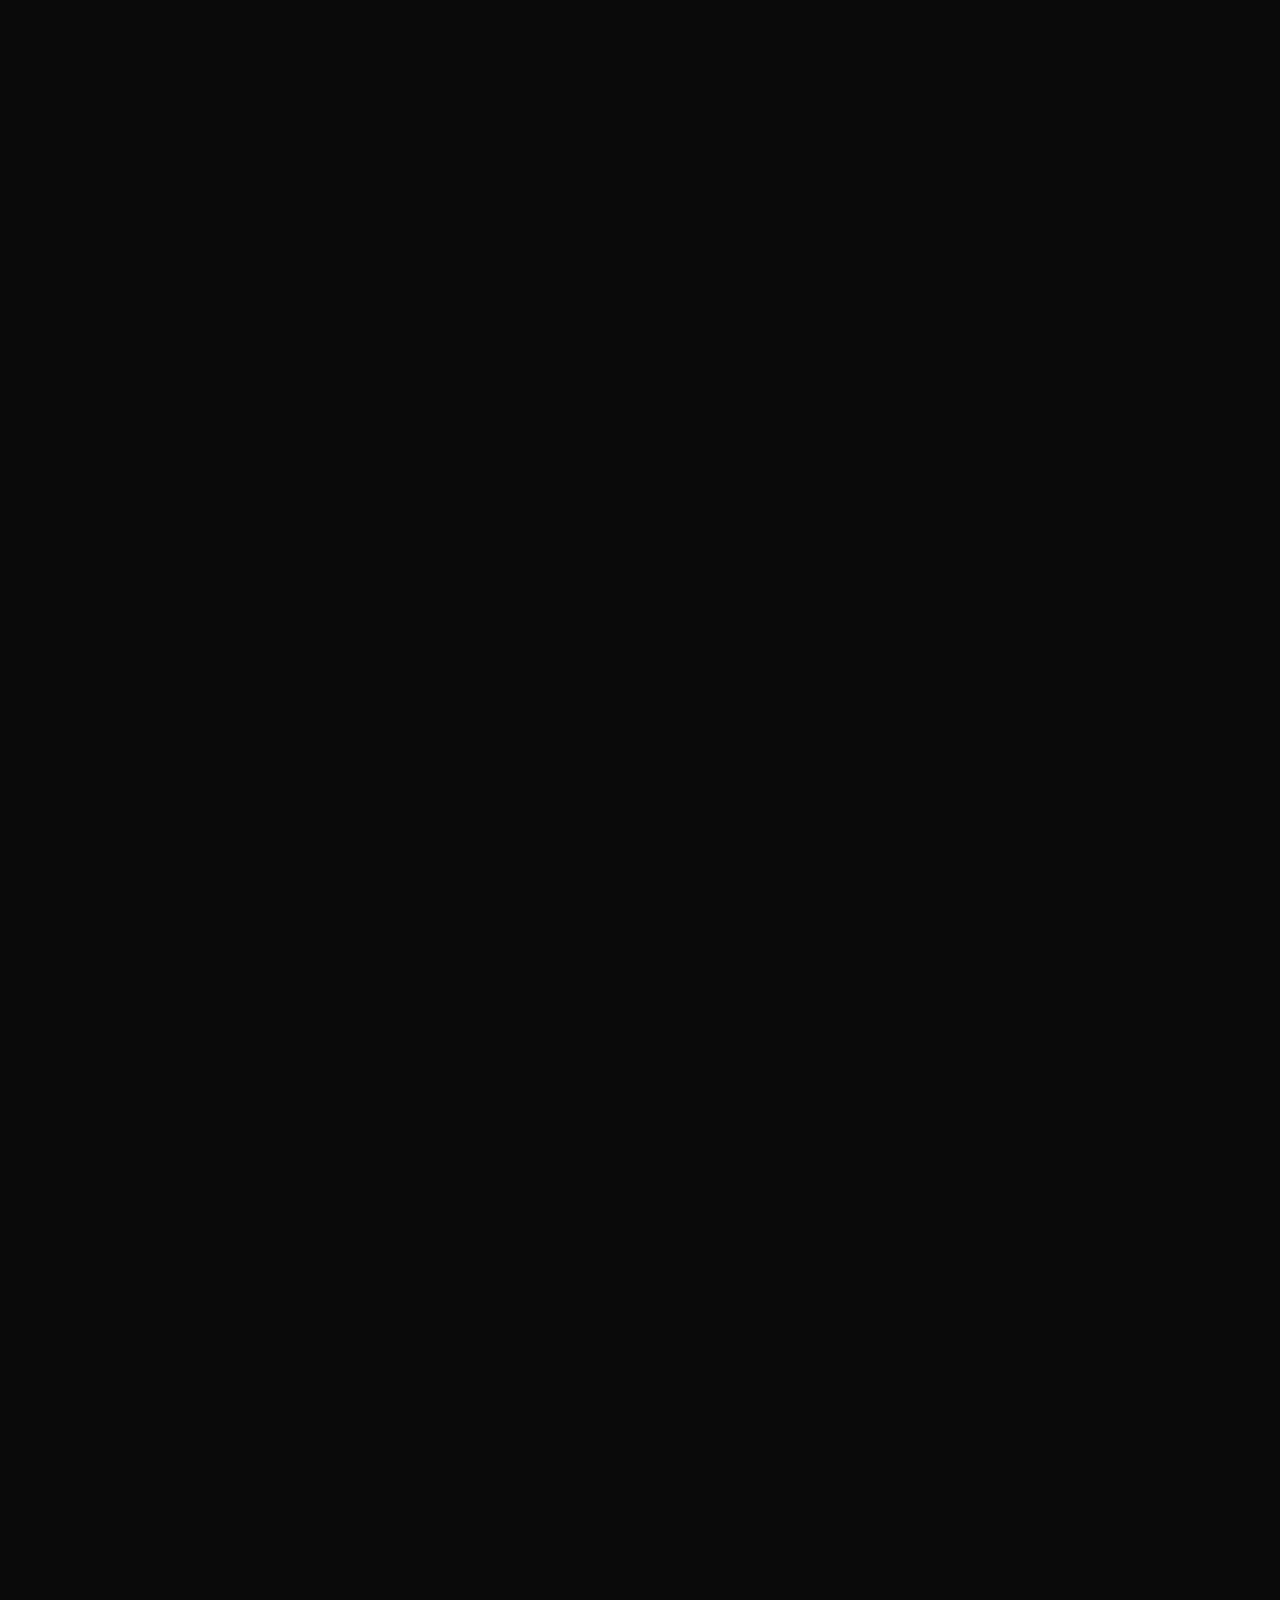
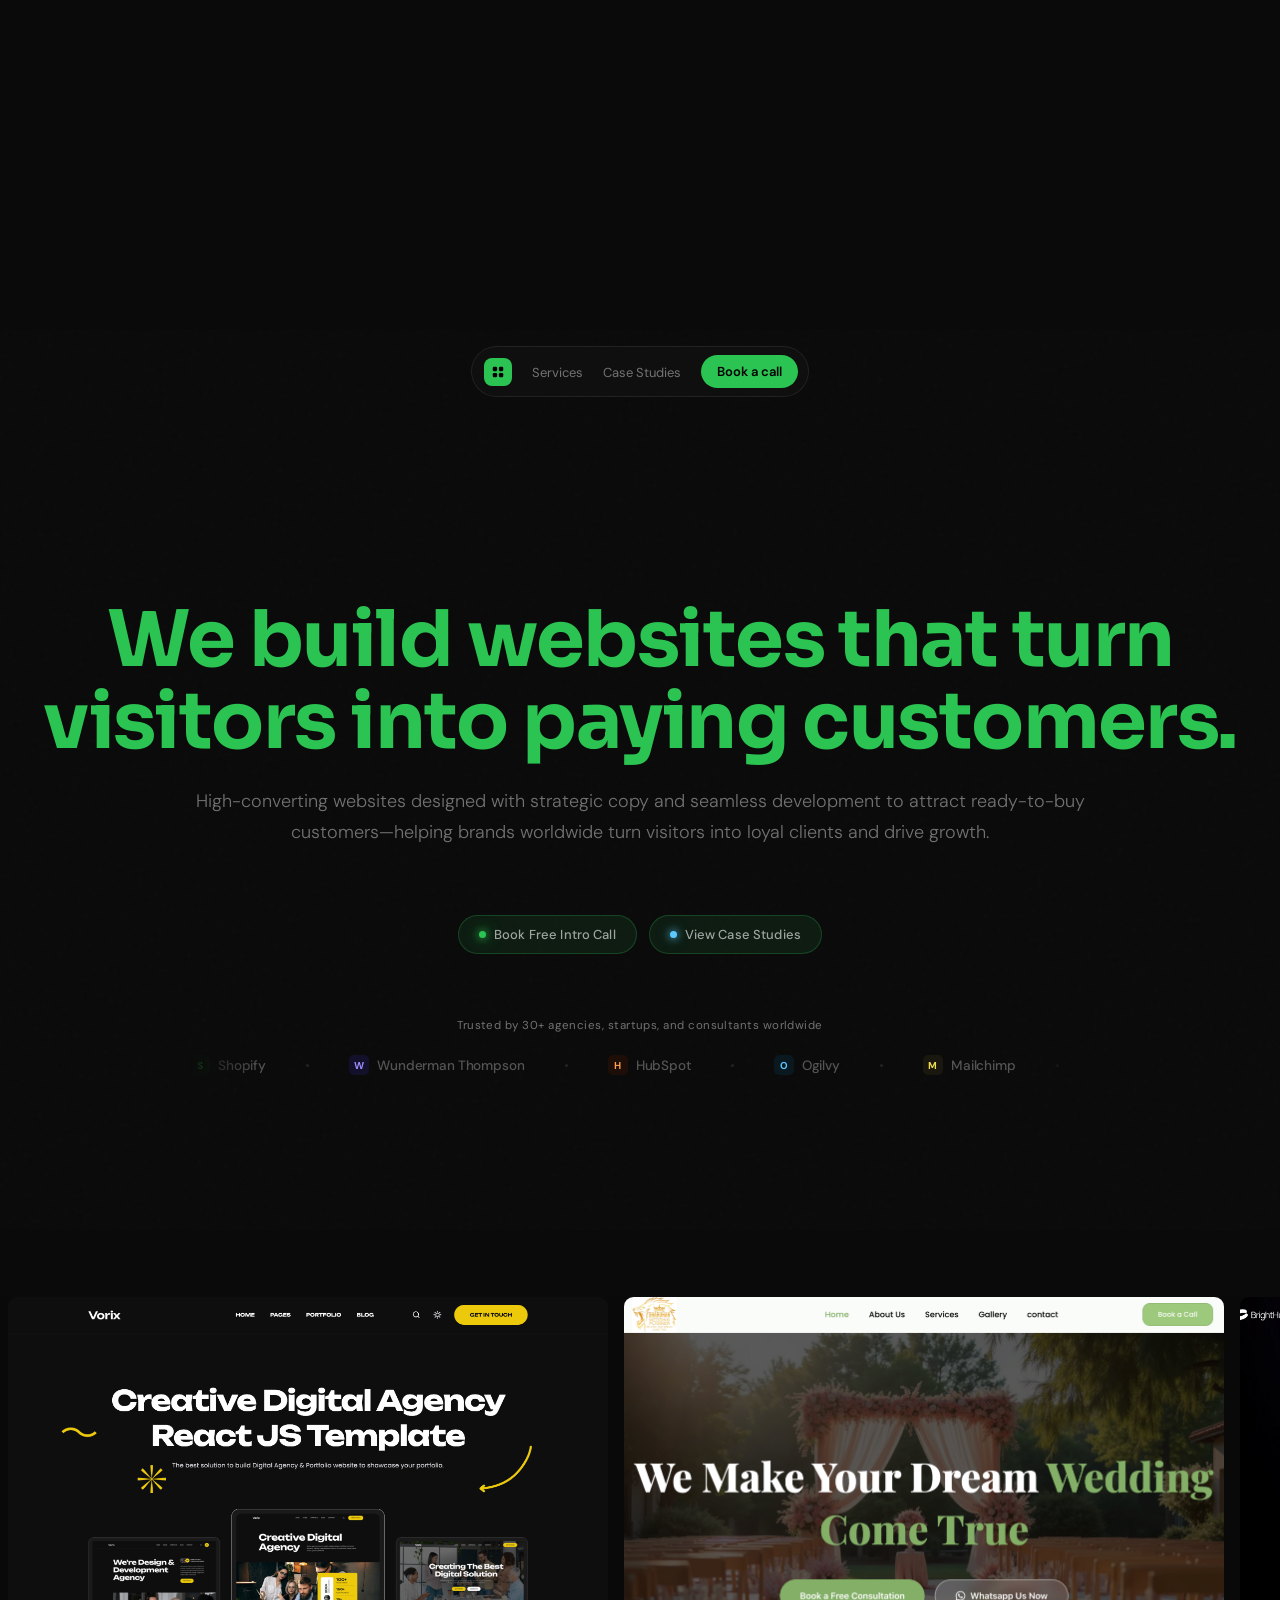
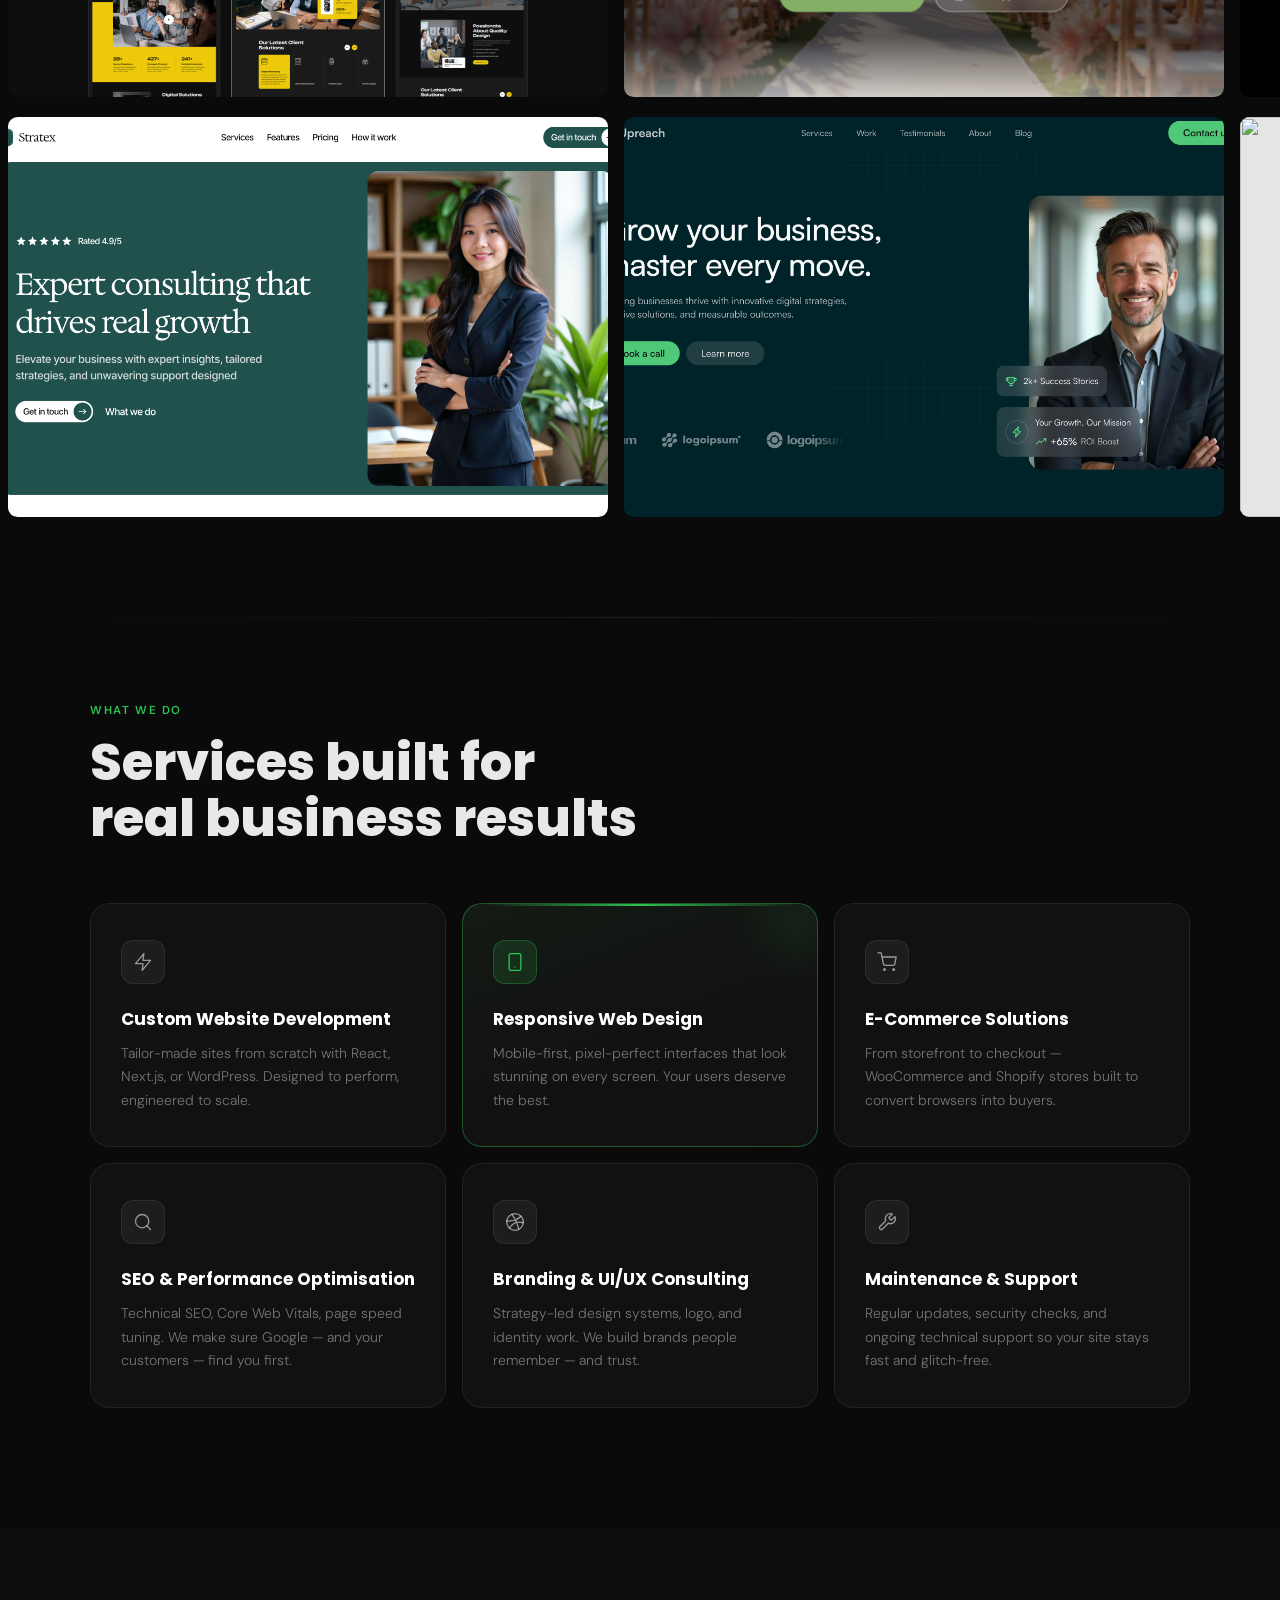
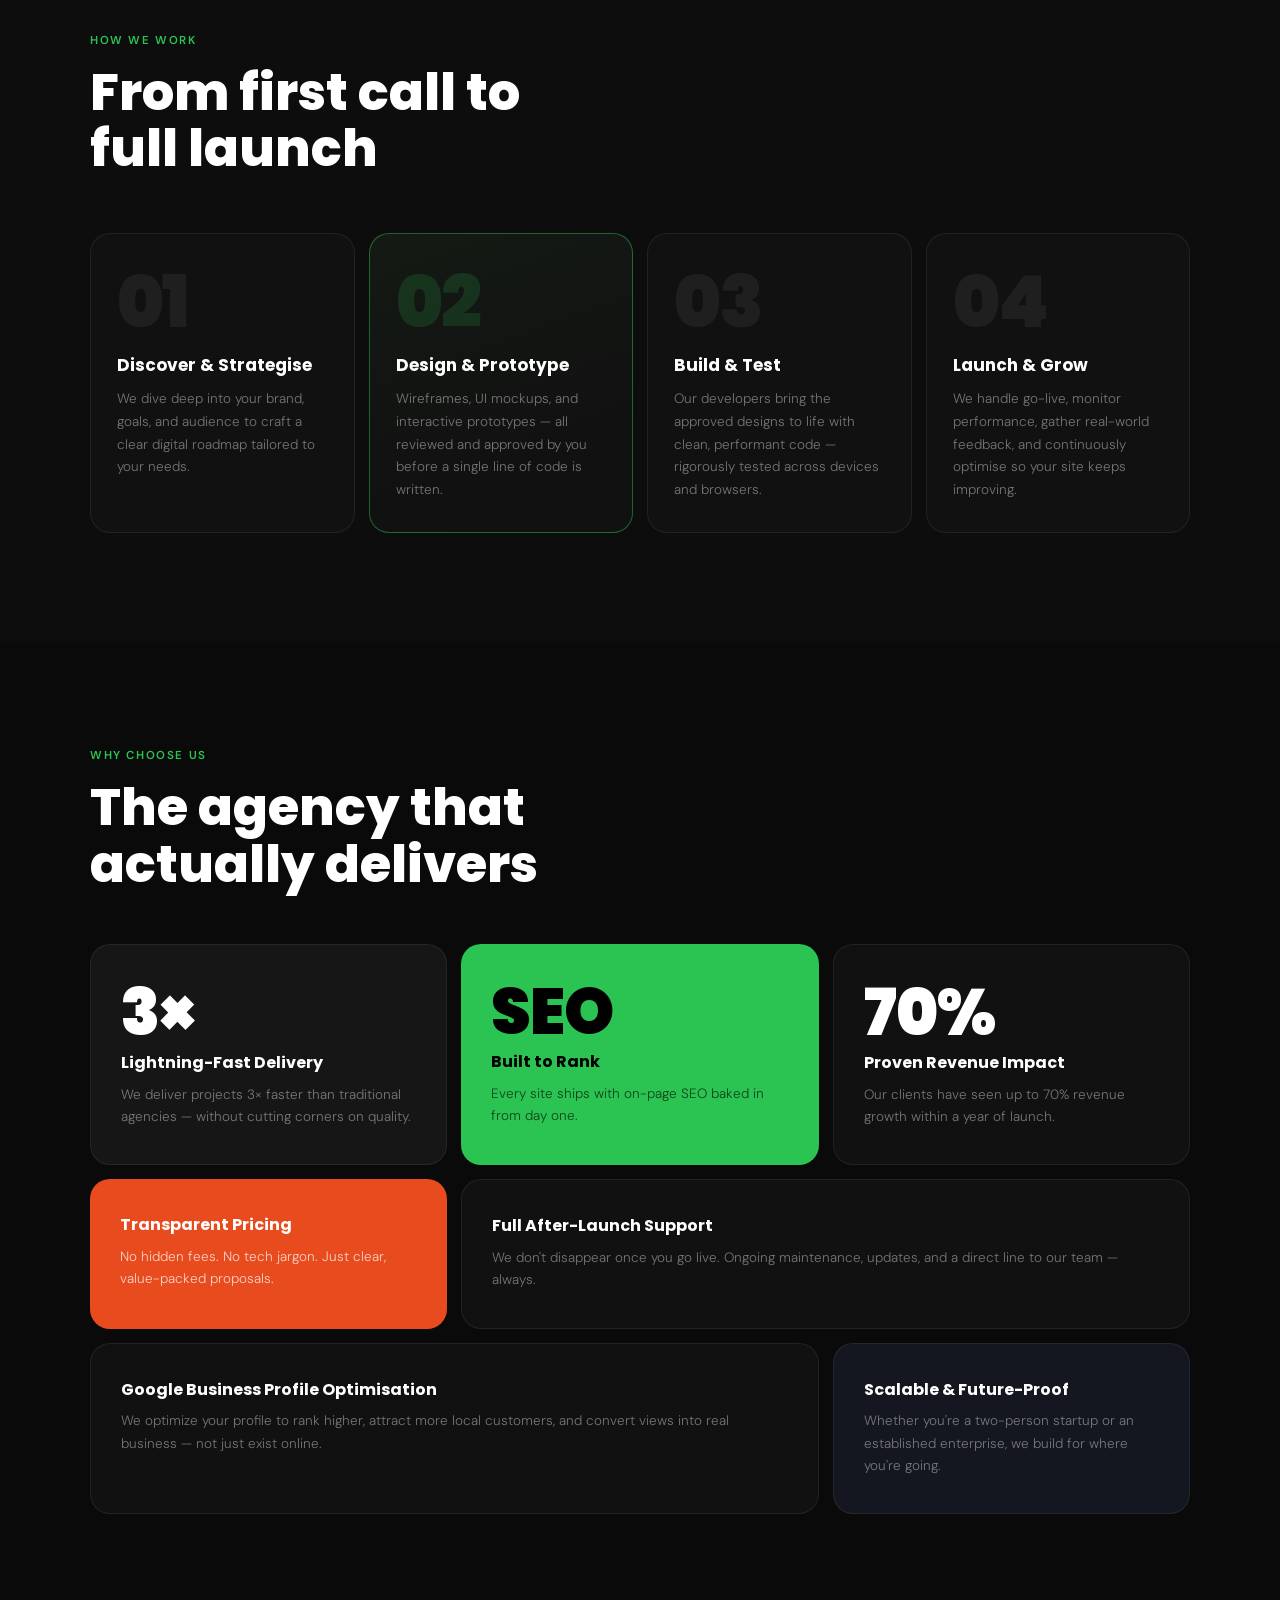
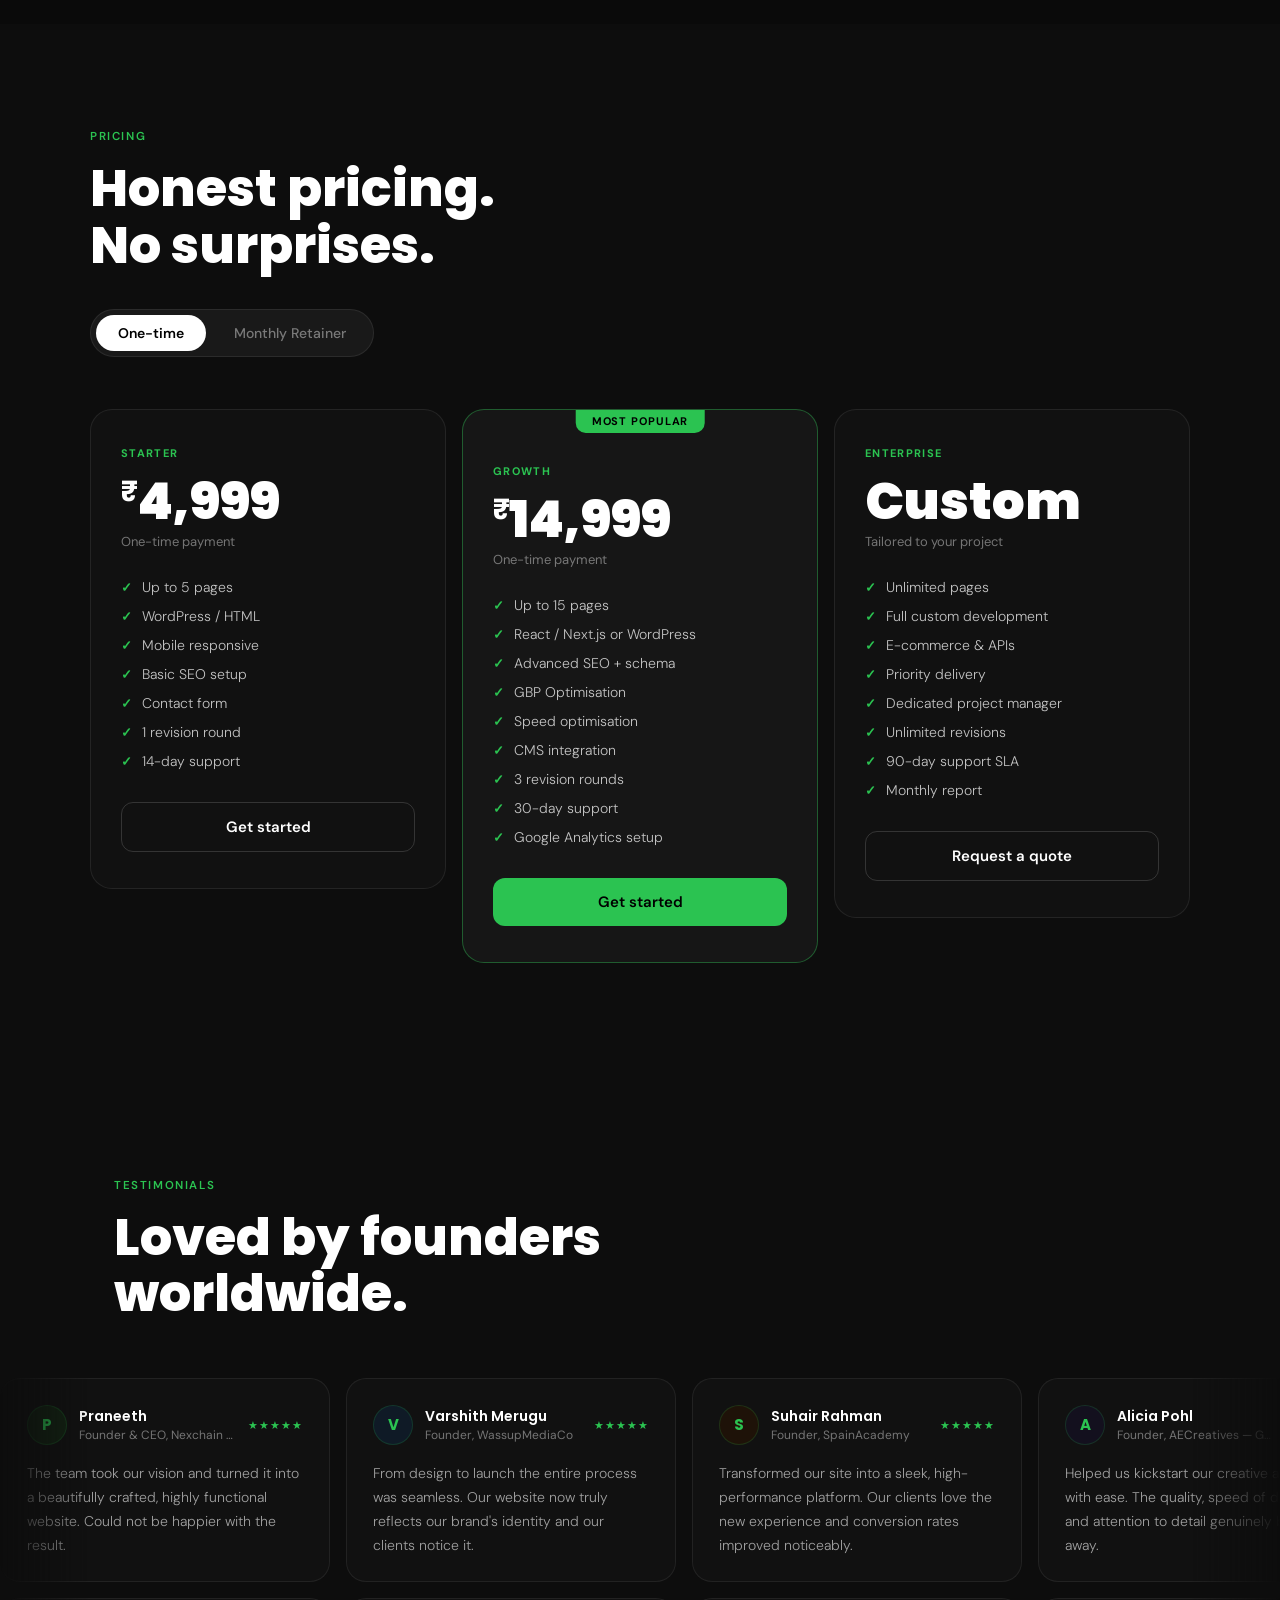
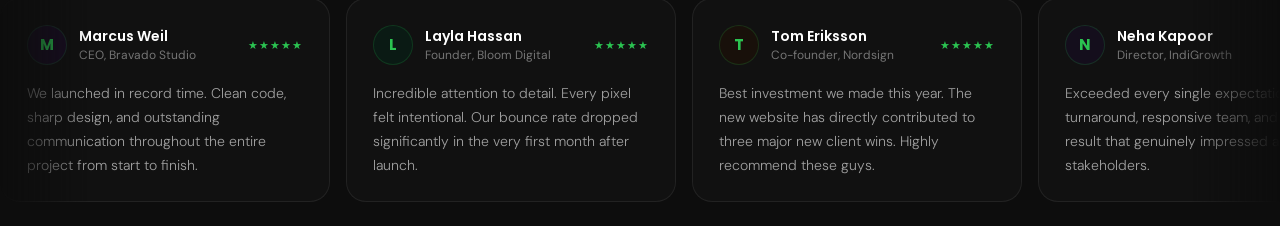
==== commit a6190a6a: "Update index.html" ====
--- a/index.html
+++ b/index.html
@@ -4,6 +4,7 @@
   <meta charset="UTF-8" />
   <meta name="viewport" content="width=device-width, initial-scale=1.0"/>
   <link rel="preconnect" href="https://fonts.googleapis.com">
+  <meta name="google-site-verification" content="3LO6VynQb5oYJ2bASOC37wOjAdUo6Fuf2fW8fSyrosE" />
   <link rel="icon" type="favicon" href="favicon.avif">
   <link rel="preconnect" href="https://fonts.gstatic.com" crossorigin>
   <link href="Style.css" rel="stylesheet">
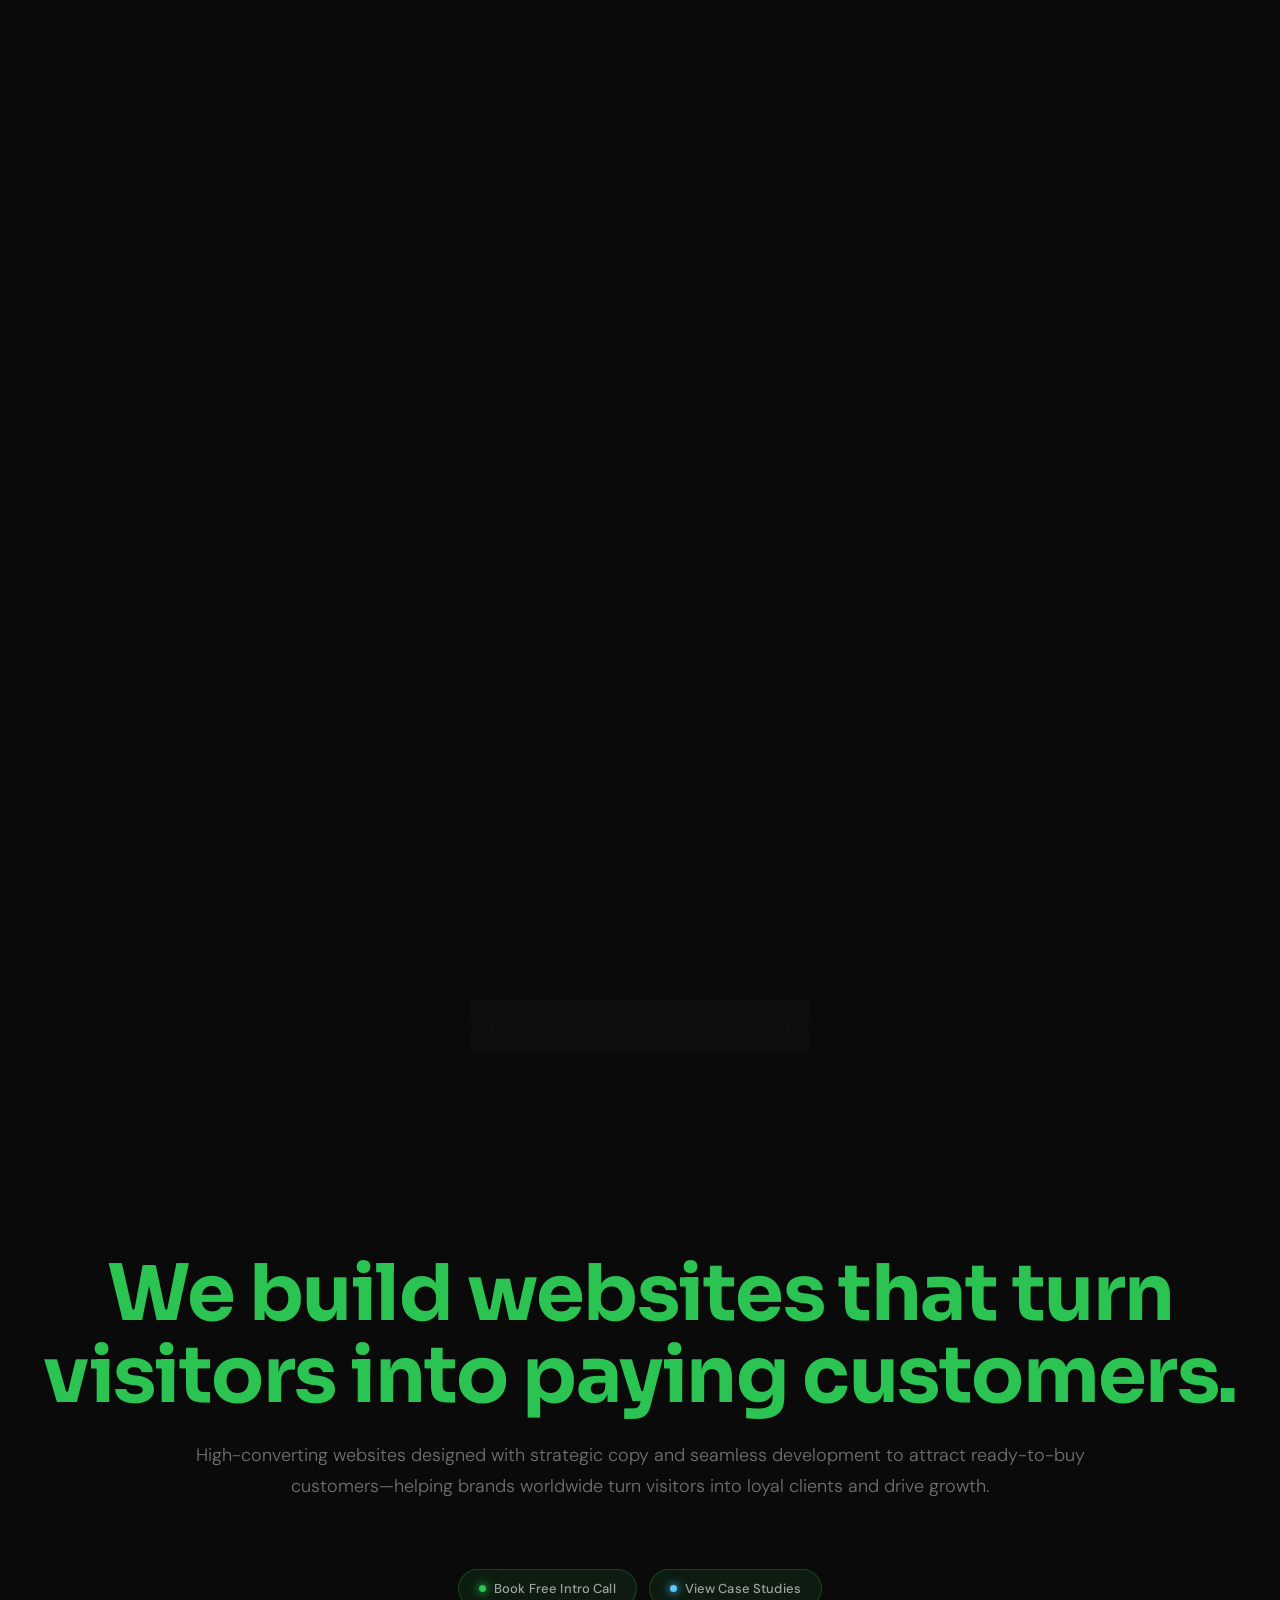
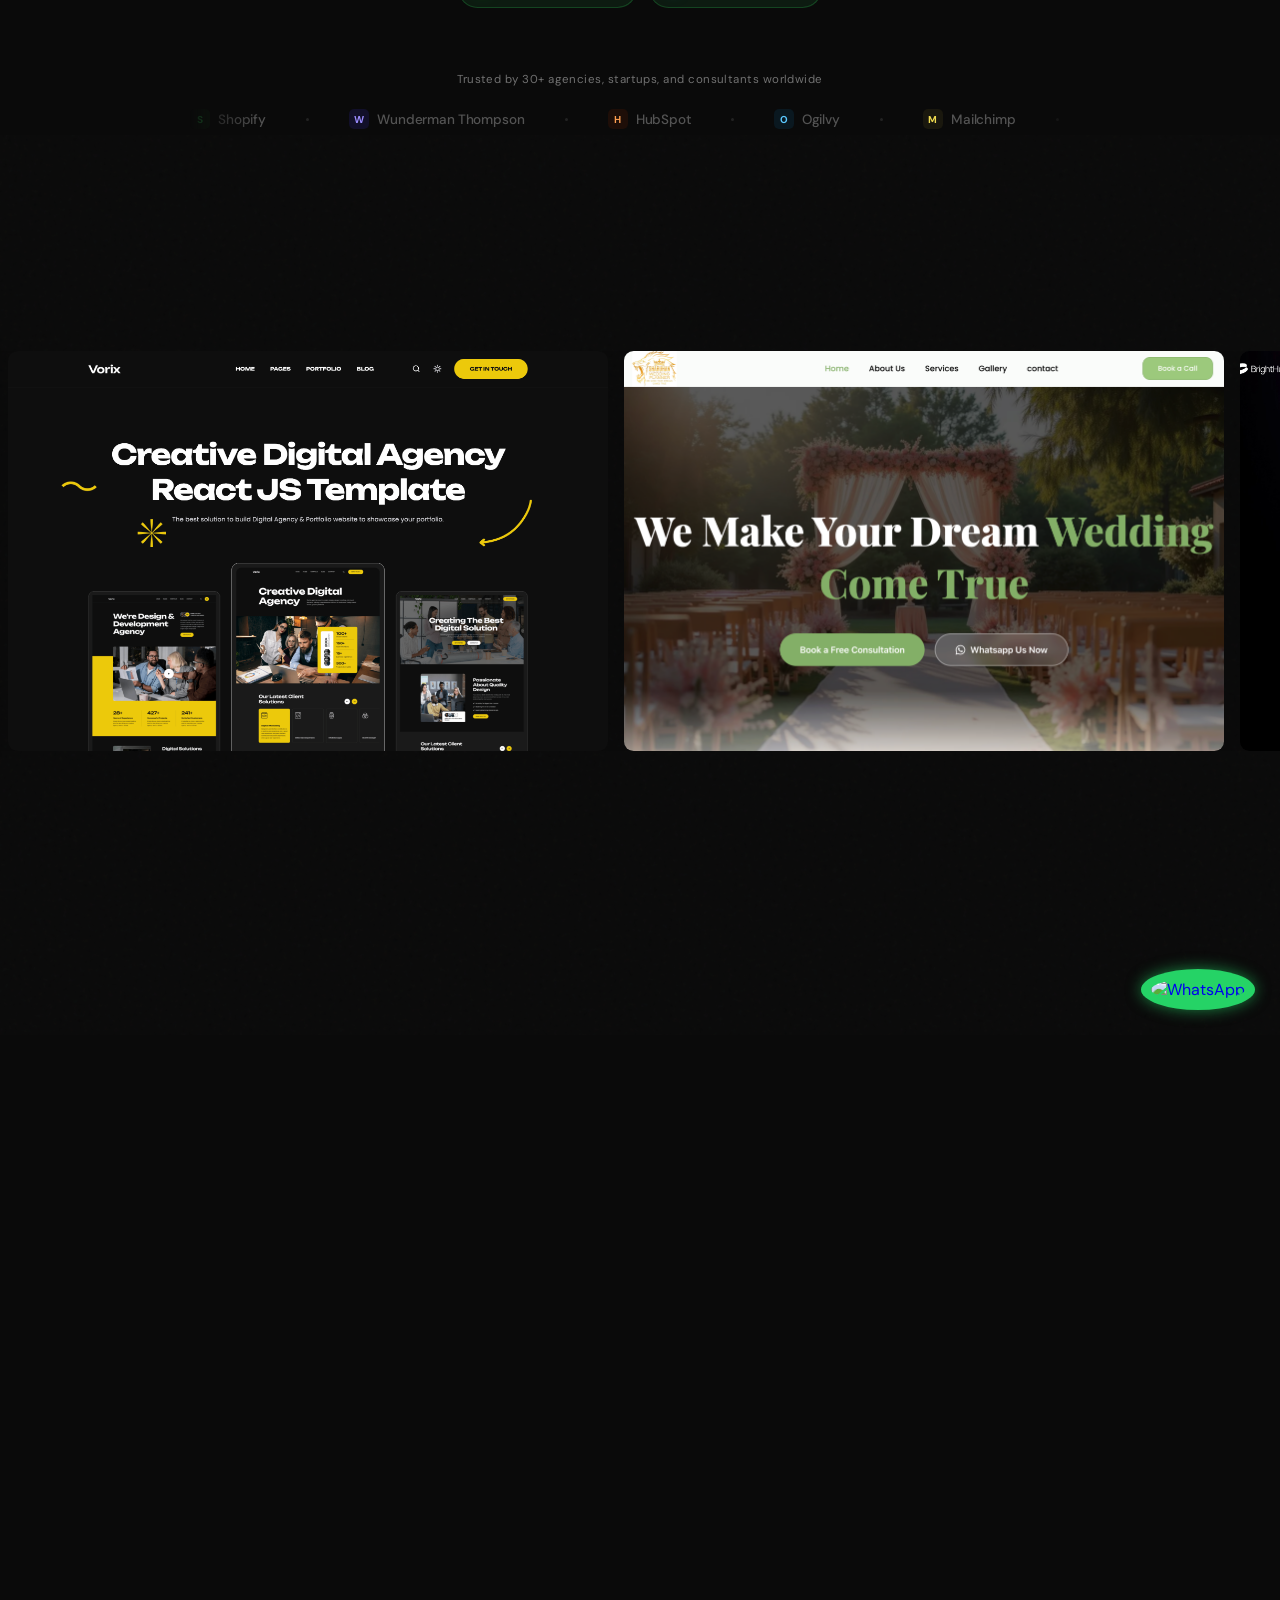
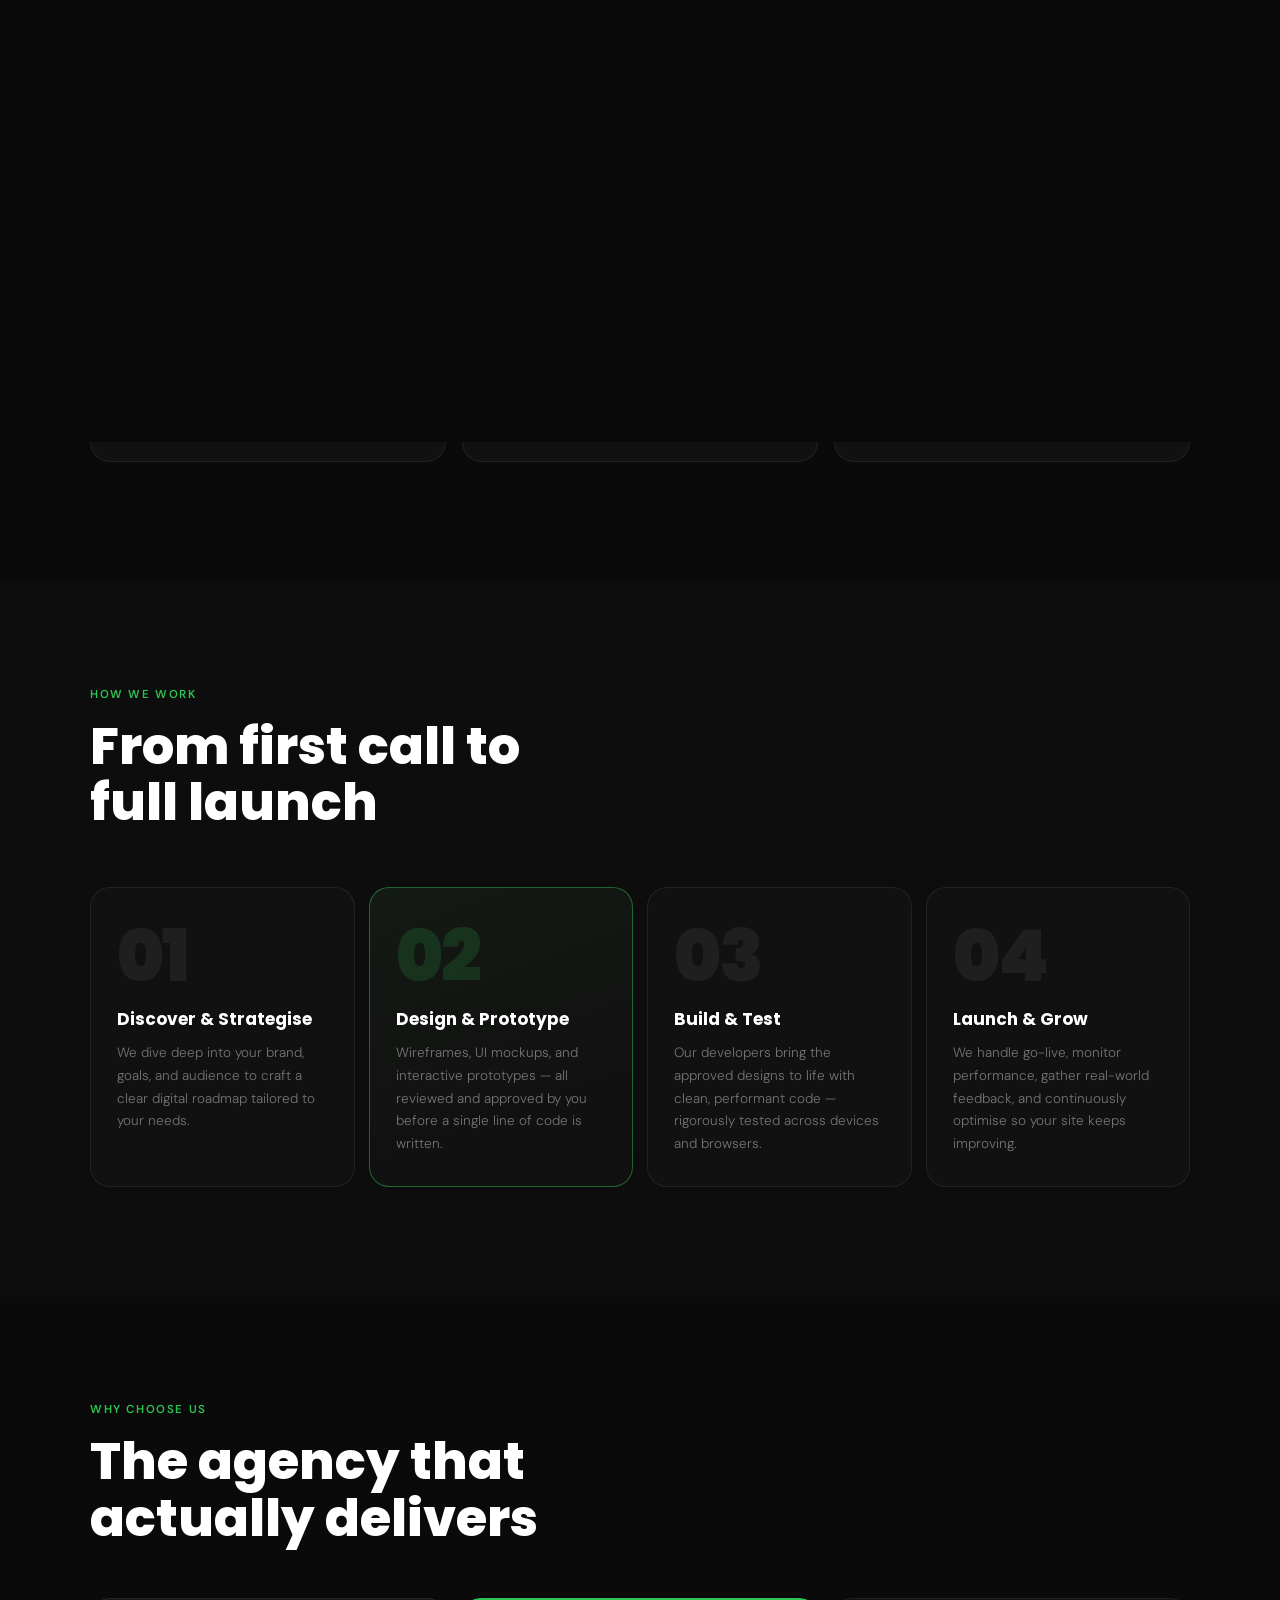
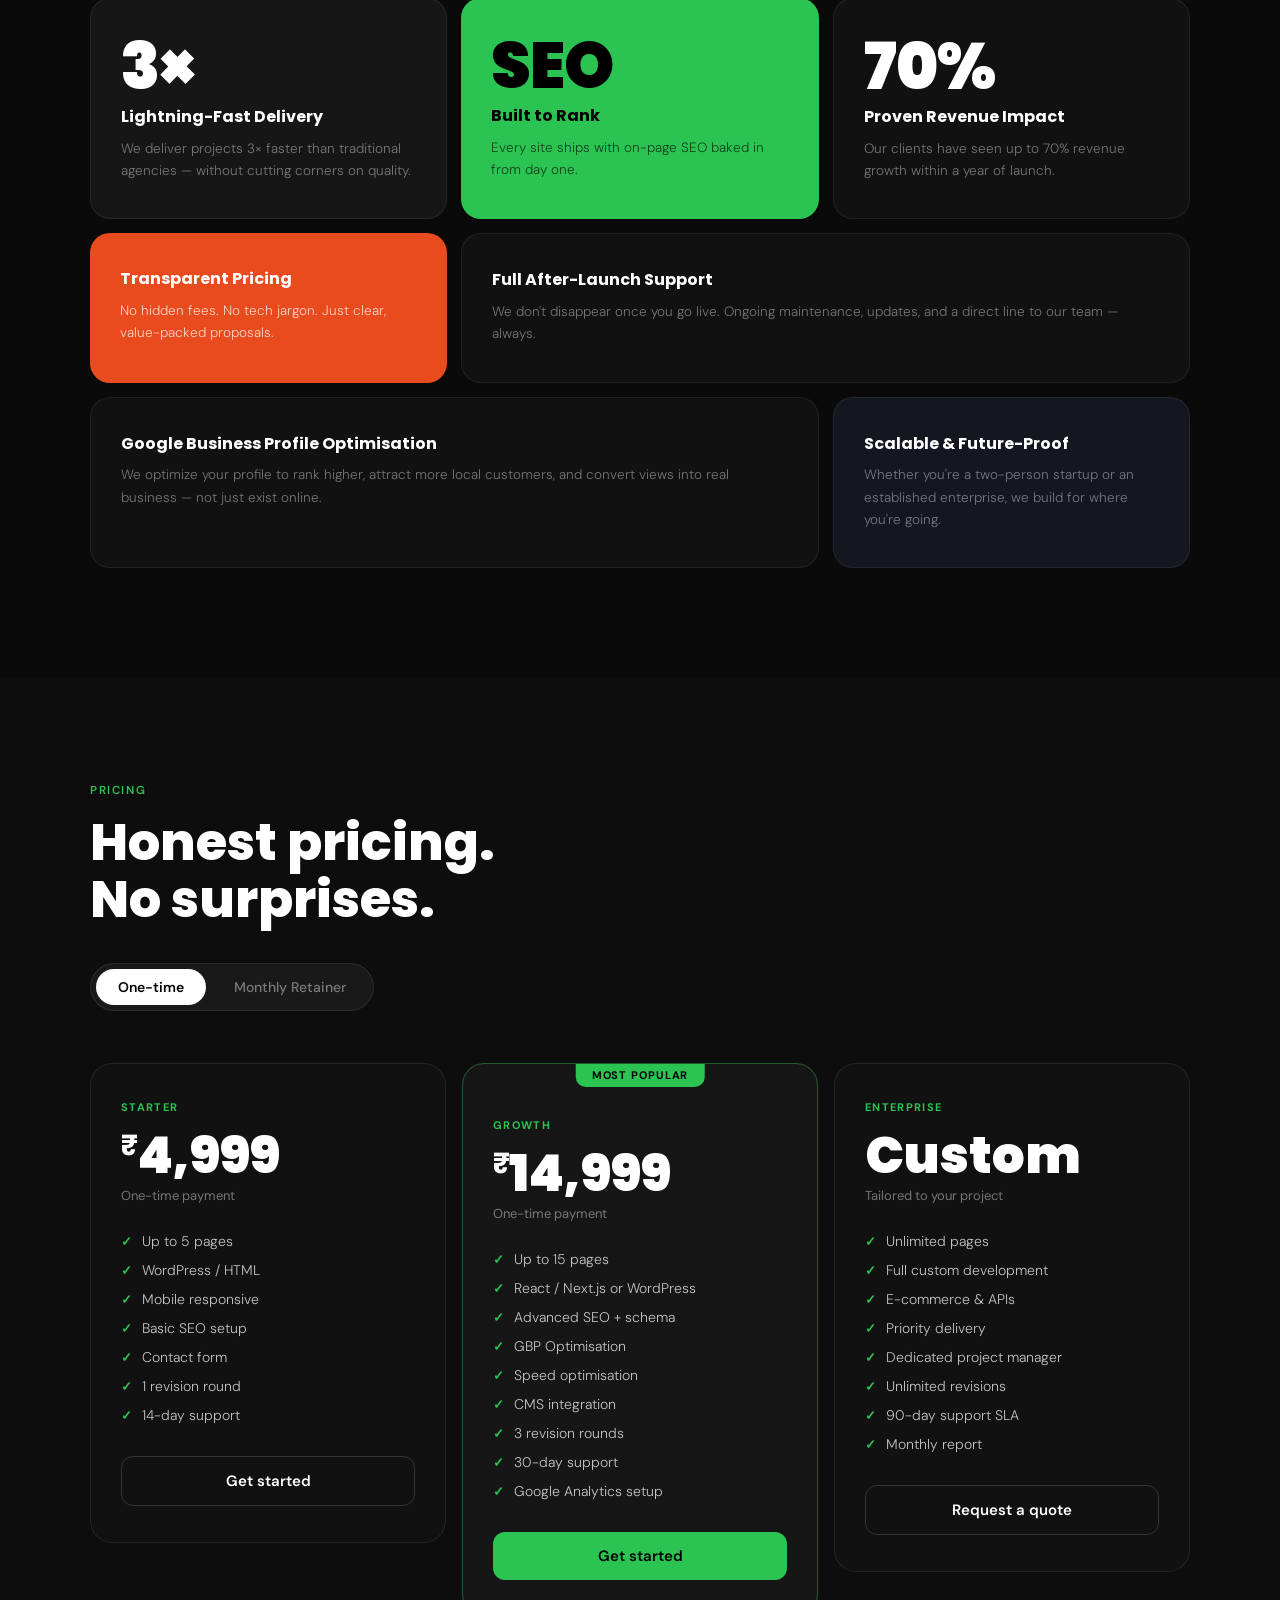
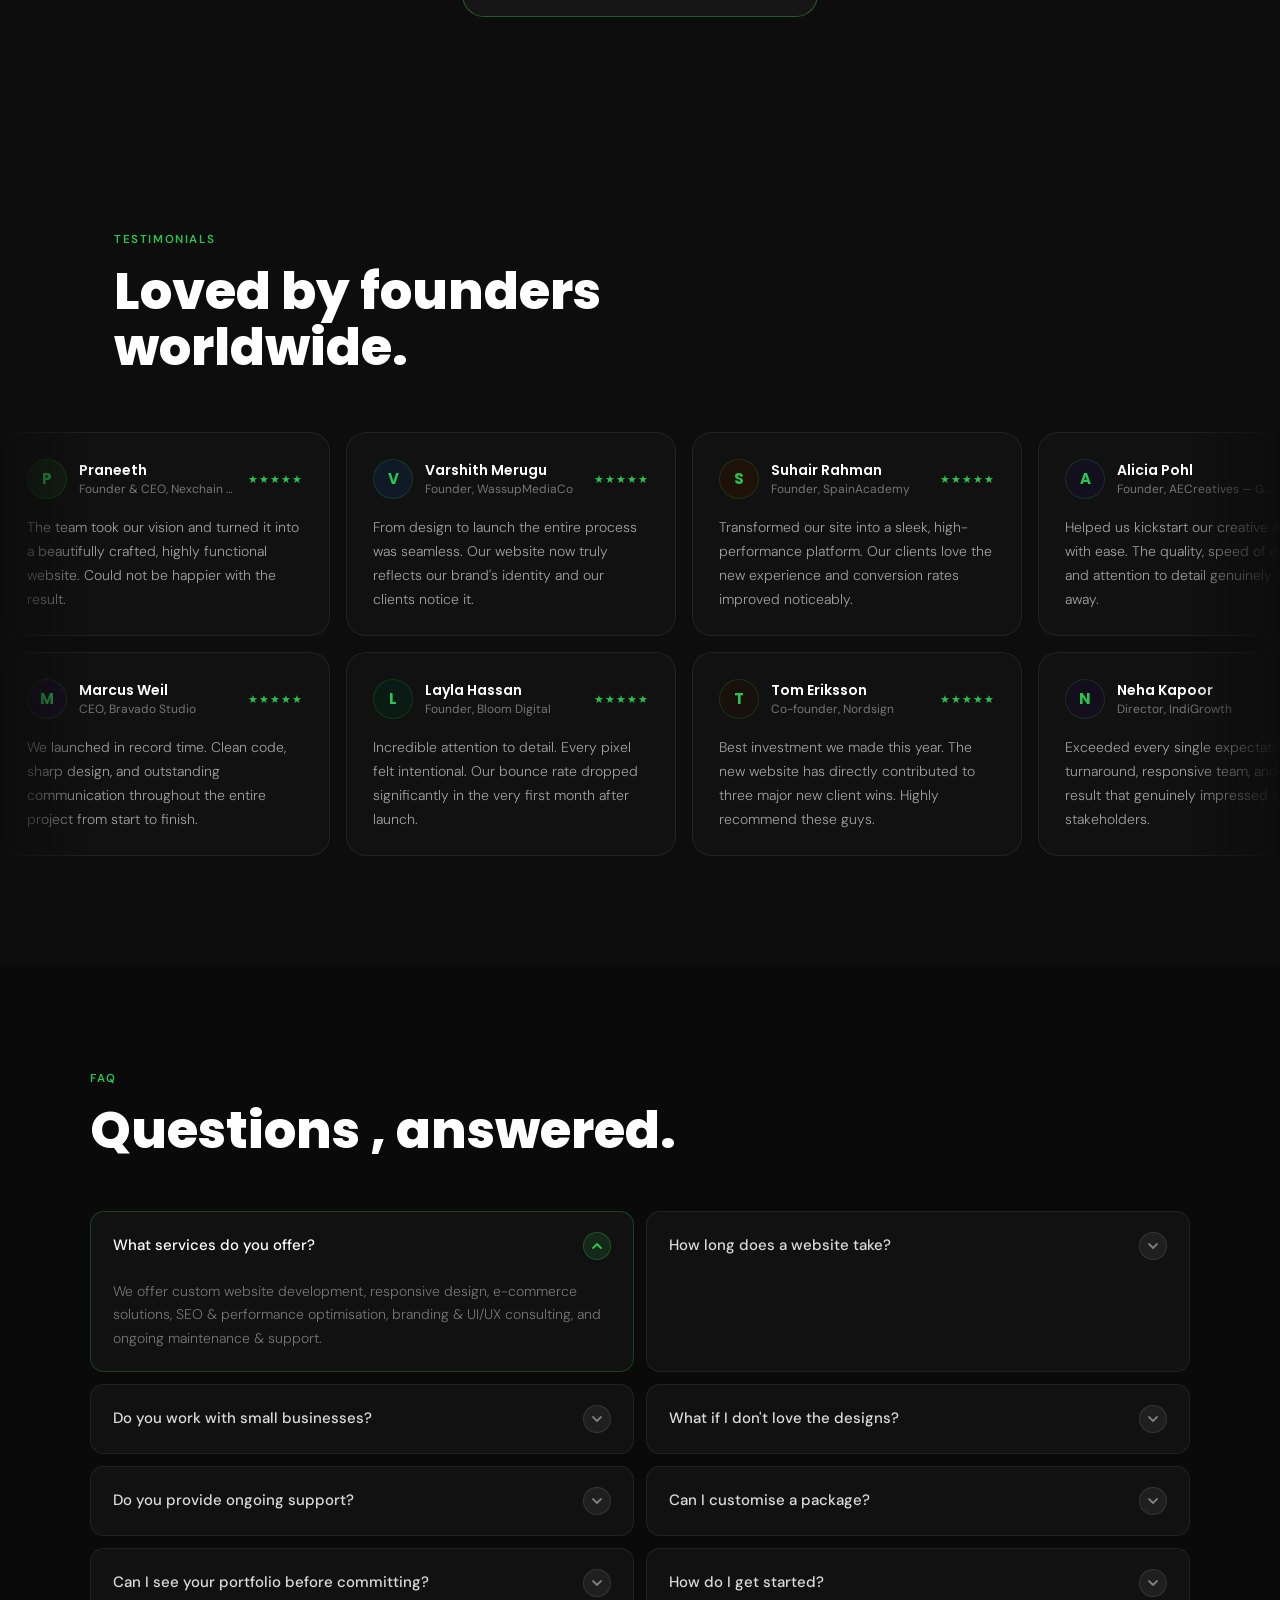
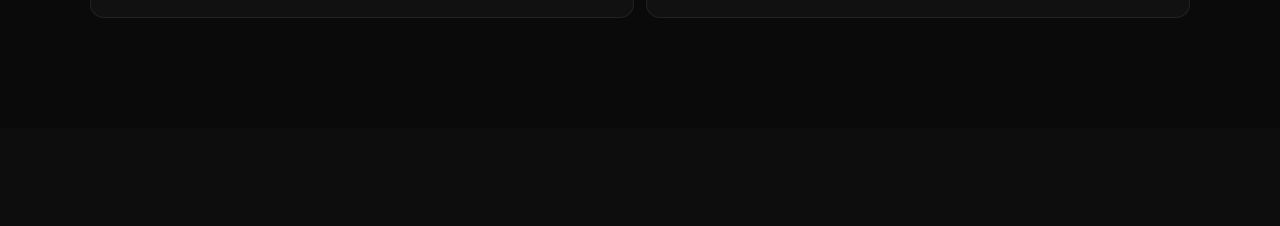
==== commit f5b7674c: "Update index.html" ====
--- a/index.html
+++ b/index.html
@@ -316,7 +316,72 @@
   </style>
 </head>
 <body>
-
+<a href="https://wa.me/919384731823" target="_blank" class="wa-btn">
+  <span class="wa-tooltip">Chat with us</span>
+  <img src="https://upload.wikimedia.org/wikipedia/commons/6/6b/WhatsApp.svg" alt="WhatsApp">
+</a>
+
+<style>
+.wa-btn {
+  position: fixed;
+  bottom: 25px;
+  right: 25px;
+  z-index: 9999;
+  text-decoration: none;
+}
+
+/* Icon */
+.wa-btn img {
+  width: 60px;
+  height: 60px;
+  border-radius: 50%;
+  background: #25D366;
+  padding: 10px;
+  box-shadow: 0 0 15px rgba(37, 211, 102, 0.6);
+  animation: pulse 2s infinite;
+  transition: transform 0.3s ease;
+}
+
+/* Hover effect */
+.wa-btn:hover img {
+  transform: scale(1.1);
+}
+
+/* Glow Pulse Animation */
+@keyframes pulse {
+  0% {
+    box-shadow: 0 0 0 0 rgba(37, 211, 102, 0.7);
+  }
+  70% {
+    box-shadow: 0 0 0 20px rgba(37, 211, 102, 0);
+  }
+  100% {
+    box-shadow: 0 0 0 0 rgba(37, 211, 102, 0);
+  }
+}
+
+/* Tooltip */
+.wa-tooltip {
+  position: absolute;
+  right: 75px;
+  bottom: 50%;
+  transform: translateY(50%);
+  background: #111;
+  color: #fff;
+  padding: 8px 12px;
+  border-radius: 6px;
+  font-size: 14px;
+  white-space: nowrap;
+  opacity: 0;
+  transition: 0.3s;
+}
+
+/* Show tooltip on hover */
+.wa-btn:hover .wa-tooltip {
+  opacity: 1;
+  right: 80px;
+}
+</style>
   <!-- ── NAV (static, not fixed) ── -->
   <div id="" class="nav-wrapper">
   <nav>
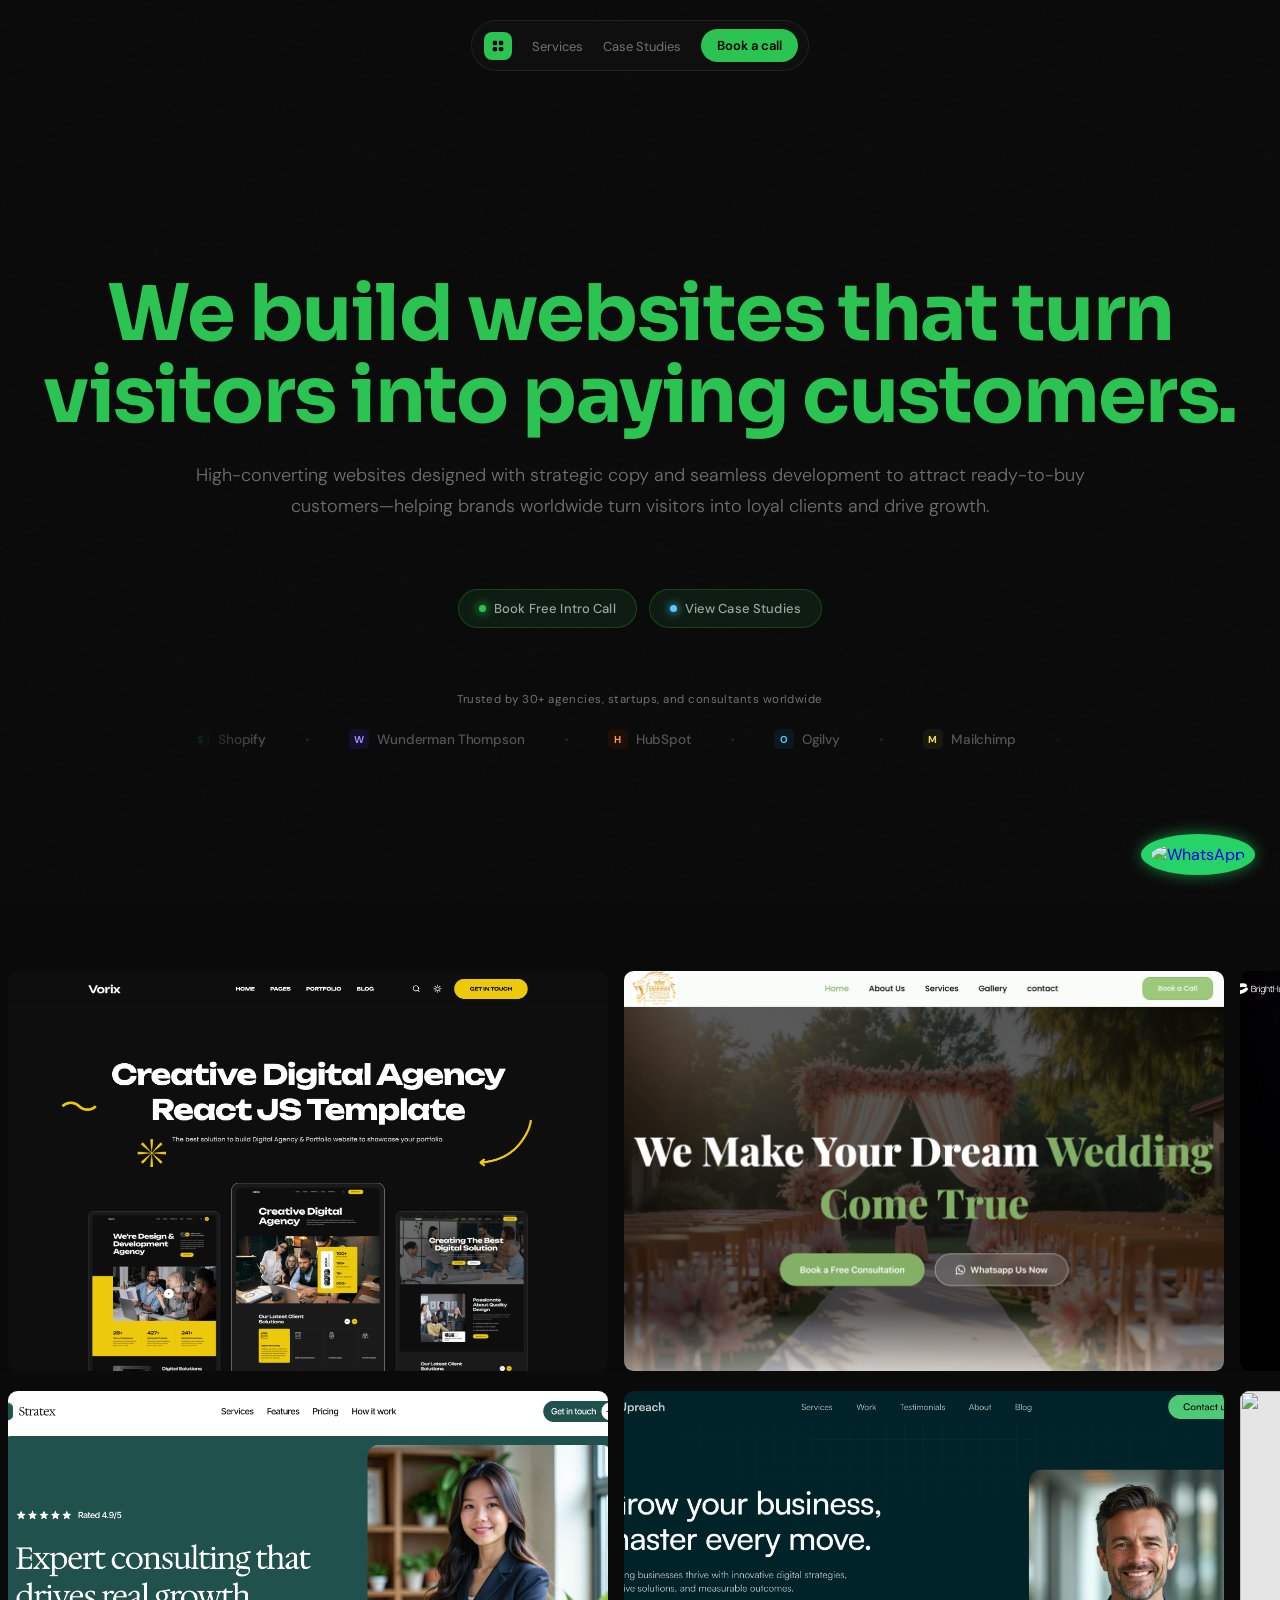
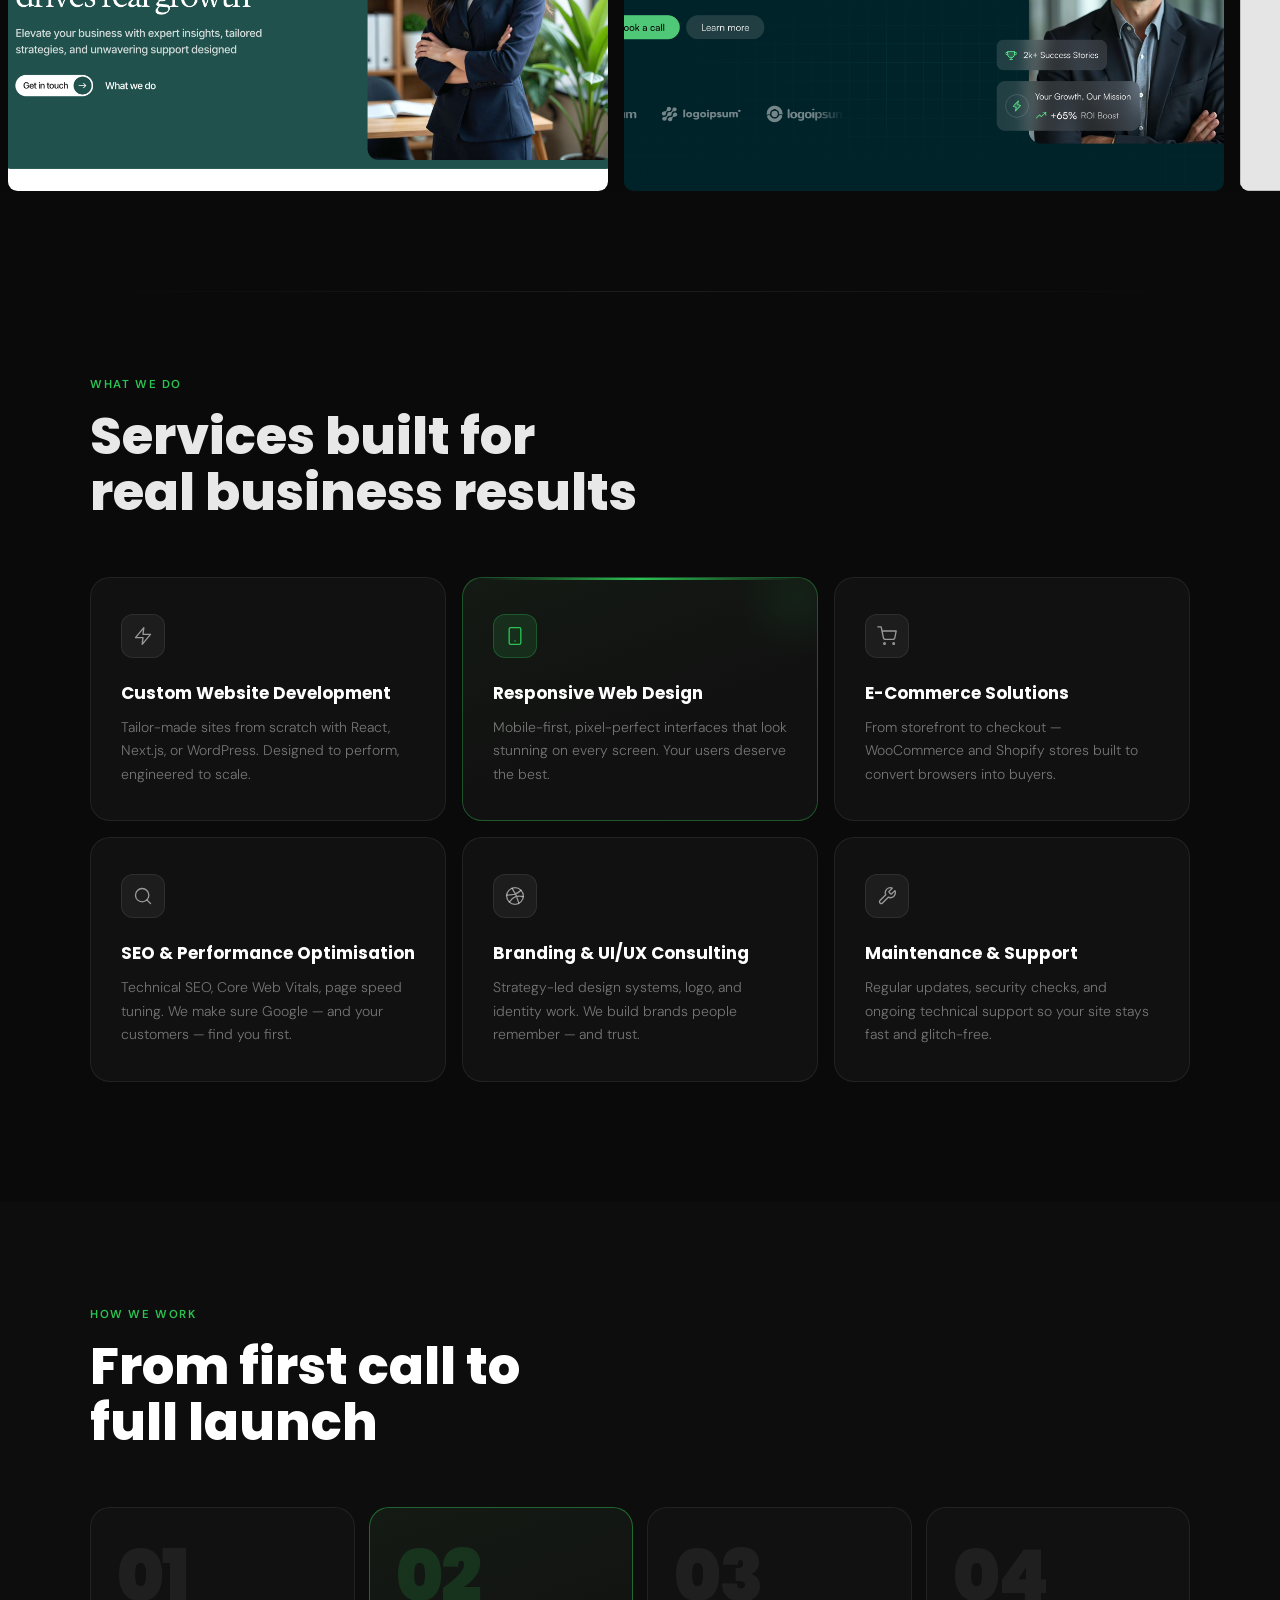
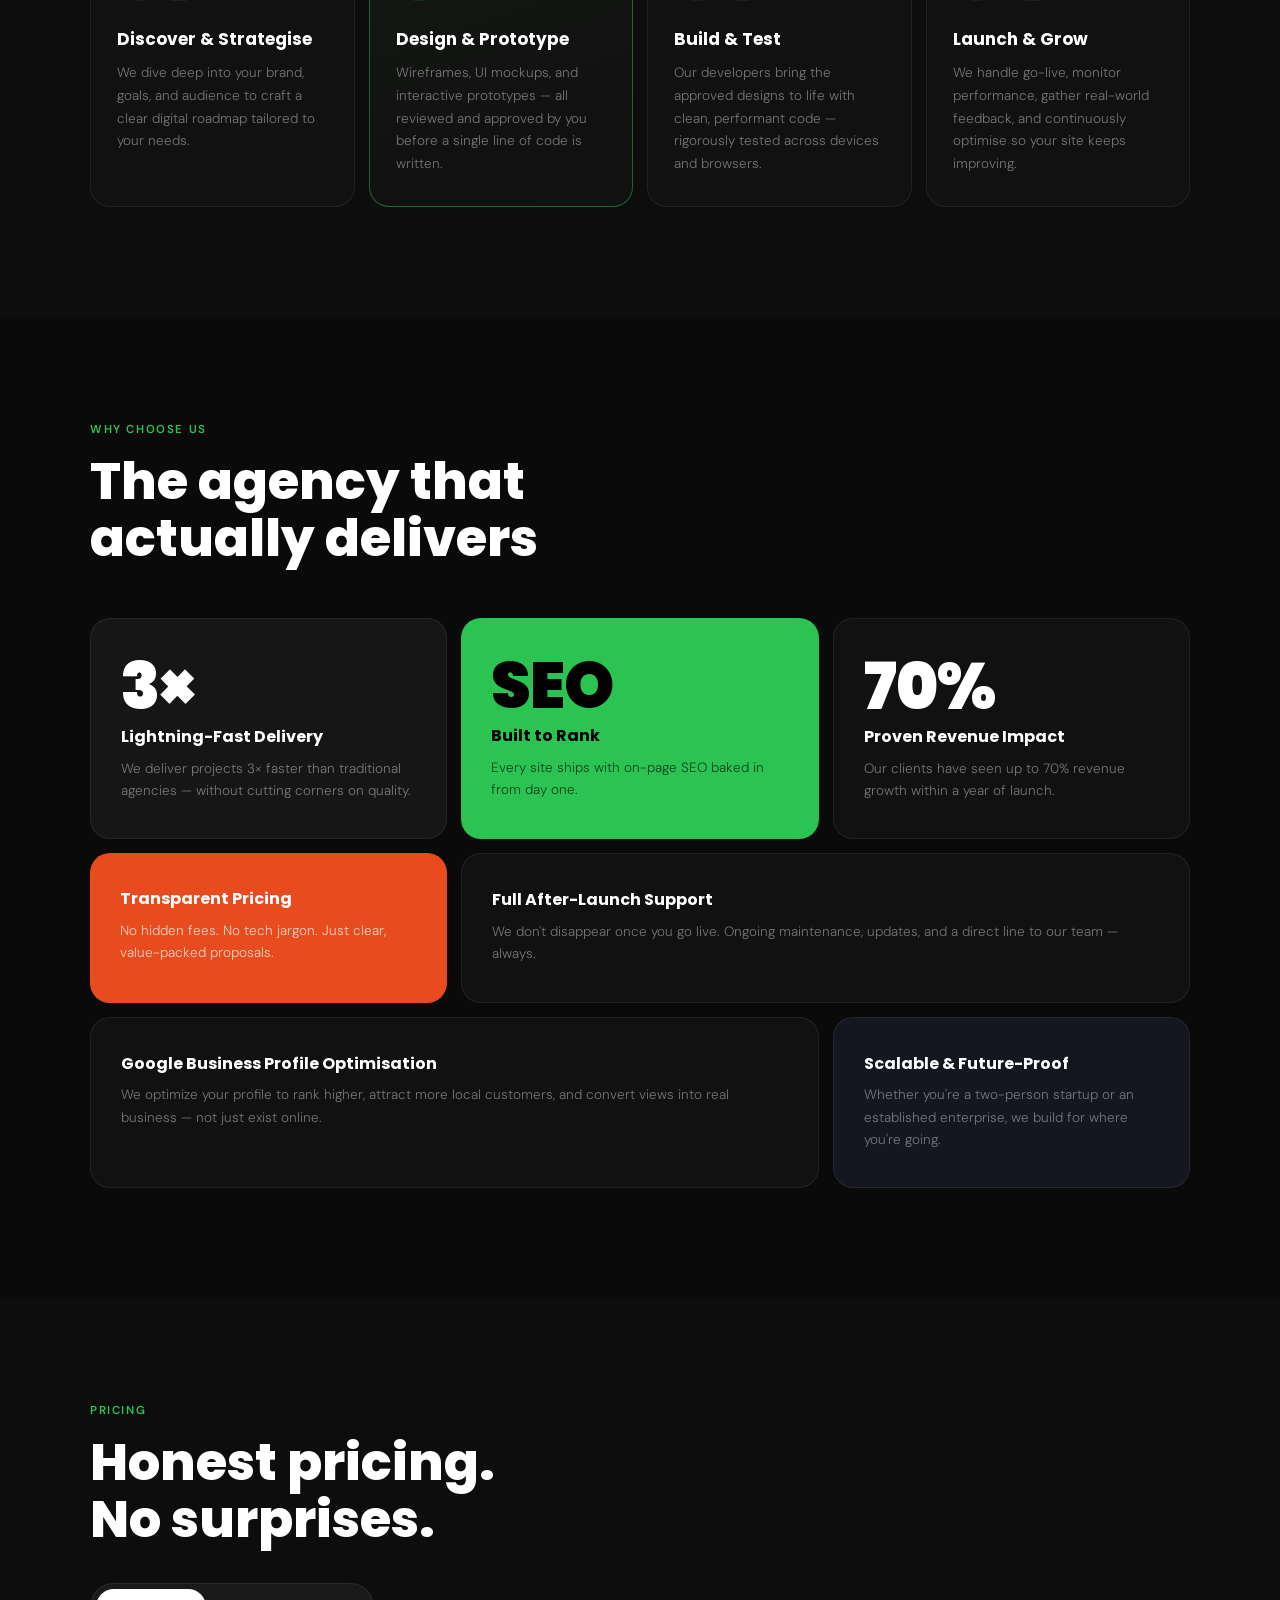
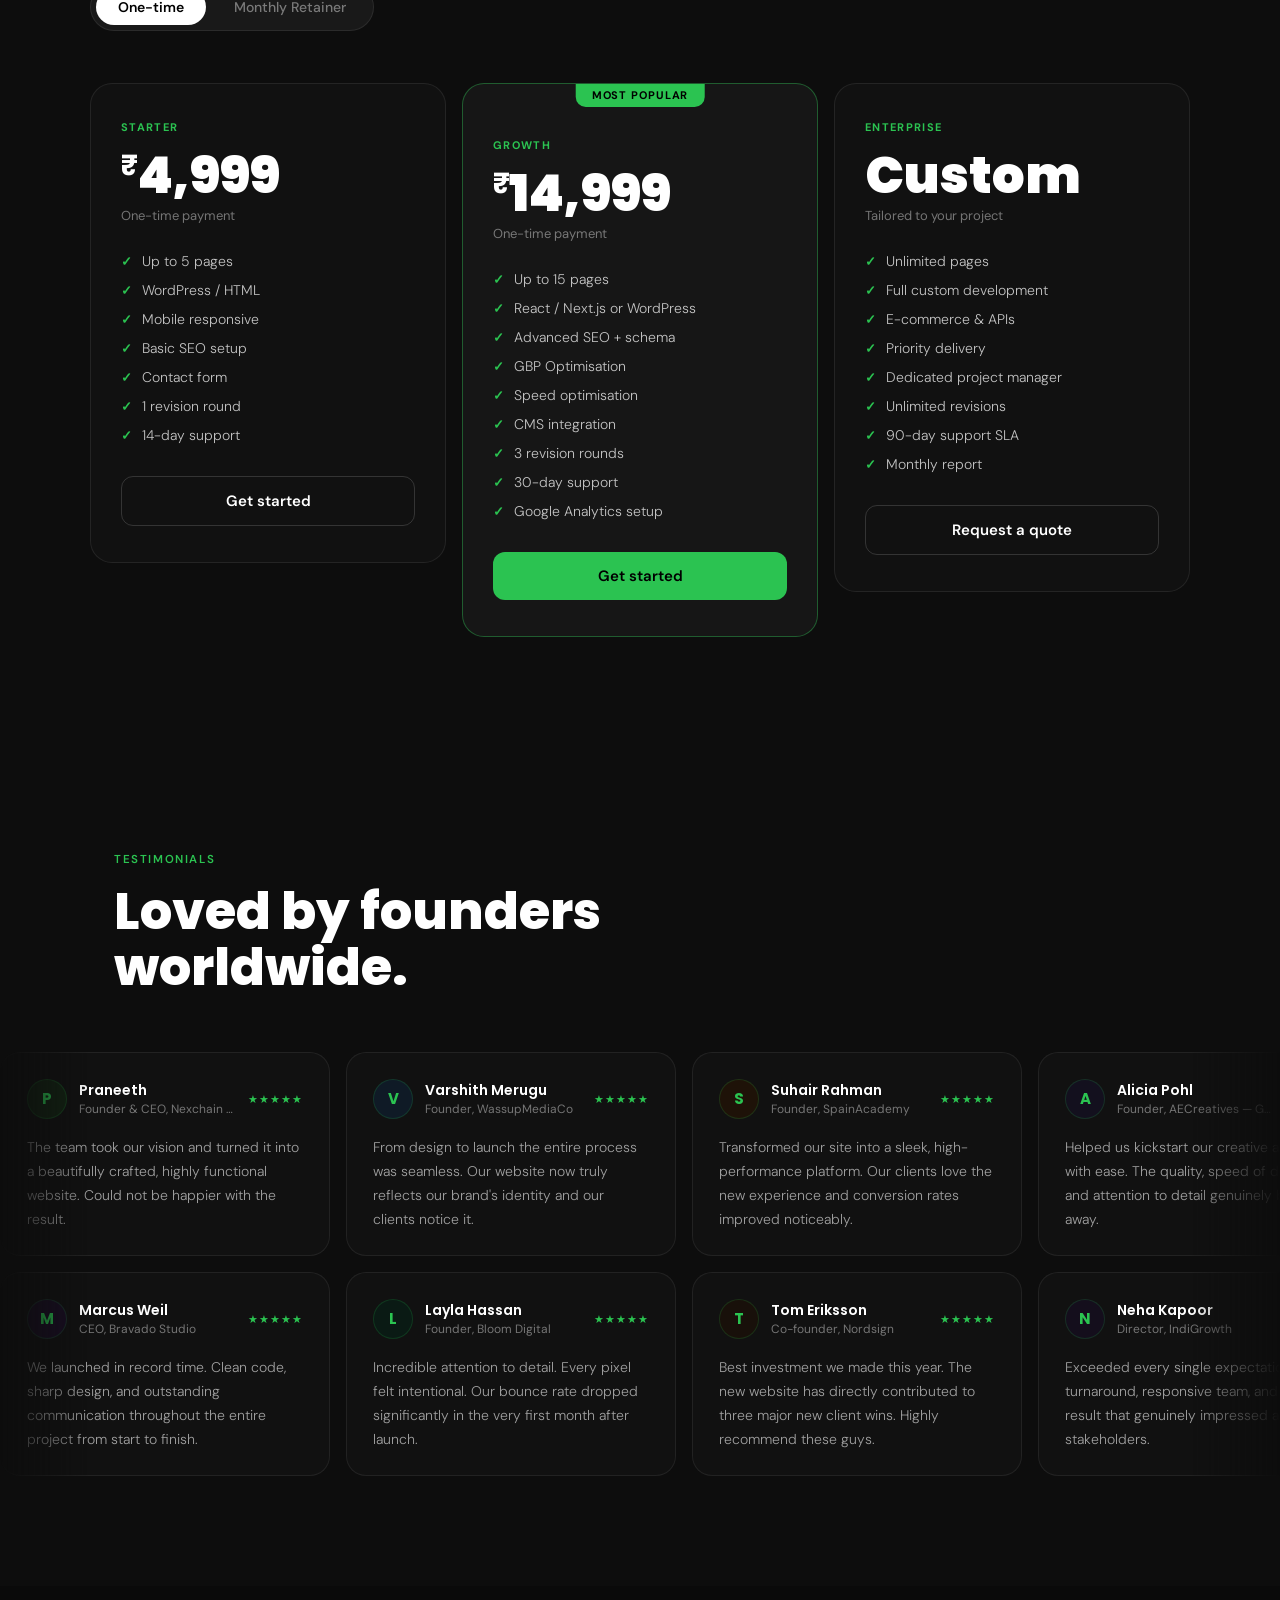
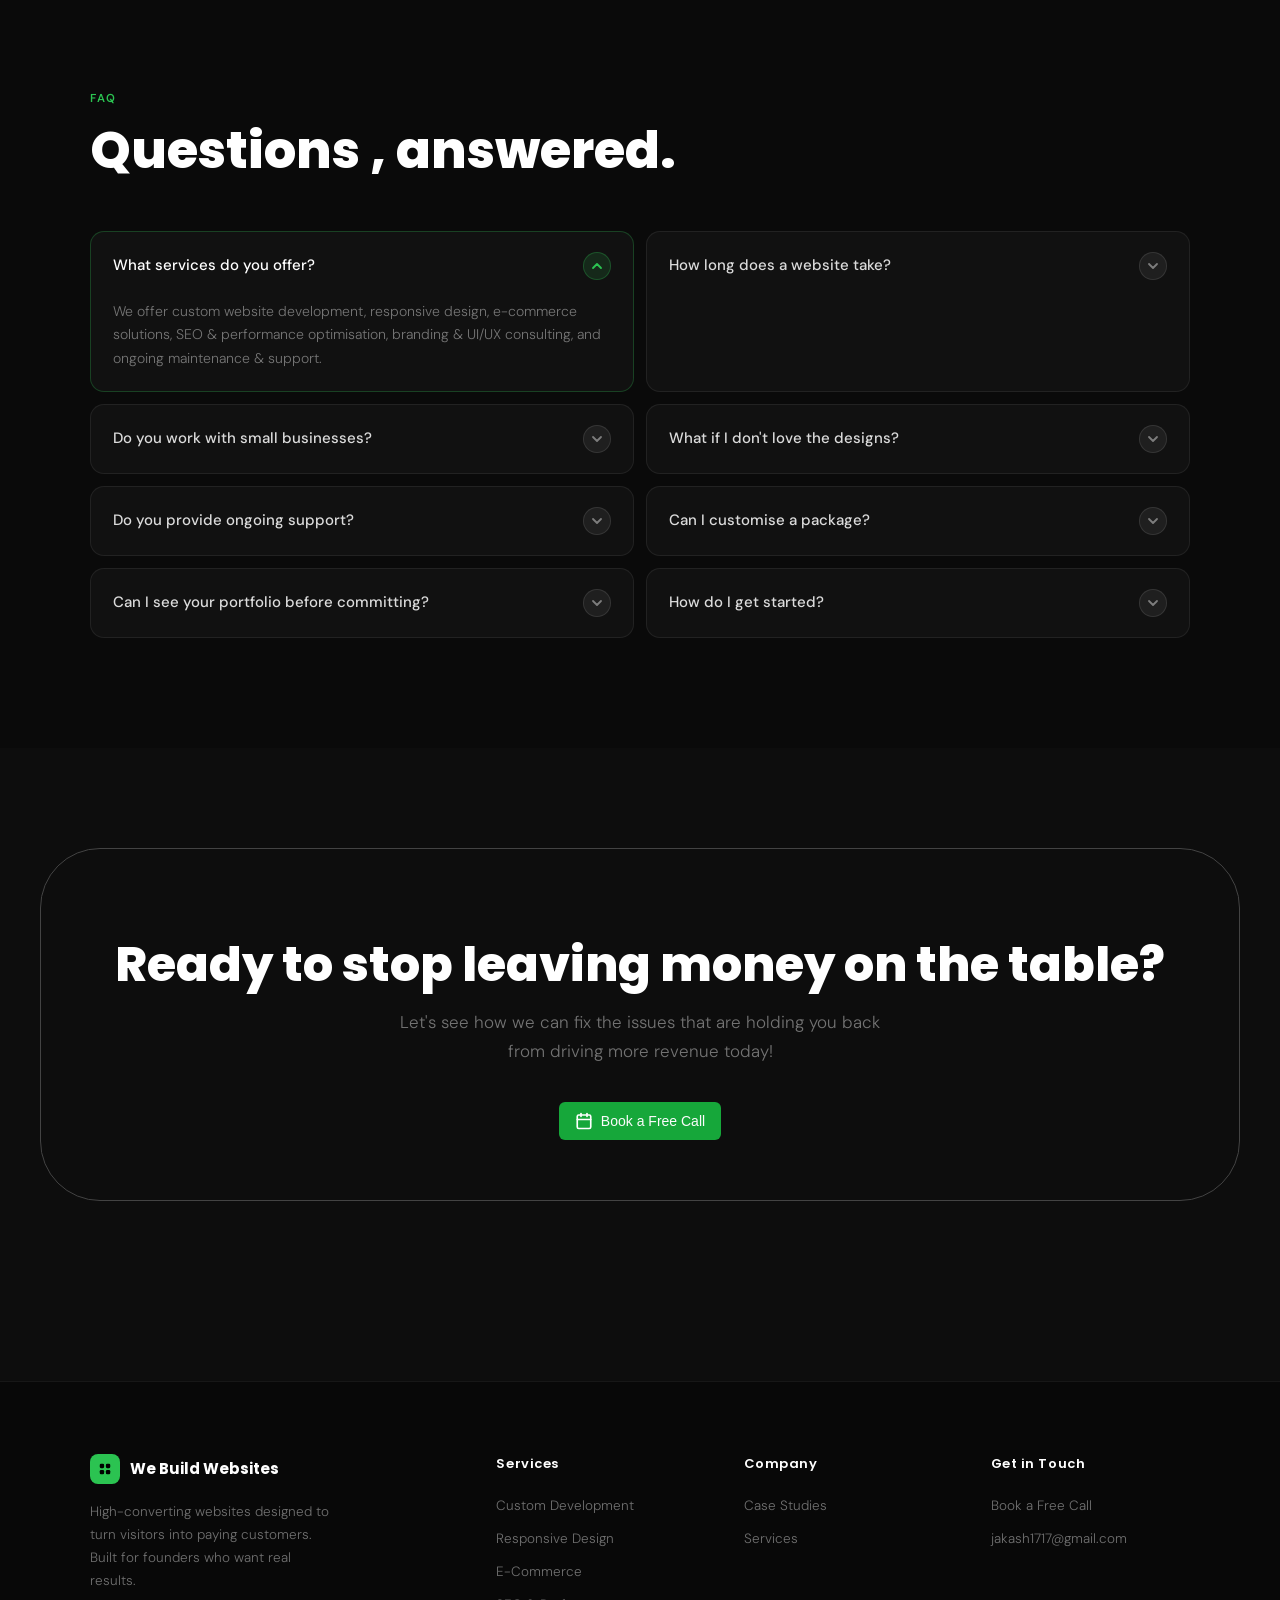
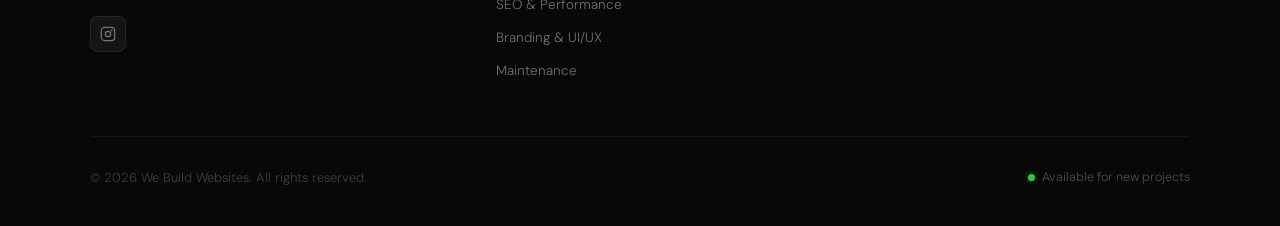
==== commit a1973dd7: "Update index.html" ====
--- a/index.html
+++ b/index.html
@@ -3,13 +3,14 @@
 <head>
   <meta charset="UTF-8" />
   <meta name="viewport" content="width=device-width, initial-scale=1.0"/>
+  <meta name="google-site-verification" content="3LO6VynQb5oYJ2bASOC37wOjAdUo6Fuf2fW8fSyrosE" />
   <link rel="preconnect" href="https://fonts.googleapis.com">
-  <meta name="google-site-verification" content="3LO6VynQb5oYJ2bASOC37wOjAdUo6Fuf2fW8fSyrosE" />
   <link rel="icon" type="favicon" href="favicon.avif">
   <link rel="preconnect" href="https://fonts.gstatic.com" crossorigin>
   <link href="Style.css" rel="stylesheet">
   <link href="https://fonts.googleapis.com/css2?family=Poppins:wght@700;800;900&family=DM+Sans:wght@300;400;500;600&family=Sora:wght@700;800;900&display=swap" rel="stylesheet">
- <body oncontextmenu="return false;"> 
+  <!-- <body oncontextmenu="return false;">  -->
+   
   <style>
     *, *::before, *::after { box-sizing: border-box; margin: 0; padding: 0; }
 
@@ -316,7 +317,7 @@
   </style>
 </head>
 <body>
-<a href="https://wa.me/919384731823" target="_blank" class="wa-btn">
+  <a href="https://wa.me/919384731823" target="_blank" class="wa-btn">
   <span class="wa-tooltip">Chat with us</span>
   <img src="https://upload.wikimedia.org/wikipedia/commons/6/6b/WhatsApp.svg" alt="WhatsApp">
 </a>
@@ -410,7 +411,7 @@
     <p class="hero-sub">High-converting websites designed with strategic copy and seamless development to attract ready-to-buy customers—helping brands worldwide turn visitors into loyal clients and drive growth.</p>
 
     <div class="hero-glow">
-      <a style="text-decoration: none;" href="https://cal.com/akash-j/30min?overlayCalendar=true&date=2026-03-25"
+      <a style="text-decoration: none;" href="https://cal.com/akash-j/30min?overlayCalendar=true"
    target="_blank"  class="glow-pill">
         <span class="glow-dot"></span>
         Book Free Intro Call
@@ -1517,7 +1518,7 @@
         <h2 class="cal-title">Ready to stop leaving money on the table?</h2>
       <p class="cal-sub">Let's see how we can fix the issues that are holding you back from driving more revenue today!</p>
       <div class="cal-btn-wrap">
-        <a href="https://cal.com/akash-j/30min?overlayCalendar=true&date=2026-03-25"
+        <a href="https://cal.com/akash-j/30min?overlayCalendar=true"
    target="_blank" style="
      text-decoration: none;
      display: inline-flex;
